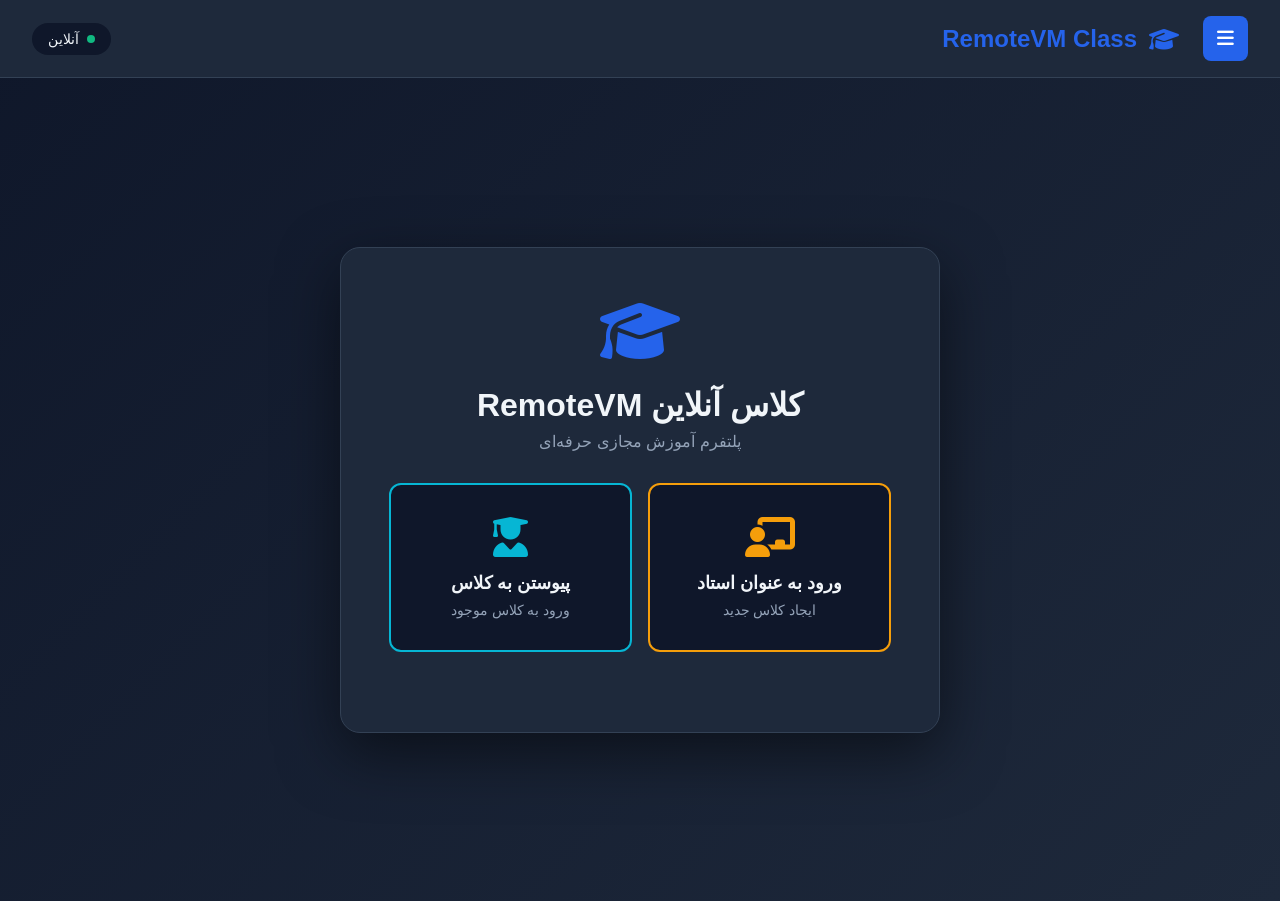
==== index.html @ 8e9173c2 "Update index.html" ====
<!DOCTYPE html>
<html lang="fa" dir="rtl">
<head>
    <meta charset="UTF-8">
    <meta name="viewport" content="width=device-width, initial-scale=1.0">
    <title>RemoteVM Class - پلتفرم کلاس آنلاین حرفه‌ای</title>
    
    <!-- Font Awesome -->
    <link rel="stylesheet" href="https://cdnjs.cloudflare.com/ajax/libs/font-awesome/6.4.0/css/all.min.css">
    
    <style>
        * {
            margin: 0;
            padding: 0;
            box-sizing: border-box;
        }

        :root {
            --primary-color: #2563eb;
            --secondary-color: #1e40af;
            --dark-bg: #0f172a;
            --card-bg: #1e293b;
            --text-primary: #f1f5f9;
            --text-secondary: #94a3b8;
            --border-color: #334155;
            --success: #10b981;
            --warning: #f59e0b;
            --danger: #ef4444;
            --info: #06b6d4;
            --purple: #8b5cf6;
            --teacher-color: #f59e0b;
            --student-color: #06b6d4;
        }

        body {
            font-family: 'Vazirmatn', 'Segoe UI', sans-serif;
            background: linear-gradient(135deg, var(--dark-bg) 0%, var(--card-bg) 100%);
            color: var(--text-primary);
            min-height: 100vh;
            overflow: hidden;
        }

        /* Header Styles */
        .main-header {
            background: var(--card-bg);
            border-bottom: 1px solid var(--border-color);
            padding: 1rem 2rem;
            display: flex;
            justify-content: space-between;
            align-items: center;
            position: relative;
            z-index: 100;
        }

        .main-header.hide-in-fullscreen {
            display: none;
        }

        .header-left {
            display: flex;
            align-items: center;
            gap: 1.5rem;
        }

        .menu-toggle {
            background: var(--primary-color);
            border: none;
            color: white;
            padding: 0.75rem;
            border-radius: 8px;
            cursor: pointer;
            font-size: 1.2rem;
            transition: all 0.3s;
            display: flex;
            align-items: center;
            justify-content: center;
            width: 45px;
            height: 45px;
        }

        .menu-toggle:hover {
            background: var(--secondary-color);
            transform: scale(1.05);
        }

        .logo-section {
            display: flex;
            align-items: center;
            gap: 0.75rem;
        }

        .logo-text {
            font-size: 1.5rem;
            font-weight: bold;
            color: var(--primary-color);
        }

        .header-right {
            display: flex;
            align-items: center;
            gap: 1rem;
        }

        .status-badge {
            background: var(--dark-bg);
            padding: 0.5rem 1rem;
            border-radius: 20px;
            font-size: 0.9rem;
            display: flex;
            align-items: center;
            gap: 0.5rem;
        }

        .status-dot {
            width: 8px;
            height: 8px;
            border-radius: 50%;
            background: var(--success);
            animation: pulse 2s infinite;
        }

        @keyframes pulse {
            0% { opacity: 1; }
            50% { opacity: 0.5; }
            100% { opacity: 1; }
        }

        /* Menu Panel */
        .menu-overlay {
            position: fixed;
            top: 0;
            left: 0;
            width: 100%;
            height: 100%;
            background: rgba(0, 0, 0, 0.5);
            z-index: 199;
            opacity: 0;
            visibility: hidden;
            transition: opacity 0.3s, visibility 0.3s;
        }

        .menu-overlay.active {
            opacity: 1;
            visibility: visible;
        }

        .menu-panel {
            position: fixed;
            top: 0;
            right: -320px;
            width: 300px;
            height: 100%;
            background: var(--card-bg);
            box-shadow: -2px 0 10px rgba(0,0,0,0.3);
            z-index: 200;
            transition: right 0.3s ease;
            overflow-y: auto;
        }

        .menu-panel.active {
            right: 0;
        }

        .menu-content {
            padding: 2rem 1.5rem;
        }

        .menu-content h2 {
            color: var(--primary-color);
            margin-bottom: 2rem;
            font-size: 1.5rem;
            padding-bottom: 1rem;
            border-bottom: 2px solid var(--border-color);
        }

        .menu-content ul {
            list-style: none;
        }

        .menu-content li {
            margin-bottom: 0.5rem;
        }

        .menu-content a {
            display: flex;
            align-items: center;
            gap: 1rem;
            padding: 0.75rem 1rem;
            color: var(--text-primary);
            text-decoration: none;
            border-radius: 8px;
            transition: all 0.3s;
            font-size: 0.95rem;
        }

        .menu-content a:hover {
            background: var(--primary-color);
            color: white;
            transform: translateX(-5px);
        }

        .menu-content a i {
            width: 20px;
            text-align: center;
            color: var(--primary-color);
        }

        .menu-content a:hover i {
            color: white;
        }

        /* Login Screen */
        .login-container {
            display: flex;
            align-items: center;
            justify-content: center;
            min-height: calc(100vh - 77px);
            padding: 2rem;
            overflow-y: auto;
        }

        .login-card {
            background: var(--card-bg);
            border-radius: 20px;
            padding: 3rem;
            width: 100%;
            max-width: 600px;
            box-shadow: 0 20px 60px rgba(0,0,0,0.5);
            border: 1px solid var(--border-color);
        }

        .login-header {
            text-align: center;
            margin-bottom: 2rem;
        }

        .login-logo {
            font-size: 4rem;
            color: var(--primary-color);
            margin-bottom: 1rem;
        }

        .login-title {
            font-size: 2rem;
            color: var(--text-primary);
            margin-bottom: 0.5rem;
        }

        .login-subtitle {
            color: var(--text-secondary);
        }

        .role-buttons {
            display: grid;
            grid-template-columns: 1fr 1fr;
            gap: 1rem;
            margin-bottom: 2rem;
        }

        .role-btn {
            padding: 2rem 1rem;
            background: var(--dark-bg);
            border: 2px solid var(--border-color);
            border-radius: 12px;
            cursor: pointer;
            transition: all 0.3s;
            text-align: center;
        }

        .role-btn:hover {
            border-color: var(--primary-color);
            transform: translateY(-5px);
        }

        .role-btn.teacher {
            border-color: var(--teacher-color);
        }

        .role-btn.student {
            border-color: var(--student-color);
        }

        .role-btn i {
            font-size: 2.5rem;
            margin-bottom: 1rem;
            display: block;
        }

        .role-btn.teacher i {
            color: var(--teacher-color);
        }

        .role-btn.student i {
            color: var(--student-color);
        }

        .role-btn h3 {
            font-size: 1.1rem;
            margin-bottom: 0.5rem;
            color: var(--text-primary);
        }

        .role-btn p {
            font-size: 0.85rem;
            color: var(--text-secondary);
        }

        /* Form Section */
        .form-section {
            display: none;
        }

        .form-section.active {
            display: block;
        }

        .form-group {
            margin-bottom: 1.5rem;
        }

        .form-label {
            display: block;
            margin-bottom: 0.5rem;
            color: var(--text-secondary);
            font-size: 0.9rem;
        }

        .form-input {
            width: 100%;
            padding: 0.75rem;
            background: var(--dark-bg);
            border: 1px solid var(--border-color);
            border-radius: 8px;
            color: var(--text-primary);
            font-size: 1rem;
        }

        .form-input:focus {
            outline: none;
            border-color: var(--primary-color);
        }

        .form-input.error {
            border-color: var(--danger);
        }

        .error-message {
            color: var(--danger);
            font-size: 0.8rem;
            margin-top: 0.25rem;
            display: none;
        }

        .error-message.show {
            display: block;
        }

        .help-text {
            color: var(--text-secondary);
            font-size: 0.8rem;
            margin-top: 0.25rem;
        }

        .btn {
            padding: 0.75rem 1.5rem;
            border: none;
            border-radius: 8px;
            cursor: pointer;
            font-weight: 500;
            transition: all 0.3s;
            display: inline-flex;
            align-items: center;
            justify-content: center;
            gap: 0.5rem;
            font-size: 1rem;
            width: 100%;
        }

        .btn-primary {
            background: var(--primary-color);
            color: white;
        }

        .btn-primary:hover {
            background: var(--secondary-color);
        }

        .btn-secondary {
            background: var(--border-color);
            color: var(--text-primary);
            margin-top: 0.5rem;
        }

        .btn-secondary:hover {
            background: #475569;
        }

        .btn-success {
            background: var(--success);
            color: white;
        }

        .btn-success:hover {
            background: #059669;
        }

        .btn-sm {
            padding: 0.5rem 1rem;
            font-size: 0.9rem;
            width: auto;
        }

        /* Success Message Section */
        .success-section {
            background: linear-gradient(135deg, var(--success), var(--primary-color));
            border-radius: 12px;
            padding: 2rem;
            margin-top: 2rem;
            animation: slideDown 0.5s ease;
        }

        @keyframes slideDown {
            from {
                opacity: 0;
                transform: translateY(-20px);
            }
            to {
                opacity: 1;
                transform: translateY(0);
            }
        }

        .success-icon {
            text-align: center;
            font-size: 3rem;
            color: white;
            margin-bottom: 1rem;
        }

        .success-title {
            color: white;
            text-align: center;
            margin-bottom: 1.5rem;
            font-size: 1.3rem;
        }

        .info-box {
            background: rgba(255, 255, 255, 0.1);
            backdrop-filter: blur(10px);
            padding: 1.5rem;
            border-radius: 10px;
            margin-bottom: 1.5rem;
            border: 1px solid rgba(255, 255, 255, 0.2);
        }

        .info-item {
            display: flex;
            justify-content: space-between;
            align-items: center;
            margin-bottom: 1rem;
            padding: 0.75rem;
            background: rgba(255, 255, 255, 0.05);
            border-radius: 8px;
        }

        .info-item:last-child {
            margin-bottom: 0;
        }

        .info-label {
            color: white;
            font-weight: 600;
        }

        .info-value {
            color: var(--warning);
            font-family: monospace;
            font-size: 1.1rem;
            font-weight: bold;
        }

        .copy-btn {
            padding: 0.5rem 1rem;
            background: white;
            color: var(--primary-color);
            border: none;
            border-radius: 6px;
            cursor: pointer;
            transition: all 0.3s;
            font-weight: bold;
            font-size: 0.85rem;
        }

        .copy-btn:hover {
            transform: scale(1.05);
        }

        /* Classroom Container */
        .classroom-container {
            display: none;
            height: calc(100vh - 77px);
            position: relative;
        }

        .classroom-container.active {
            display: flex;
            flex-direction: column;
        }

        .classroom-container.fullscreen-mode {
            height: 100vh;
        }

        /* Top Bar */
        .top-bar {
            height: 60px;
            background: var(--card-bg);
            border-bottom: 1px solid var(--border-color);
            display: flex;
            align-items: center;
            justify-content: space-between;
            padding: 0 2rem;
        }

        .top-bar.hide-in-fullscreen {
            display: none;
        }

        .class-info {
            display: flex;
            align-items: center;
            gap: 1rem;
        }

        .class-title {
            font-size: 1.2rem;
            font-weight: bold;
            color: var(--primary-color);
        }

        .user-role {
            background: var(--dark-bg);
            padding: 0.5rem 1rem;
            border-radius: 20px;
            font-size: 0.9rem;
        }

        .user-role.teacher {
            color: var(--teacher-color);
            border: 1px solid var(--teacher-color);
        }

        .user-role.student {
            color: var(--student-color);
            border: 1px solid var(--student-color);
        }

        .class-timer {
            display: flex;
            align-items: center;
            gap: 0.5rem;
            background: var(--dark-bg);
            padding: 0.5rem 1rem;
            border-radius: 20px;
            color: var(--success);
        }

        .top-controls {
            display: flex;
            gap: 1rem;
        }

        /* Main Content */
        .main-content {
            flex: 1;
            display: flex;
            overflow: hidden;
            position: relative;
        }

        /* Video Section */
        .video-section {
            flex: 1;
            display: flex;
            flex-direction: column;
            position: relative;
        }

        .video-container {
            flex: 1;
            background: var(--dark-bg);
            position: relative;
            display: flex;
            align-items: center;
            justify-content: center;
        }

        .video-iframe {
            width: 100%;
            height: 100%;
            border: none;
        }

        .video-label {
            position: absolute;
            top: 1rem;
            left: 1rem;
            background: var(--teacher-color);
            padding: 0.5rem 1rem;
            border-radius: 20px;
            font-weight: bold;
            z-index: 10;
            display: flex;
            align-items: center;
            gap: 0.5rem;
            color: white;
        }

        /* Fullscreen Button */
        .fullscreen-btn {
            position: absolute;
            top: 1rem;
            right: 1rem;
            width: 40px;
            height: 40px;
            border-radius: 8px;
            background: rgba(0, 0, 0, 0.7);
            border: 1px solid rgba(255, 255, 255, 0.2);
            color: white;
            cursor: pointer;
            display: flex;
            align-items: center;
            justify-content: center;
            transition: all 0.3s;
            z-index: 10;
        }

        .fullscreen-btn:hover {
            background: rgba(0, 0, 0, 0.9);
            transform: scale(1.1);
        }

        .fullscreen-btn.exit-fullscreen {
            background: var(--danger);
        }

        /* Control Bar */
        .control-bar {
            background: var(--card-bg);
            border-top: 1px solid var(--border-color);
            padding: 1rem;
            display: flex;
            justify-content: center;
            align-items: center;
            gap: 1rem;
        }

        .control-bar.hide-in-fullscreen {
            display: none;
        }

        .control-btn-group {
            display: flex;
            gap: 0.5rem;
        }

        .control-btn {
            width: 50px;
            height: 50px;
            border-radius: 50%;
            border: none;
            cursor: pointer;
            display: flex;
            align-items: center;
            justify-content: center;
            transition: all 0.3s;
            font-size: 1.2rem;
            background: var(--border-color);
            color: var(--text-primary);
        }

        .control-btn:hover {
            transform: scale(1.1);
        }

        .control-btn.active {
            background: var(--success);
            color: white;
        }

        .control-btn.danger {
            background: var(--danger);
            color: white;
        }

        .separator {
            width: 2px;
            height: 30px;
            background: var(--border-color);
            margin: 0 0.5rem;
        }

        /* Floating Controls for Fullscreen */
        .floating-controls {
            position: fixed;
            bottom: 20px;
            left: 50%;
            transform: translateX(-50%);
            background: rgba(0, 0, 0, 0.8);
            backdrop-filter: blur(10px);
            border-radius: 30px;
            padding: 0.75rem 1.5rem;
            display: none;
            align-items: center;
            gap: 1rem;
            z-index: 100;
        }

        .floating-controls.show {
            display: flex;
        }

        .floating-control-btn {
            width: 40px;
            height: 40px;
            border-radius: 50%;
            border: none;
            background: rgba(255, 255, 255, 0.1);
            color: white;
            cursor: pointer;
            display: flex;
            align-items: center;
            justify-content: center;
            transition: all 0.3s;
        }

        .floating-control-btn:hover {
            background: rgba(255, 255, 255, 0.2);
            transform: scale(1.1);
        }

        .floating-control-btn.active {
            background: var(--success);
        }

        .floating-control-btn.danger {
            background: var(--danger);
        }

        /* Sidebar */
        .sidebar {
            width: 350px;
            background: var(--card-bg);
            border-left: 1px solid var(--border-color);
            display: none;
            flex-direction: column;
            position: absolute;
            right: 0;
            top: 0;
            bottom: 0;
            z-index: 50;
        }

        .sidebar.active {
            display: flex;
        }

        .sidebar-tabs {
            display: flex;
            border-bottom: 1px solid var(--border-color);
        }

        .tab-btn {
            flex: 1;
            padding: 1rem;
            background: transparent;
            border: none;
            color: var(--text-secondary);
            cursor: pointer;
            transition: all 0.3s;
            position: relative;
        }

        .tab-btn.active {
            color: var(--primary-color);
        }

        .tab-btn.active::after {
            content: '';
            position: absolute;
            bottom: 0;
            left: 0;
            right: 0;
            height: 3px;
            background: var(--primary-color);
        }

        .tab-content {
            flex: 1;
            display: none;
            flex-direction: column;
            overflow: hidden;
        }

        .tab-content.active {
            display: flex;
        }

        /* Chat Tab */
        .chat-container {
            flex: 1;
            display: flex;
            flex-direction: column;
        }

        .chat-messages {
            flex: 1;
            overflow-y: auto;
            padding: 1rem;
            display: flex;
            flex-direction: column;
            gap: 0.5rem;
        }

        .message {
            padding: 0.75rem;
            background: var(--dark-bg);
            border-radius: 8px;
            animation: fadeIn 0.3s;
        }

        @keyframes fadeIn {
            from { opacity: 0; transform: translateY(10px); }
            to { opacity: 1; transform: translateY(0); }
        }

        .message.teacher {
            background: linear-gradient(135deg, rgba(245, 158, 11, 0.2), transparent);
            border: 1px solid var(--teacher-color);
        }

        .message-header {
            display: flex;
            justify-content: space-between;
            margin-bottom: 0.25rem;
        }

        .message-author {
            font-weight: bold;
            color: var(--primary-color);
        }

        .message-time {
            font-size: 0.75rem;
            color: var(--text-secondary);
        }

        .message-body {
            color: var(--text-primary);
            font-size: 0.9rem;
        }

        .chat-input-container {
            padding: 1rem;
            border-top: 1px solid var(--border-color);
            display: flex;
            gap: 0.5rem;
        }

        .chat-input {
            flex: 1;
            padding: 0.75rem;
            background: var(--dark-bg);
            border: 1px solid var(--border-color);
            border-radius: 8px;
            color: var(--text-primary);
        }

        .send-btn {
            padding: 0.75rem 1.5rem;
            background: var(--primary-color);
            color: white;
            border: none;
            border-radius: 8px;
            cursor: pointer;
        }

        /* Participants Tab */
        .participants-list {
            flex: 1;
            overflow-y: auto;
            padding: 1rem;
        }

        .participant-item {
            display: flex;
            align-items: center;
            justify-content: space-between;
            padding: 0.75rem;
            background: var(--dark-bg);
            border-radius: 8px;
            margin-bottom: 0.5rem;
        }

        .participant-info {
            display: flex;
            align-items: center;
            gap: 0.75rem;
        }

        .participant-avatar {
            width: 40px;
            height: 40px;
            border-radius: 50%;
            background: var(--primary-color);
            display: flex;
            align-items: center;
            justify-content: center;
            font-weight: bold;
            color: white;
        }

        .participant-controls {
            display: flex;
            gap: 0.5rem;
        }

        .participant-control-btn {
            width: 30px;
            height: 30px;
            border-radius: 50%;
            border: none;
            display: flex;
            align-items: center;
            justify-content: center;
            font-size: 0.85rem;
            cursor: pointer;
            background: var(--border-color);
            color: var(--text-secondary);
        }

        .participant-control-btn.active {
            background: var(--success);
            color: white;
        }

        .participant-control-btn.muted {
            background: var(--danger);
            color: white;
        }

        /* Settings Tab */
        .settings-container {
            padding: 1rem;
            overflow-y: auto;
        }

        .setting-group {
            margin-bottom: 1.5rem;
        }

        .setting-label {
            display: block;
            margin-bottom: 0.5rem;
            color: var(--text-secondary);
            font-size: 0.9rem;
        }

        .setting-select {
            width: 100%;
            padding: 0.75rem;
            background: var(--dark-bg);
            border: 1px solid var(--border-color);
            border-radius: 8px;
            color: var(--text-primary);
        }

        .toggle-switch {
            display: flex;
            align-items: center;
            justify-content: space-between;
            padding: 0.75rem;
            background: var(--dark-bg);
            border-radius: 8px;
        }

        .switch {
            position: relative;
            width: 50px;
            height: 26px;
        }

        .switch input {
            opacity: 0;
            width: 0;
            height: 0;
        }

        .slider {
            position: absolute;
            cursor: pointer;
            top: 0;
            left: 0;
            right: 0;
            bottom: 0;
            background-color: var(--border-color);
            transition: 0.4s;
            border-radius: 34px;
        }

        .slider:before {
            position: absolute;
            content: "";
            height: 18px;
            width: 18px;
            left: 4px;
            bottom: 4px;
            background-color: white;
            transition: 0.4s;
            border-radius: 50%;
        }

        input:checked + .slider {
            background-color: var(--success);
        }

        input:checked + .slider:before {
            transform: translateX(24px);
        }

        /* Loading Spinner */
        .loading-overlay {
            position: fixed;
            top: 0;
            left: 0;
            right: 0;
            bottom: 0;
            background: rgba(0, 0, 0, 0.8);
            display: none;
            flex-direction: column;
            align-items: center;
            justify-content: center;
            z-index: 9999;
        }

        .loading-overlay.active {
            display: flex;
        }

        .spinner {
            border: 3px solid var(--border-color);
            border-top: 3px solid var(--primary-color);
            border-radius: 50%;
            width: 50px;
            height: 50px;
            animation: spin 1s linear infinite;
            margin-bottom: 1rem;
        }

        .loading-text {
            color: var(--text-primary);
            font-size: 1.1rem;
        }

        @keyframes spin {
            0% { transform: rotate(0deg); }
            100% { transform: rotate(360deg); }
        }

        /* Toast */
        .toast {
            position: fixed;
            top: 80px;
            right: 20px;
            background: var(--success);
            color: white;
            padding: 1rem 1.5rem;
            border-radius: 8px;
            box-shadow: 0 4px 12px rgba(0,0,0,0.3);
            display: none;
            align-items: center;
            gap: 0.75rem;
            animation: slideInRight 0.3s ease;
            z-index: 10000;
        }

        .toast.show {
            display: flex;
        }

        @keyframes slideInRight {
            from {
                transform: translateX(100%);
                opacity: 0;
            }
            to {
                transform: translateX(0);
                opacity: 1;
            }
        }

        /* Modal */
        .modal {
            display: none;
            position: fixed;
            top: 0;
            left: 0;
            width: 100%;
            height: 100%;
            background: rgba(0,0,0,0.8);
            z-index: 1000;
            align-items: center;
            justify-content: center;
            padding: 1rem;
        }

        .modal.show {
            display: flex;
        }

        .modal-content {
            background: var(--card-bg);
            padding: 2rem;
            border-radius: 12px;
            width: 90%;
            max-width: 500px;
            max-height: 80vh;
            overflow-y: auto;
        }

        .modal-header {
            display: flex;
            justify-content: space-between;
            align-items: center;
            margin-bottom: 1.5rem;
        }

        .modal-title {
            font-size: 1.25rem;
            color: var(--text-primary);
        }

        .modal-close {
            background: none;
            border: none;
            color: var(--text-secondary);
            font-size: 1.5rem;
            cursor: pointer;
        }

        /* Responsive */
        @media (max-width: 768px) {
            .main-header {
                padding: 1rem;
            }

            .role-buttons {
                grid-template-columns: 1fr;
            }

            .login-card {
                padding: 2rem;
            }

            .top-bar {
                padding: 0 1rem;
            }

            .info-item {
                flex-direction: column;
                gap: 0.5rem;
                text-align: center;
            }

            .control-bar {
                padding: 0.75rem;
            }

            .control-btn {
                width: 40px;
                height: 40px;
                font-size: 1rem;
            }

            .sidebar {
                width: 100%;
            }

            .header-right .status-badge span {
                display: none;
            }
        }
    </style>
</head>
<body>
    <!-- Main Header -->
    <header class="main-header" id="mainHeader">
        <div class="header-left">
            <button class="menu-toggle" id="menuToggle" onclick="toggleMenu()">
                <i class="fas fa-bars"></i>
            </button>
            <div class="logo-section">
                <i class="fas fa-graduation-cap" style="font-size: 1.5rem; color: var(--primary-color);"></i>
                <span class="logo-text">RemoteVM Class</span>
            </div>
        </div>
        <div class="header-right">
            <div class="status-badge">
                <div class="status-dot"></div>
                <span>آنلاین</span>
            </div>
        </div>
    </header>

    <!-- Menu Overlay -->
    <div class="menu-overlay" id="menuOverlay" onclick="toggleMenu()"></div>

    <!-- Menu Panel -->
    <nav id="menu-panel" class="menu-panel">
        <div class="menu-content">
            <h2>منو</h2>
            <ul>
                <li><a href="https://remotevm.ir" target="_blank" rel="noopener noreferrer"><i class="fas fa-home"></i> خانه</a></li>
                <li><a href="https://remotevm.ir/remotevm-tut.html" target="_blank" rel="noopener noreferrer"><i class="fas fa-book"></i> راهنما</a></li>
                <li><a href="https://call.remotevm.ir" target="_blank" rel="noopener noreferrer"><i class="fas fa-video"></i> تماس تصویری</a></li>
                <li><a href="https://about.remotevm.ir" target="_blank" rel="noopener noreferrer"><i class="fas fa-info-circle"></i> درباره ما</a></li>
                <li><a href="https://room.remotevm.ir" target="_blank" rel="noopener noreferrer"><i class="fas fa-users-cog"></i> پنل حرفه‌ای</a></li>
                <li><a href="https://remotevm.ir/product" target="_blank" rel="noopener noreferrer"><i class="fas fa-box-open"></i> محصولات</a></li>
            </ul>
        </div>
    </nav>

    <!-- Loading Overlay -->
    <div class="loading-overlay" id="loadingOverlay">
        <div class="spinner"></div>
        <div class="loading-text">در حال آماده‌سازی کلاس...</div>
    </div>

    <!-- Login Screen -->
    <div class="login-container" id="loginScreen">
        <div class="login-card">
            <div class="login-header">
                <div class="login-logo">
                    <i class="fas fa-graduation-cap"></i>
                </div>
                <h1 class="login-title">کلاس آنلاین RemoteVM</h1>
                <p class="login-subtitle">پلتفرم آموزش مجازی حرفه‌ای</p>
            </div>

            <!-- Role Selection -->
            <div id="roleSelection">
                <div class="role-buttons">
                    <div class="role-btn teacher" onclick="selectRole('teacher')">
                        <i class="fas fa-chalkboard-teacher"></i>
                        <h3>ورود به عنوان استاد</h3>
                        <p>ایجاد کلاس جدید</p>
                    </div>
                    <div class="role-btn student" onclick="selectRole('student')">
                        <i class="fas fa-user-graduate"></i>
                        <h3>پیوستن به کلاس</h3>
                        <p>ورود به کلاس موجود</p>
                    </div>
                </div>
            </div>

            <!-- Teacher Form -->
            <div class="form-section" id="teacherForm">
                <h2 style="margin-bottom: 1.5rem; color: var(--teacher-color);">
                    <i class="fas fa-chalkboard-teacher"></i> ایجاد کلاس جدید
                </h2>
                
                <div class="form-group">
                    <label class="form-label">نام شما</label>
                    <input type="text" class="form-input" id="teacherName" placeholder="مثال: استاد محمدی">
                </div>

                <div class="form-group">
                    <label class="form-label">نام کلاس</label>
                    <input type="text" class="form-input" id="className" placeholder="مثال: ریاضی پایه دهم">
                </div>

                <div class="form-group">
                    <label class="form-label">شناسه اتاق (Room ID)</label>
                    <input type="text" class="form-input" id="roomId" placeholder="مثال: math101" 
                           oninput="validateRoomId(this)" maxlength="20">
                    <div class="help-text">
                        <i class="fas fa-info-circle"></i> فقط حروف انگلیسی (a-z, A-Z) و اعداد (0-9) مجاز است
                    </div>
                    <div class="error-message" id="roomIdError">
                        شناسه اتاق فقط می‌تواند شامل حروف انگلیسی و اعداد باشد
                    </div>
                </div>

                <div class="form-group">
                    <label class="form-label">رمز عبور اتاق</label>
                    <input type="password" class="form-input" id="roomPassword" placeholder="رمز عبور برای امنیت کلاس">
                    <div class="help-text">
                        <i class="fas fa-info-circle"></i> در صورت خالی گذاشتن، رمز پیش‌فرض استفاده می‌شود
                    </div>
                </div>

                <button class="btn btn-primary" onclick="createClassroom()">
                    <i class="fas fa-plus-circle"></i> ایجاد کلاس و ورود
                </button>
                <button class="btn btn-secondary" onclick="backToRoleSelection()">
                    <i class="fas fa-arrow-right"></i> بازگشت
                </button>

                <!-- Success Message -->
                <div id="successMessage" style="display: none;">
                    <div class="success-section">
                        <div class="success-icon">
                            <i class="fas fa-check-circle"></i>
                        </div>
                        <h3 class="success-title">کلاس با موفقیت ایجاد شد!</h3>
                        
                        <div class="info-box">
                            <div class="info-item">
                                <span class="info-label">شناسه اتاق:</span>
                                <div style="display: flex; gap: 0.5rem; align-items: center;">
                                    <span class="info-value" id="roomIdDisplay"></span>
                                    <button class="copy-btn" onclick="copyText('roomIdDisplay')">
                                        <i class="fas fa-copy"></i>
                                    </button>
                                </div>
                            </div>
                            <div class="info-item">
                                <span class="info-label">رمز عبور:</span>
                                <div style="display: flex; gap: 0.5rem; align-items: center;">
                                    <span class="info-value" id="roomPassDisplay"></span>
                                    <button class="copy-btn" onclick="copyText('roomPassDisplay')">
                                        <i class="fas fa-copy"></i>
                                    </button>
                                </div>
                            </div>
                        </div>
                        
                        <p style="text-align: center; color: white; margin-bottom: 1rem;">
                            این اطلاعات را برای دانش‌آموزان ارسال کنید
                        </p>
                        
                        <button class="btn btn-success" onclick="enterClassAsTeacher()">
                            <i class="fas fa-sign-in-alt"></i> ورود به کلاس
                        </button>
                    </div>
                </div>
            </div>

            <!-- Student Form -->
            <div class="form-section" id="studentForm">
                <h2 style="margin-bottom: 1.5rem; color: var(--student-color);">
                    <i class="fas fa-user-graduate"></i> پیوستن به کلاس
                </h2>
                
                <div class="form-group">
                    <label class="form-label">نام شما</label>
                    <input type="text" class="form-input" id="studentName" placeholder="نام و نام خانوادگی">
                </div>

                <div class="form-group">
                    <label class="form-label">شناسه اتاق (Room ID)</label>
                    <input type="text" class="form-input" id="studentRoomId" placeholder="شناسه‌ای که از استاد دریافت کرده‌اید">
                </div>

                <div class="form-group">
                    <label class="form-label">رمز عبور اتاق</label>
                    <input type="password" class="form-input" id="studentRoomPassword" placeholder="رمز عبور کلاس">
                </div>

                <button class="btn btn-primary" onclick="joinClassroom()">
                    <i class="fas fa-sign-in-alt"></i> ورود به کلاس
                </button>
                <button class="btn btn-secondary" onclick="backToRoleSelection()">
                    <i class="fas fa-arrow-right"></i> بازگشت
                </button>
            </div>
        </div>
    </div>

    <!-- Classroom Container -->
    <div class="classroom-container" id="classroomContainer">
        <!-- Top Bar -->
        <div class="top-bar" id="topBar">
            <div class="class-info">
                <div class="class-title">
                    <i class="fas fa-graduation-cap"></i>
                    <span id="classNameDisplay">کلاس آنلاین</span>
                </div>
                <div class="user-role" id="userRoleDisplay">
                    <i class="fas fa-user"></i>
                    <span id="userNameDisplay">کاربر</span>
                </div>
                <div class="class-timer">
                    <i class="fas fa-clock"></i>
                    <span id="classTimer">00:00:00</span>
                </div>
            </div>
            
            <div class="top-controls">
                <button class="btn btn-sm btn-secondary" onclick="toggleSidebar()">
                    <i class="fas fa-comments"></i> پنل کناری
                </button>
                <button class="btn btn-sm btn-danger" onclick="leaveClass()">
                    <i class="fas fa-sign-out-alt"></i> خروج
                </button>
            </div>
        </div>

        <!-- Main Content -->
        <div class="main-content">
            <!-- Video Section -->
            <div class="video-section">
                <div class="video-container">
                    <div class="video-label" id="videoLabel">
                        <i class="fas fa-video"></i>
                        <span id="videoLabelText">در حال اتصال...</span>
                    </div>
                    
                    <!-- Fullscreen Button -->
                    <button class="fullscreen-btn" id="fullscreenBtn" onclick="toggleFullscreen()" title="تمام صفحه">
                        <i class="fas fa-expand" id="fullscreenIcon"></i>
                    </button>
                    
                    <iframe class="video-iframe" id="mainVideoFrame" allow="camera; microphone; display-capture; fullscreen"></iframe>
                </div>

                <!-- Control Bar -->
                <div class="control-bar" id="controlBar">
                    <div class="control-btn-group">
                        <button class="control-btn" id="micBtn" onclick="toggleMic()" title="میکروفون">
                            <i class="fas fa-microphone-slash"></i>
                        </button>
                        <button class="control-btn" id="camBtn" onclick="toggleCamera()" title="دوربین">
                            <i class="fas fa-video-slash"></i>
                        </button>
                    </div>
                    
                    <div class="separator"></div>
                    
                    <div class="control-btn-group">
                        <button class="control-btn" onclick="shareScreen()" title="اشتراک صفحه">
                            <i class="fas fa-desktop"></i>
                        </button>
                        <button class="control-btn" id="recordBtn" onclick="toggleRecord()" title="ضبط">
                            <i class="fas fa-record-vinyl"></i>
                        </button>
                        <button class="control-btn" onclick="raiseHand()" title="دست بلند کردن">
                            <i class="fas fa-hand-paper"></i>
                        </button>
                        <button class="control-btn" onclick="toggleFullscreen()" title="تمام صفحه">
                            <i class="fas fa-expand"></i>
                        </button>
                    </div>
                    
                    <div class="separator"></div>
                    
                    <div class="control-btn-group">
                        <button class="control-btn" onclick="openSettings()" title="تنظیمات">
                            <i class="fas fa-cog"></i>
                        </button>
                        <button class="control-btn danger" onclick="leaveClass()" title="خروج">
                            <i class="fas fa-phone-slash"></i>
                        </button>
                    </div>
                </div>

                <!-- Floating Controls for Fullscreen -->
                <div class="floating-controls" id="floatingControls">
                    <button class="floating-control-btn" id="floatingMicBtn" onclick="toggleMic()" title="میکروفون">
                        <i class="fas fa-microphone-slash"></i>
                    </button>
                    <button class="floating-control-btn" id="floatingCamBtn" onclick="toggleCamera()" title="دوربین">
                        <i class="fas fa-video-slash"></i>
                    </button>
                    <button class="floating-control-btn" onclick="toggleRecord()" title="ضبط">
                        <i class="fas fa-record-vinyl"></i>
                    </button>
                    <button class="floating-control-btn" onclick="raiseHand()" title="دست بلند کردن">
                        <i class="fas fa-hand-paper"></i>
                    </button>
                    <button class="floating-control-btn danger" onclick="toggleFullscreen()" title="خروج از تمام صفحه">
                        <i class="fas fa-compress"></i>
                    </button>
                </div>
            </div>

            <!-- Sidebar -->
            <div class="sidebar" id="sidebar">
                <!-- Tabs -->
                <div class="sidebar-tabs">
                    <button class="tab-btn active" onclick="switchTab('chat')">
                        <i class="fas fa-comments"></i> چت
                    </button>
                    <button class="tab-btn" onclick="switchTab('participants')">
                        <i class="fas fa-users"></i> حاضرین
                    </button>
                    <button class="tab-btn" onclick="switchTab('settings')">
                        <i class="fas fa-cog"></i> تنظیمات
                    </button>
                </div>

                <!-- Chat Tab -->
                <div class="tab-content active" id="chat-tab">
                    <div class="chat-container">
                        <div class="chat-messages" id="chatMessages"></div>
                        <div class="chat-input-container">
                            <input type="text" class="chat-input" id="chatInput" 
                                   placeholder="پیام خود را بنویسید..." 
                                   onkeypress="handleChatKeyPress(event)">
                            <button class="send-btn" onclick="sendMessage()">
                                <i class="fas fa-paper-plane"></i>
                            </button>
                        </div>
                    </div>
                </div>

                <!-- Participants Tab -->
                <div class="tab-content" id="participants-tab">
                    <div class="participants-list" id="participantsList"></div>
                </div>

                <!-- Settings Tab -->
                <div class="tab-content" id="settings-tab">
                    <div class="settings-container">
                        <div class="setting-group">
                            <label class="setting-label">کیفیت ویدیو</label>
                            <select class="setting-select">
                                <option>خودکار</option>
                                <option>1080p</option>
                                <option>720p</option>
                                <option>480p</option>
                                <option>360p</option>
                            </select>
                        </div>

                        <div class="setting-group">
                            <label class="setting-label">حذف نویز</label>
                            <div class="toggle-switch">
                                <span>حذف نویز پس‌زمینه</span>
                                <label class="switch">
                                    <input type="checkbox" checked>
                                    <span class="slider"></span>
                                </label>
                            </div>
                        </div>

                        <div class="setting-group">
                            <label class="setting-label">اعلان‌ها</label>
                            <div class="toggle-switch">
                                <span>اعلان ورود و خروج</span>
                                <label class="switch">
                                    <input type="checkbox" checked>
                                    <span class="slider"></span>
                                </label>
                            </div>
                        </div>
                    </div>
                </div>
            </div>
        </div>
    </div>

    <!-- Settings Modal -->
    <div class="modal" id="settingsModal">
        <div class="modal-content">
            <div class="modal-header">
                <h2 class="modal-title">تنظیمات پیشرفته</h2>
                <button class="modal-close" onclick="closeSettings()">
                    <i class="fas fa-times"></i>
                </button>
            </div>
            
            <div class="setting-group">
                <label class="setting-label">دستگاه‌های صوتی و تصویری</label>
                <select class="setting-select" id="micSelect">
                    <option>میکروفون پیش‌فرض</option>
                </select>
            </div>
            
            <div class="setting-group">
                <select class="setting-select" id="camSelect">
                    <option>دوربین پیش‌فرض</option>
                </select>
            </div>
            
            <div class="setting-group">
                <select class="setting-select" id="speakerSelect">
                    <option>اسپیکر پیش‌فرض</option>
                </select>
            </div>
        </div>
    </div>

    <!-- Toast Notification -->
    <div class="toast" id="toast">
        <i class="fas fa-check-circle"></i>
        <span id="toastMessage">عملیات با موفقیت انجام شد</span>
    </div>

    <script>
        // Global Variables
        const SERVER_URL = 'https://server.remotevm.ir';
        let currentRole = null;
        let roomInfo = {};
        let userInfo = {};
        let classStartTime = null;
        let timerInterval = null;
        let micEnabled = false;
        let camEnabled = false;
        let isRecording = false;
        let sidebarOpen = false;
        let isFullscreen = false;

        // Initialize
        document.addEventListener('DOMContentLoaded', function() {
            console.log('RemoteVM Class Platform v3.1 initialized');
        });

        // Menu Toggle
        function toggleMenu() {
            const menuPanel = document.getElementById('menu-panel');
            const menuOverlay = document.getElementById('menuOverlay');
            
            menuPanel.classList.toggle('active');
            menuOverlay.classList.toggle('active');
        }

        // Fullscreen Toggle
        function toggleFullscreen() {
            const iframe = document.getElementById('mainVideoFrame');
            const fullscreenBtn = document.getElementById('fullscreenBtn');
            const fullscreenIcon = document.getElementById('fullscreenIcon');
            const floatingControls = document.getElementById('floatingControls');
            const mainHeader = document.getElementById('mainHeader');
            const topBar = document.getElementById('topBar');
            const controlBar = document.getElementById('controlBar');
            const classroomContainer = document.getElementById('classroomContainer');
            
            if (!isFullscreen) {
                // Enter fullscreen
                if (iframe.requestFullscreen) {
                    iframe.requestFullscreen();
                } else if (iframe.webkitRequestFullscreen) {
                    iframe.webkitRequestFullscreen();
                } else if (iframe.msRequestFullscreen) {
                    iframe.msRequestFullscreen();
                } else if (iframe.mozRequestFullScreen) {
                    iframe.mozRequestFullScreen();
                }
                
                // Update UI
                fullscreenBtn.classList.add('exit-fullscreen');
                fullscreenIcon.className = 'fas fa-compress';
                floatingControls.classList.add('show');
                mainHeader.classList.add('hide-in-fullscreen');
                topBar.classList.add('hide-in-fullscreen');
                controlBar.classList.add('hide-in-fullscreen');
                classroomContainer.classList.add('fullscreen-mode');
                
                isFullscreen = true;
                showToast('حالت تمام صفحه فعال شد');
            } else {
                // Exit fullscreen
                if (document.exitFullscreen) {
                    document.exitFullscreen();
                } else if (document.webkitExitFullscreen) {
                    document.webkitExitFullscreen();
                } else if (document.msExitFullscreen) {
                    document.msExitFullscreen();
                } else if (document.mozCancelFullScreen) {
                    document.mozCancelFullScreen();
                }
                
                // Update UI
                fullscreenBtn.classList.remove('exit-fullscreen');
                fullscreenIcon.className = 'fas fa-expand';
                floatingControls.classList.remove('show');
                mainHeader.classList.remove('hide-in-fullscreen');
                topBar.classList.remove('hide-in-fullscreen');
                controlBar.classList.remove('hide-in-fullscreen');
                classroomContainer.classList.remove('fullscreen-mode');
                
                isFullscreen = false;
                showToast('خروج از حالت تمام صفحه');
            }
        }

        // Listen for fullscreen changes
        document.addEventListener('fullscreenchange', handleFullscreenChange);
        document.addEventListener('webkitfullscreenchange', handleFullscreenChange);
        document.addEventListener('mozfullscreenchange', handleFullscreenChange);
        document.addEventListener('MSFullscreenChange', handleFullscreenChange);

        function handleFullscreenChange() {
            if (!document.fullscreenElement && !document.webkitFullscreenElement && 
                !document.mozFullScreenElement && !document.msFullscreenElement) {
                // Exited fullscreen
                if (isFullscreen) {
                    const fullscreenBtn = document.getElementById('fullscreenBtn');
                    const fullscreenIcon = document.getElementById('fullscreenIcon');
                    const floatingControls = document.getElementById('floatingControls');
                    const mainHeader = document.getElementById('mainHeader');
                    const topBar = document.getElementById('topBar');
                    const controlBar = document.getElementById('controlBar');
                    const classroomContainer = document.getElementById('classroomContainer');
                    
                    fullscreenBtn.classList.remove('exit-fullscreen');
                    fullscreenIcon.className = 'fas fa-expand';
                    floatingControls.classList.remove('show');
                    mainHeader.classList.remove('hide-in-fullscreen');
                    topBar.classList.remove('hide-in-fullscreen');
                    controlBar.classList.remove('hide-in-fullscreen');
                    classroomContainer.classList.remove('fullscreen-mode');
                    
                    isFullscreen = false;
                }
            }
        }

        // Role Selection
        function selectRole(role) {
            console.log('Role selected:', role);
            currentRole = role;
            document.getElementById('roleSelection').style.display = 'none';
            
            if (role === 'teacher') {
                document.getElementById('teacherForm').classList.add('active');
                generateRoomId();
            } else {
                document.getElementById('studentForm').classList.add('active');
            }
        }

        // Generate Random Room ID
        function generateRoomId() {
            const chars = 'abcdefghijklmnopqrstuvwxyz0123456789';
            let roomId = 'class';
            for (let i = 0; i < 6; i++) {
                roomId += chars.charAt(Math.floor(Math.random() * chars.length));
            }
            document.getElementById('roomId').value = roomId;
        }

        // Validate Room ID
        function validateRoomId(input) {
            const value = input.value;
            const regex = /^[a-zA-Z0-9]*$/;
            
            if (!regex.test(value)) {
                input.classList.add('error');
                document.getElementById('roomIdError').classList.add('show');
                input.value = value.replace(/[^a-zA-Z0-9]/g, '');
            } else {
                input.classList.remove('error');
                document.getElementById('roomIdError').classList.remove('show');
            }
        }

        // Back to Role Selection
        function backToRoleSelection() {
            document.querySelectorAll('.form-section').forEach(section => {
                section.classList.remove('active');
            });
            document.getElementById('successMessage').style.display = 'none';
            document.getElementById('roleSelection').style.display = 'block';
            currentRole = null;
        }

        // Create Classroom (Teacher)
        function createClassroom() {
            const teacherName = document.getElementById('teacherName').value.trim();
            const className = document.getElementById('className').value.trim();
            const roomId = document.getElementById('roomId').value.trim();
            let password = document.getElementById('roomPassword').value.trim();
            
            if (!teacherName || !className || !roomId) {
                showToast('لطفاً همه فیلدهای اجباری را پر کنید', 'error');
                return;
            }
            
            const regex = /^[a-zA-Z0-9]+$/;
            if (!regex.test(roomId)) {
                showToast('شناسه اتاق فقط می‌تواند شامل حروف انگلیسی و اعداد باشد', 'error');
                return;
            }
            
            if (!password) {
                password = 'demo123';
            }
            
            roomInfo = {
                roomId: roomId,
                password: password,
                className: className,
                teacherName: teacherName
            };
            
            userInfo = {
                name: teacherName,
                role: 'teacher'
            };
            
            document.getElementById('roomIdDisplay').textContent = roomId;
            document.getElementById('roomPassDisplay').textContent = password;
            document.getElementById('successMessage').style.display = 'block';
            
            setTimeout(() => {
                document.getElementById('successMessage').scrollIntoView({ behavior: 'smooth', block: 'nearest' });
            }, 100);
            
            showToast('کلاس با موفقیت ایجاد شد!', 'success');
        }

        // Enter Class as Teacher
        function enterClassAsTeacher() {
            showLoading(true);
            
            document.getElementById('loginScreen').style.display = 'none';
            document.getElementById('classroomContainer').classList.add('active');
            
            document.getElementById('classNameDisplay').textContent = roomInfo.className;
            document.getElementById('userNameDisplay').textContent = userInfo.name;
            document.getElementById('userRoleDisplay').className = 'user-role teacher';
            document.getElementById('userRoleDisplay').innerHTML = `
                <i class="fas fa-chalkboard-teacher"></i> ${userInfo.name} (استاد)
            `;
            
            document.getElementById('videoLabelText').textContent = `استاد: ${userInfo.name}`;
            document.getElementById('videoLabel').style.background = 'var(--teacher-color)';
            
            const teacherUrl = `${SERVER_URL}/?proxy&director=${roomInfo.roomId}&password=${roomInfo.password}&showdirector`;
            document.getElementById('mainVideoFrame').src = teacherUrl;
            
            startClassTimer();
            loadParticipants();
            initializeChat();
            
            showLoading(false);
            
            setTimeout(() => {
                showToast('به کلاس خوش آمدید!', 'success');
            }, 1000);
        }

        // Join Classroom (Student)
        function joinClassroom() {
            const studentName = document.getElementById('studentName').value.trim();
            const roomId = document.getElementById('studentRoomId').value.trim();
            const password = document.getElementById('studentRoomPassword').value.trim();
            
            if (!studentName || !roomId || !password) {
                showToast('لطفاً همه فیلدها را پر کنید', 'error');
                return;
            }
            
            roomInfo = {
                roomId: roomId,
                password: password
            };
            
            userInfo = {
                name: studentName,
                role: 'student'
            };
            
            showLoading(true);
            
            document.getElementById('loginScreen').style.display = 'none';
            document.getElementById('classroomContainer').classList.add('active');
            
            document.getElementById('classNameDisplay').textContent = `کلاس ${roomId}`;
            document.getElementById('userNameDisplay').textContent = userInfo.name;
            document.getElementById('userRoleDisplay').className = 'user-role student';
            document.getElementById('userRoleDisplay').innerHTML = `
                <i class="fas fa-user-graduate"></i> ${userInfo.name} (دانش‌آموز)
            `;
            
            document.getElementById('videoLabelText').textContent = `دانش‌آموز: ${userInfo.name}`;
            document.getElementById('videoLabel').style.background = 'var(--student-color)';
            
            const studentUrl = `${SERVER_URL}/?room=${roomInfo.roomId}&p=${roomInfo.password}&sl&broadcast`;
            document.getElementById('mainVideoFrame').src = studentUrl;
            
            startClassTimer();
            loadParticipants();
            initializeChat();
            
            showLoading(false);
            
            setTimeout(() => {
                showToast('به کلاس خوش آمدید!', 'success');
            }, 1000);
        }

        // Timer
        function startClassTimer() {
            classStartTime = Date.now();
            timerInterval = setInterval(() => {
                const elapsed = Math.floor((Date.now() - classStartTime) / 1000);
                const hours = Math.floor(elapsed / 3600);
                const minutes = Math.floor((elapsed % 3600) / 60);
                const seconds = elapsed % 60;
                
                document.getElementById('classTimer').textContent = 
                    `${String(hours).padStart(2, '0')}:${String(minutes).padStart(2, '0')}:${String(seconds).padStart(2, '0')}`;
            }, 1000);
        }

        // Control Functions
        function toggleMic() {
            micEnabled = !micEnabled;
            const btn = document.getElementById('micBtn');
            const floatingBtn = document.getElementById('floatingMicBtn');
            
            if (micEnabled) {
                btn.classList.add('active');
                btn.innerHTML = '<i class="fas fa-microphone"></i>';
                floatingBtn.classList.add('active');
                floatingBtn.innerHTML = '<i class="fas fa-microphone"></i>';
                showToast('میکروفون فعال شد');
            } else {
                btn.classList.remove('active');
                btn.innerHTML = '<i class="fas fa-microphone-slash"></i>';
                floatingBtn.classList.remove('active');
                floatingBtn.innerHTML = '<i class="fas fa-microphone-slash"></i>';
                showToast('میکروفون غیرفعال شد');
            }
        }

        function toggleCamera() {
            camEnabled = !camEnabled;
            const btn = document.getElementById('camBtn');
            const floatingBtn = document.getElementById('floatingCamBtn');
            
            if (camEnabled) {
                btn.classList.add('active');
                btn.innerHTML = '<i class="fas fa-video"></i>';
                floatingBtn.classList.add('active');
                floatingBtn.innerHTML = '<i class="fas fa-video"></i>';
                showToast('دوربین فعال شد');
            } else {
                btn.classList.remove('active');
                btn.innerHTML = '<i class="fas fa-video-slash"></i>';
                floatingBtn.classList.remove('active');
                floatingBtn.innerHTML = '<i class="fas fa-video-slash"></i>';
                showToast('دوربین غیرفعال شد');
            }
        }

        function toggleRecord() {
            isRecording = !isRecording;
            const btn = document.getElementById('recordBtn');
            
            if (isRecording) {
                btn.classList.add('active');
                btn.style.background = 'var(--danger)';
                showToast('ضبط جلسه شروع شد');
            } else {
                btn.classList.remove('active');
                btn.style.background = '';
                showToast('ضبط جلسه متوقف شد');
            }
        }

        function shareScreen() {
            showToast('در حال اشتراک‌گذاری صفحه...');
        }

        function raiseHand() {
            showToast('دست شما بلند شد');
            addSystemMessage(`${userInfo.name} دست خود را بلند کرد`);
        }

        // Sidebar
        function toggleSidebar() {
            const sidebar = document.getElementById('sidebar');
            sidebarOpen = !sidebarOpen;
            
            if (sidebarOpen) {
                sidebar.classList.add('active');
            } else {
                sidebar.classList.remove('active');
            }
        }

        function switchTab(tabName) {
            document.querySelectorAll('.tab-btn').forEach(btn => btn.classList.remove('active'));
            event.target.classList.add('active');
            
            document.querySelectorAll('.tab-content').forEach(content => content.classList.remove('active'));
            document.getElementById(`${tabName}-tab`).classList.add('active');
        }

        // Chat
        function initializeChat() {
            addSystemMessage('به کلاس خوش آمدید!');
        }

        function sendMessage() {
            const input = document.getElementById('chatInput');
            const message = input.value.trim();
            
            if (message) {
                addChatMessage(userInfo.name, message, userInfo.role === 'teacher');
                input.value = '';
            }
        }

        function handleChatKeyPress(e) {
            if (e.key === 'Enter' && !e.shiftKey) {
                e.preventDefault();
                sendMessage();
            }
        }

        function addChatMessage(author, message, isTeacher) {
            const messagesContainer = document.getElementById('chatMessages');
            const messageDiv = document.createElement('div');
            messageDiv.className = isTeacher ? 'message teacher' : 'message';
            
            const time = new Date().toLocaleTimeString('fa-IR', { hour: '2-digit', minute: '2-digit' });
            
            messageDiv.innerHTML = `
                <div class="message-header">
                    <span class="message-author">${author}</span>
                    <span class="message-time">${time}</span>
                </div>
                <div class="message-body">${message}</div>
            `;
            
            messagesContainer.appendChild(messageDiv);
            messagesContainer.scrollTop = messagesContainer.scrollHeight;
        }

        function addSystemMessage(message) {
            addChatMessage('سیستم', message, false);
        }

        // Participants
        function loadParticipants() {
            const participantsList = document.getElementById('participantsList');
            participantsList.innerHTML = '';
            
            if (userInfo.role === 'teacher' || roomInfo.teacherName) {
                const teacherItem = createParticipantItem(
                    roomInfo.teacherName || userInfo.name,
                    'teacher'
                );
                participantsList.appendChild(teacherItem);
            }
            
            if (userInfo.role === 'student') {
                const studentItem = createParticipantItem(
                    userInfo.name,
                    'student'
                );
                participantsList.appendChild(studentItem);
            }
        }

        function createParticipantItem(name, role) {
            const item = document.createElement('div');
            item.className = 'participant-item';
            
            const avatarColor = role === 'teacher' ? 'var(--teacher-color)' : 'var(--student-color)';
            
            item.innerHTML = `
                <div class="participant-info">
                    <div class="participant-avatar" style="background: ${avatarColor};">
                        ${role === 'teacher' ? '<i class="fas fa-chalkboard-teacher"></i>' : name.charAt(0)}
                    </div>
                    <div>
                        <div style="font-weight: 600;">${name}</div>
                        <div style="font-size: 0.75rem; color: var(--text-secondary);">
                            ${role === 'teacher' ? 'استاد' : 'دانش‌آموز'}
                        </div>
                    </div>
                </div>
                <div class="participant-controls">
                    <button class="participant-control-btn ${micEnabled ? 'active' : 'muted'}">
                        <i class="fas fa-microphone${micEnabled ? '' : '-slash'}"></i>
                    </button>
                    <button class="participant-control-btn ${camEnabled ? 'active' : 'muted'}">
                        <i class="fas fa-video${camEnabled ? '' : '-slash'}"></i>
                    </button>
                </div>
            `;
            
            return item;
        }

        // Settings
        function openSettings() {
            document.getElementById('settingsModal').classList.add('show');
        }

        function closeSettings() {
            document.getElementById('settingsModal').classList.remove('show');
        }

        // Utility Functions
        function copyText(elementId) {
            const text = document.getElementById(elementId).textContent;
            
            const tempInput = document.createElement('input');
            tempInput.value = text;
            document.body.appendChild(tempInput);
            tempInput.select();
            
            try {
                document.execCommand('copy');
                showToast('کپی شد!', 'success');
            } catch (err) {
                navigator.clipboard.writeText(text).then(() => {
                    showToast('کپی شد!', 'success');
                }).catch(() => {
                    showToast('خطا در کپی کردن', 'error');
                });
            }
            
            document.body.removeChild(tempInput);
        }

        function leaveClass() {
            if (confirm('آیا از خروج از کلاس اطمینان دارید؟')) {
                // Exit fullscreen if active
                if (isFullscreen) {
                    toggleFullscreen();
                }
                
                if (timerInterval) {
                    clearInterval(timerInterval);
                }
                
                document.getElementById('mainVideoFrame').src = '';
                
                showToast('در حال خروج از کلاس...');
                
                setTimeout(() => {
                    document.getElementById('classroomContainer').classList.remove('active');
                    document.getElementById('loginScreen').style.display = 'flex';
                    
                    document.getElementById('teacherForm').classList.remove('active');
                    document.getElementById('studentForm').classList.remove('active');
                    document.getElementById('successMessage').style.display = 'none';
                    document.getElementById('roleSelection').style.display = 'block';
                    
                    document.querySelectorAll('.form-input').forEach(input => input.value = '');
                    
                    currentRole = null;
                    roomInfo = {};
                    userInfo = {};
                }, 1500);
            }
        }

        function showLoading(show) {
            const overlay = document.getElementById('loadingOverlay');
            if (show) {
                overlay.classList.add('active');
            } else {
                overlay.classList.remove('active');
            }
        }

        function showToast(message, type = 'success') {
            const toast = document.getElementById('toast');
            const toastMessage = document.getElementById('toastMessage');
            
            toastMessage.textContent = message;
            
            if (type === 'error') {
                toast.style.background = 'var(--danger)';
            } else if (type === 'warning') {
                toast.style.background = 'var(--warning)';
            } else {
                toast.style.background = 'var(--success)';
            }
            
            toast.classList.add('show');
            
            setTimeout(() => {
                toast.classList.remove('show');
            }, 3000);
        }

        // Event Listeners
        window.addEventListener('beforeunload', (e) => {
            if (document.getElementById('classroomContainer').classList.contains('active')) {
                e.preventDefault();
                e.returnValue = 'آیا از خروج از کلاس اطمینان دارید؟';
            }
        });

        window.addEventListener('online', () => {
            showToast('اتصال اینترنت برقرار شد', 'success');
        });

        window.addEventListener('offline', () => {
            showToast('اتصال اینترنت قطع شد', 'error');
        });

        // Keyboard shortcuts
        document.addEventListener('keydown', function(e) {
            // F11 for fullscreen
            if (e.key === 'F11') {
                e.preventDefault();
                toggleFullscreen();
            }
            
            // ESC to exit fullscreen
            if (e.key === 'Escape' && isFullscreen) {
                toggleFullscreen();
            }
        });
    </script>
</body>
</html>
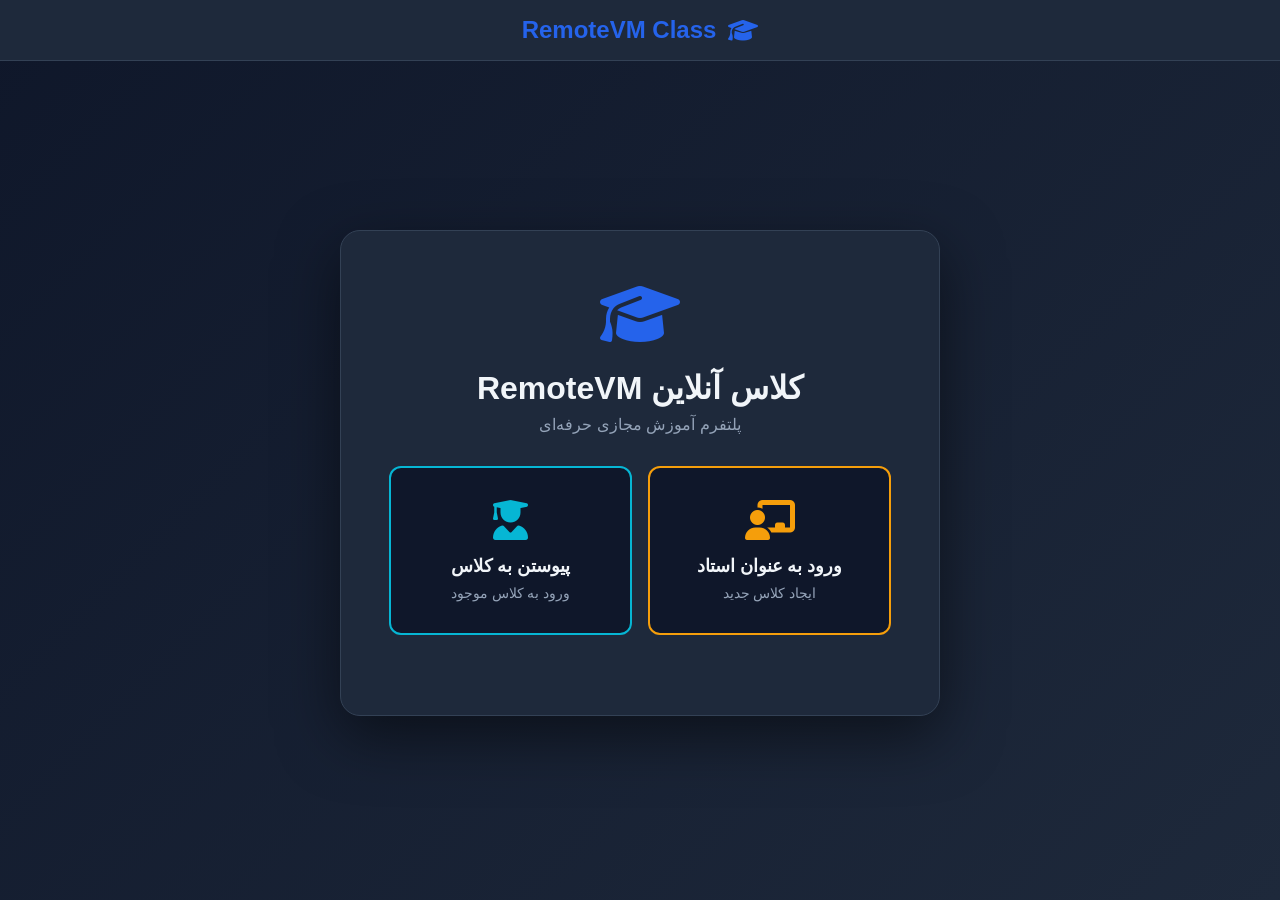
==== commit 3048824d: "Update index.html" ====
--- a/index.html
+++ b/index.html
@@ -2,13 +2,39 @@
 <html lang="fa" dir="rtl">
 <head>
     <meta charset="UTF-8">
-    <meta name="viewport" content="width=device-width, initial-scale=1.0">
-    <title>RemoteVM Class - پلتفرم کلاس آنلاین حرفه‌ای</title>
+    <meta name="viewport" content="width=device-width, initial-scale=1.0, maximum-scale=1.0, user-scalable=no">
+    <meta http-equiv="X-UA-Compatible" content="IE=edge">
+    
+    <!-- SEO Meta Tags -->
+    <title>RemoteVM Class - پلتفرم کلاس آنلاین حرفه‌ای | آموزش مجازی</title>
+    <meta name="description" content="پلتفرم کلاس آنلاین RemoteVM برای برگزاری جلسات آموزشی با کیفیت بالا. امکان ایجاد کلاس توسط اساتید و حضور دانش‌آموزان به صورت آنلاین.">
+    <meta name="keywords" content="کلاس آنلاین, آموزش مجازی, RemoteVM, تدریس آنلاین, وبینار, کنفرانس ویدیویی">
+    <meta name="author" content="RemoteVM">
+    <meta name="robots" content="index, follow">
+    
+    <!-- Open Graph / Social Media -->
+    <meta property="og:type" content="website">
+    <meta property="og:title" content="RemoteVM Class - پلتفرم کلاس آنلاین حرفه‌ای">
+    <meta property="og:description" content="پلتفرم کلاس آنلاین RemoteVM برای برگزاری جلسات آموزشی با کیفیت بالا">
+    <meta property="og:url" content="https://class.remotevm.ir">
+    <meta property="og:site_name" content="RemoteVM Class">
+    <meta property="og:locale" content="fa_IR">
+    
+    <!-- Favicon -->
+    <link rel="icon" type="image/png" href="/favicon.png">
+    <link rel="apple-touch-icon" href="/apple-touch-icon.png">
     
     <!-- Font Awesome -->
-    <link rel="stylesheet" href="https://cdnjs.cloudflare.com/ajax/libs/font-awesome/6.4.0/css/all.min.css">
+    <link rel="stylesheet" href="https://cdnjs.cloudflare.com/ajax/libs/font-awesome/6.4.0/css/all.min.css" integrity="sha512-iecdLmaskl7CVkqkXNQ/ZH/XLlvWZOJyj7Yy7tcenmpD1ypASozpmT/E0iPtmFIB46ZmdtAc9eNBvH0H/ZpiBw==" crossorigin="anonymous" referrerpolicy="no-referrer">
+    
+    <!-- Preconnect for Performance -->
+    <link rel="preconnect" href="https://server.remotevm.ir">
+    <link rel="dns-prefetch" href="https://server.remotevm.ir">
     
     <style>
+        /* ========================================
+           Root Variables & Reset - Dark Theme Only
+           ======================================== */
         * {
             margin: 0;
             padding: 0;
@@ -27,60 +53,58 @@
             --warning: #f59e0b;
             --danger: #ef4444;
             --info: #06b6d4;
-            --purple: #8b5cf6;
             --teacher-color: #f59e0b;
             --student-color: #06b6d4;
-        }
-
+            --transition: all 0.3s ease;
+        }
+
+        /* Base Styles */
         body {
-            font-family: 'Vazirmatn', 'Segoe UI', sans-serif;
+            font-family: 'Vazirmatn', -apple-system, BlinkMacSystemFont, 'Segoe UI', sans-serif;
             background: linear-gradient(135deg, var(--dark-bg) 0%, var(--card-bg) 100%);
             color: var(--text-primary);
             min-height: 100vh;
-            overflow: hidden;
-        }
-
-        /* Header Styles */
+            overflow-y: auto;
+            -webkit-font-smoothing: antialiased;
+            -moz-osx-font-smoothing: grayscale;
+        }
+
+        /* Scrollbar Styles */
+        ::-webkit-scrollbar {
+            width: 8px;
+            height: 8px;
+        }
+
+        ::-webkit-scrollbar-track {
+            background: var(--dark-bg);
+        }
+
+        ::-webkit-scrollbar-thumb {
+            background: var(--border-color);
+            border-radius: 4px;
+        }
+
+        ::-webkit-scrollbar-thumb:hover {
+            background: var(--primary-color);
+        }
+
+        /* ========================================
+           Header Styles
+           ======================================== */
         .main-header {
             background: var(--card-bg);
             border-bottom: 1px solid var(--border-color);
             padding: 1rem 2rem;
             display: flex;
-            justify-content: space-between;
+            justify-content: center;
             align-items: center;
             position: relative;
             z-index: 100;
+            transition: var(--transition);
         }
 
         .main-header.hide-in-fullscreen {
             display: none;
-        }
-
-        .header-left {
-            display: flex;
-            align-items: center;
-            gap: 1.5rem;
-        }
-
-        .menu-toggle {
-            background: var(--primary-color);
-            border: none;
-            color: white;
-            padding: 0.75rem;
-            border-radius: 8px;
-            cursor: pointer;
-            font-size: 1.2rem;
-            transition: all 0.3s;
-            display: flex;
-            align-items: center;
-            justify-content: center;
-            width: 45px;
-            height: 45px;
-        }
-
-        .menu-toggle:hover {
-            background: var(--secondary-color);
-            transform: scale(1.05);
         }
 
         .logo-section {
@@ -95,121 +119,9 @@
             color: var(--primary-color);
         }
 
-        .header-right {
-            display: flex;
-            align-items: center;
-            gap: 1rem;
-        }
-
-        .status-badge {
-            background: var(--dark-bg);
-            padding: 0.5rem 1rem;
-            border-radius: 20px;
-            font-size: 0.9rem;
-            display: flex;
-            align-items: center;
-            gap: 0.5rem;
-        }
-
-        .status-dot {
-            width: 8px;
-            height: 8px;
-            border-radius: 50%;
-            background: var(--success);
-            animation: pulse 2s infinite;
-        }
-
-        @keyframes pulse {
-            0% { opacity: 1; }
-            50% { opacity: 0.5; }
-            100% { opacity: 1; }
-        }
-
-        /* Menu Panel */
-        .menu-overlay {
-            position: fixed;
-            top: 0;
-            left: 0;
-            width: 100%;
-            height: 100%;
-            background: rgba(0, 0, 0, 0.5);
-            z-index: 199;
-            opacity: 0;
-            visibility: hidden;
-            transition: opacity 0.3s, visibility 0.3s;
-        }
-
-        .menu-overlay.active {
-            opacity: 1;
-            visibility: visible;
-        }
-
-        .menu-panel {
-            position: fixed;
-            top: 0;
-            right: -320px;
-            width: 300px;
-            height: 100%;
-            background: var(--card-bg);
-            box-shadow: -2px 0 10px rgba(0,0,0,0.3);
-            z-index: 200;
-            transition: right 0.3s ease;
-            overflow-y: auto;
-        }
-
-        .menu-panel.active {
-            right: 0;
-        }
-
-        .menu-content {
-            padding: 2rem 1.5rem;
-        }
-
-        .menu-content h2 {
-            color: var(--primary-color);
-            margin-bottom: 2rem;
-            font-size: 1.5rem;
-            padding-bottom: 1rem;
-            border-bottom: 2px solid var(--border-color);
-        }
-
-        .menu-content ul {
-            list-style: none;
-        }
-
-        .menu-content li {
-            margin-bottom: 0.5rem;
-        }
-
-        .menu-content a {
-            display: flex;
-            align-items: center;
-            gap: 1rem;
-            padding: 0.75rem 1rem;
-            color: var(--text-primary);
-            text-decoration: none;
-            border-radius: 8px;
-            transition: all 0.3s;
-            font-size: 0.95rem;
-        }
-
-        .menu-content a:hover {
-            background: var(--primary-color);
-            color: white;
-            transform: translateX(-5px);
-        }
-
-        .menu-content a i {
-            width: 20px;
-            text-align: center;
-            color: var(--primary-color);
-        }
-
-        .menu-content a:hover i {
-            color: white;
-        }
-
-        /* Login Screen */
+        /* ========================================
+           Login Screen
+           ======================================== */
         .login-container {
             display: flex;
             align-items: center;
@@ -227,6 +139,14 @@
             max-width: 600px;
             box-shadow: 0 20px 60px rgba(0,0,0,0.5);
             border: 1px solid var(--border-color);
+            animation: slideUp 0.5s ease;
+            overflow-y: auto;
+            max-height: calc(100vh - 120px);
+        }
+
+        @keyframes slideUp {
+            from { transform: translateY(20px); opacity: 0; }
+            to { transform: translateY(0); opacity: 1; }
         }
 
         .login-header {
@@ -238,6 +158,12 @@
             font-size: 4rem;
             color: var(--primary-color);
             margin-bottom: 1rem;
+            animation: bounce 1s ease;
+        }
+
+        @keyframes bounce {
+            0%, 100% { transform: translateY(0); }
+            50% { transform: translateY(-10px); }
         }
 
         .login-title {
@@ -263,13 +189,14 @@
             border: 2px solid var(--border-color);
             border-radius: 12px;
             cursor: pointer;
-            transition: all 0.3s;
+            transition: var(--transition);
             text-align: center;
         }
 
         .role-btn:hover {
             border-color: var(--primary-color);
             transform: translateY(-5px);
+            box-shadow: 0 10px 20px rgba(0,0,0,0.2);
         }
 
         .role-btn.teacher {
@@ -305,13 +232,21 @@
             color: var(--text-secondary);
         }
 
-        /* Form Section */
+        /* ========================================
+           Form Styles
+           ======================================== */
         .form-section {
             display: none;
         }
 
         .form-section.active {
             display: block;
+            animation: fadeIn 0.5s ease;
+        }
+
+        @keyframes fadeIn {
+            from { opacity: 0; }
+            to { opacity: 1; }
         }
 
         .form-group {
@@ -333,11 +268,13 @@
             border-radius: 8px;
             color: var(--text-primary);
             font-size: 1rem;
+            transition: var(--transition);
         }
 
         .form-input:focus {
             outline: none;
             border-color: var(--primary-color);
+            box-shadow: 0 0 0 3px rgba(37, 99, 235, 0.1);
         }
 
         .form-input.error {
@@ -353,6 +290,13 @@
 
         .error-message.show {
             display: block;
+            animation: shake 0.3s ease;
+        }
+
+        @keyframes shake {
+            0%, 100% { transform: translateX(0); }
+            25% { transform: translateX(-5px); }
+            75% { transform: translateX(5px); }
         }
 
         .help-text {
@@ -361,19 +305,32 @@
             margin-top: 0.25rem;
         }
 
+        /* ========================================
+           Button Styles
+           ======================================== */
         .btn {
             padding: 0.75rem 1.5rem;
             border: none;
             border-radius: 8px;
             cursor: pointer;
             font-weight: 500;
-            transition: all 0.3s;
+            transition: var(--transition);
             display: inline-flex;
             align-items: center;
             justify-content: center;
             gap: 0.5rem;
             font-size: 1rem;
             width: 100%;
+            margin-bottom: 0.5rem;
+        }
+
+        .btn:hover {
+            transform: translateY(-2px);
+            box-shadow: 0 5px 15px rgba(0,0,0,0.2);
+        }
+
+        .btn:active {
+            transform: translateY(0);
         }
 
         .btn-primary {
@@ -388,7 +345,6 @@
         .btn-secondary {
             background: var(--border-color);
             color: var(--text-primary);
-            margin-top: 0.5rem;
         }
 
         .btn-secondary:hover {
@@ -404,13 +360,9 @@
             background: #059669;
         }
 
-        .btn-sm {
-            padding: 0.5rem 1rem;
-            font-size: 0.9rem;
-            width: auto;
-        }
-
-        /* Success Message Section */
+        /* ========================================
+           Success Message Section
+           ======================================== */
         .success-section {
             background: linear-gradient(135deg, var(--success), var(--primary-color));
             border-radius: 12px;
@@ -435,6 +387,7 @@
             font-size: 3rem;
             color: white;
             margin-bottom: 1rem;
+            animation: bounce 1s ease;
         }
 
         .success-title {
@@ -474,7 +427,7 @@
 
         .info-value {
             color: var(--warning);
-            font-family: monospace;
+            font-family: 'Courier New', monospace;
             font-size: 1.1rem;
             font-weight: bold;
         }
@@ -486,16 +439,19 @@
             border: none;
             border-radius: 6px;
             cursor: pointer;
-            transition: all 0.3s;
+            transition: var(--transition);
             font-weight: bold;
             font-size: 0.85rem;
         }
 
         .copy-btn:hover {
             transform: scale(1.05);
-        }
-
-        /* Classroom Container */
+            box-shadow: 0 5px 15px rgba(255,255,255,0.3);
+        }
+
+        /* ========================================
+           Classroom Container
+           ======================================== */
         .classroom-container {
             display: none;
             height: calc(100vh - 77px);
@@ -505,13 +461,16 @@
         .classroom-container.active {
             display: flex;
             flex-direction: column;
+            animation: fadeIn 0.5s ease;
         }
 
         .classroom-container.fullscreen-mode {
             height: 100vh;
         }
 
-        /* Top Bar */
+        /* ========================================
+           Top Bar
+           ======================================== */
         .top-bar {
             height: 60px;
             background: var(--card-bg);
@@ -520,6 +479,7 @@
             align-items: center;
             justify-content: space-between;
             padding: 0 2rem;
+            transition: var(--transition);
         }
 
         .top-bar.hide-in-fullscreen {
@@ -570,7 +530,9 @@
             gap: 1rem;
         }
 
-        /* Main Content */
+        /* ========================================
+           Main Content Area
+           ======================================== */
         .main-content {
             flex: 1;
             display: flex;
@@ -578,7 +540,9 @@
             position: relative;
         }
 
-        /* Video Section */
+        /* ========================================
+           Video Section
+           ======================================== */
         .video-section {
             flex: 1;
             display: flex;
@@ -614,6 +578,7 @@
             align-items: center;
             gap: 0.5rem;
             color: white;
+            box-shadow: 0 2px 10px rgba(0,0,0,0.3);
         }
 
         /* Fullscreen Button */
@@ -631,7 +596,7 @@
             display: flex;
             align-items: center;
             justify-content: center;
-            transition: all 0.3s;
+            transition: var(--transition);
             z-index: 10;
         }
 
@@ -644,7 +609,9 @@
             background: var(--danger);
         }
 
-        /* Control Bar */
+        /* ========================================
+           Control Bar
+           ======================================== */
         .control-bar {
             background: var(--card-bg);
             border-top: 1px solid var(--border-color);
@@ -653,6 +620,7 @@
             justify-content: center;
             align-items: center;
             gap: 1rem;
+            transition: var(--transition);
         }
 
         .control-bar.hide-in-fullscreen {
@@ -673,7 +641,7 @@
             display: flex;
             align-items: center;
             justify-content: center;
-            transition: all 0.3s;
+            transition: var(--transition);
             font-size: 1.2rem;
             background: var(--border-color);
             color: var(--text-primary);
@@ -700,7 +668,9 @@
             margin: 0 0.5rem;
         }
 
-        /* Floating Controls for Fullscreen */
+        /* ========================================
+           Floating Controls for Fullscreen
+           ======================================== */
         .floating-controls {
             position: fixed;
             bottom: 20px;
@@ -714,10 +684,17 @@
             align-items: center;
             gap: 1rem;
             z-index: 100;
+            box-shadow: 0 5px 20px rgba(0,0,0,0.5);
         }
 
         .floating-controls.show {
             display: flex;
+            animation: slideUp 0.3s ease;
+        }
+
+        @keyframes slideUp {
+            from { transform: translateY(20px); }
+            to { transform: translateY(0); }
         }
 
         .floating-control-btn {
@@ -731,7 +708,7 @@
             display: flex;
             align-items: center;
             justify-content: center;
-            transition: all 0.3s;
+            transition: var(--transition);
         }
 
         .floating-control-btn:hover {
@@ -747,288 +724,9 @@
             background: var(--danger);
         }
 
-        /* Sidebar */
-        .sidebar {
-            width: 350px;
-            background: var(--card-bg);
-            border-left: 1px solid var(--border-color);
-            display: none;
-            flex-direction: column;
-            position: absolute;
-            right: 0;
-            top: 0;
-            bottom: 0;
-            z-index: 50;
-        }
-
-        .sidebar.active {
-            display: flex;
-        }
-
-        .sidebar-tabs {
-            display: flex;
-            border-bottom: 1px solid var(--border-color);
-        }
-
-        .tab-btn {
-            flex: 1;
-            padding: 1rem;
-            background: transparent;
-            border: none;
-            color: var(--text-secondary);
-            cursor: pointer;
-            transition: all 0.3s;
-            position: relative;
-        }
-
-        .tab-btn.active {
-            color: var(--primary-color);
-        }
-
-        .tab-btn.active::after {
-            content: '';
-            position: absolute;
-            bottom: 0;
-            left: 0;
-            right: 0;
-            height: 3px;
-            background: var(--primary-color);
-        }
-
-        .tab-content {
-            flex: 1;
-            display: none;
-            flex-direction: column;
-            overflow: hidden;
-        }
-
-        .tab-content.active {
-            display: flex;
-        }
-
-        /* Chat Tab */
-        .chat-container {
-            flex: 1;
-            display: flex;
-            flex-direction: column;
-        }
-
-        .chat-messages {
-            flex: 1;
-            overflow-y: auto;
-            padding: 1rem;
-            display: flex;
-            flex-direction: column;
-            gap: 0.5rem;
-        }
-
-        .message {
-            padding: 0.75rem;
-            background: var(--dark-bg);
-            border-radius: 8px;
-            animation: fadeIn 0.3s;
-        }
-
-        @keyframes fadeIn {
-            from { opacity: 0; transform: translateY(10px); }
-            to { opacity: 1; transform: translateY(0); }
-        }
-
-        .message.teacher {
-            background: linear-gradient(135deg, rgba(245, 158, 11, 0.2), transparent);
-            border: 1px solid var(--teacher-color);
-        }
-
-        .message-header {
-            display: flex;
-            justify-content: space-between;
-            margin-bottom: 0.25rem;
-        }
-
-        .message-author {
-            font-weight: bold;
-            color: var(--primary-color);
-        }
-
-        .message-time {
-            font-size: 0.75rem;
-            color: var(--text-secondary);
-        }
-
-        .message-body {
-            color: var(--text-primary);
-            font-size: 0.9rem;
-        }
-
-        .chat-input-container {
-            padding: 1rem;
-            border-top: 1px solid var(--border-color);
-            display: flex;
-            gap: 0.5rem;
-        }
-
-        .chat-input {
-            flex: 1;
-            padding: 0.75rem;
-            background: var(--dark-bg);
-            border: 1px solid var(--border-color);
-            border-radius: 8px;
-            color: var(--text-primary);
-        }
-
-        .send-btn {
-            padding: 0.75rem 1.5rem;
-            background: var(--primary-color);
-            color: white;
-            border: none;
-            border-radius: 8px;
-            cursor: pointer;
-        }
-
-        /* Participants Tab */
-        .participants-list {
-            flex: 1;
-            overflow-y: auto;
-            padding: 1rem;
-        }
-
-        .participant-item {
-            display: flex;
-            align-items: center;
-            justify-content: space-between;
-            padding: 0.75rem;
-            background: var(--dark-bg);
-            border-radius: 8px;
-            margin-bottom: 0.5rem;
-        }
-
-        .participant-info {
-            display: flex;
-            align-items: center;
-            gap: 0.75rem;
-        }
-
-        .participant-avatar {
-            width: 40px;
-            height: 40px;
-            border-radius: 50%;
-            background: var(--primary-color);
-            display: flex;
-            align-items: center;
-            justify-content: center;
-            font-weight: bold;
-            color: white;
-        }
-
-        .participant-controls {
-            display: flex;
-            gap: 0.5rem;
-        }
-
-        .participant-control-btn {
-            width: 30px;
-            height: 30px;
-            border-radius: 50%;
-            border: none;
-            display: flex;
-            align-items: center;
-            justify-content: center;
-            font-size: 0.85rem;
-            cursor: pointer;
-            background: var(--border-color);
-            color: var(--text-secondary);
-        }
-
-        .participant-control-btn.active {
-            background: var(--success);
-            color: white;
-        }
-
-        .participant-control-btn.muted {
-            background: var(--danger);
-            color: white;
-        }
-
-        /* Settings Tab */
-        .settings-container {
-            padding: 1rem;
-            overflow-y: auto;
-        }
-
-        .setting-group {
-            margin-bottom: 1.5rem;
-        }
-
-        .setting-label {
-            display: block;
-            margin-bottom: 0.5rem;
-            color: var(--text-secondary);
-            font-size: 0.9rem;
-        }
-
-        .setting-select {
-            width: 100%;
-            padding: 0.75rem;
-            background: var(--dark-bg);
-            border: 1px solid var(--border-color);
-            border-radius: 8px;
-            color: var(--text-primary);
-        }
-
-        .toggle-switch {
-            display: flex;
-            align-items: center;
-            justify-content: space-between;
-            padding: 0.75rem;
-            background: var(--dark-bg);
-            border-radius: 8px;
-        }
-
-        .switch {
-            position: relative;
-            width: 50px;
-            height: 26px;
-        }
-
-        .switch input {
-            opacity: 0;
-            width: 0;
-            height: 0;
-        }
-
-        .slider {
-            position: absolute;
-            cursor: pointer;
-            top: 0;
-            left: 0;
-            right: 0;
-            bottom: 0;
-            background-color: var(--border-color);
-            transition: 0.4s;
-            border-radius: 34px;
-        }
-
-        .slider:before {
-            position: absolute;
-            content: "";
-            height: 18px;
-            width: 18px;
-            left: 4px;
-            bottom: 4px;
-            background-color: white;
-            transition: 0.4s;
-            border-radius: 50%;
-        }
-
-        input:checked + .slider {
-            background-color: var(--success);
-        }
-
-        input:checked + .slider:before {
-            transform: translateX(24px);
-        }
-
-        /* Loading Spinner */
+        /* ========================================
+           Loading & Toast
+           ======================================== */
         .loading-overlay {
             position: fixed;
             top: 0;
@@ -1036,6 +734,7 @@
             right: 0;
             bottom: 0;
             background: rgba(0, 0, 0, 0.8);
+            backdrop-filter: blur(5px);
             display: none;
             flex-direction: column;
             align-items: center;
@@ -1067,7 +766,6 @@
             100% { transform: rotate(360deg); }
         }
 
-        /* Toast */
         .toast {
             position: fixed;
             top: 80px;
@@ -1089,66 +787,13 @@
         }
 
         @keyframes slideInRight {
-            from {
-                transform: translateX(100%);
-                opacity: 0;
-            }
-            to {
-                transform: translateX(0);
-                opacity: 1;
-            }
-        }
-
-        /* Modal */
-        .modal {
-            display: none;
-            position: fixed;
-            top: 0;
-            left: 0;
-            width: 100%;
-            height: 100%;
-            background: rgba(0,0,0,0.8);
-            z-index: 1000;
-            align-items: center;
-            justify-content: center;
-            padding: 1rem;
-        }
-
-        .modal.show {
-            display: flex;
-        }
-
-        .modal-content {
-            background: var(--card-bg);
-            padding: 2rem;
-            border-radius: 12px;
-            width: 90%;
-            max-width: 500px;
-            max-height: 80vh;
-            overflow-y: auto;
-        }
-
-        .modal-header {
-            display: flex;
-            justify-content: space-between;
-            align-items: center;
-            margin-bottom: 1.5rem;
-        }
-
-        .modal-title {
-            font-size: 1.25rem;
-            color: var(--text-primary);
-        }
-
-        .modal-close {
-            background: none;
-            border: none;
-            color: var(--text-secondary);
-            font-size: 1.5rem;
-            cursor: pointer;
-        }
-
-        /* Responsive */
+            from { transform: translateX(100%); }
+            to { transform: translateX(0); }
+        }
+
+        /* ========================================
+           Responsive Design
+           ======================================== */
         @media (max-width: 768px) {
             .main-header {
                 padding: 1rem;
@@ -1181,13 +826,19 @@
                 height: 40px;
                 font-size: 1rem;
             }
-
-            .sidebar {
-                width: 100%;
-            }
-
-            .header-right .status-badge span {
-                display: none;
+        }
+
+        @media (max-width: 480px) {
+            .login-card {
+                padding: 1.5rem;
+            }
+
+            .top-controls {
+                flex-direction: column;
+            }
+
+            .control-btn-group {
+                flex-wrap: wrap;
             }
         }
     </style>
@@ -1195,40 +846,11 @@
 <body>
     <!-- Main Header -->
     <header class="main-header" id="mainHeader">
-        <div class="header-left">
-            <button class="menu-toggle" id="menuToggle" onclick="toggleMenu()">
-                <i class="fas fa-bars"></i>
-            </button>
-            <div class="logo-section">
-                <i class="fas fa-graduation-cap" style="font-size: 1.5rem; color: var(--primary-color);"></i>
-                <span class="logo-text">RemoteVM Class</span>
-            </div>
-        </div>
-        <div class="header-right">
-            <div class="status-badge">
-                <div class="status-dot"></div>
-                <span>آنلاین</span>
-            </div>
+        <div class="logo-section">
+            <i class="fas fa-graduation-cap" style="font-size: 1.5rem; color: var(--primary-color);"></i>
+            <span class="logo-text">RemoteVM Class</span>
         </div>
     </header>
-
-    <!-- Menu Overlay -->
-    <div class="menu-overlay" id="menuOverlay" onclick="toggleMenu()"></div>
-
-    <!-- Menu Panel -->
-    <nav id="menu-panel" class="menu-panel">
-        <div class="menu-content">
-            <h2>منو</h2>
-            <ul>
-                <li><a href="https://remotevm.ir" target="_blank" rel="noopener noreferrer"><i class="fas fa-home"></i> خانه</a></li>
-                <li><a href="https://remotevm.ir/remotevm-tut.html" target="_blank" rel="noopener noreferrer"><i class="fas fa-book"></i> راهنما</a></li>
-                <li><a href="https://call.remotevm.ir" target="_blank" rel="noopener noreferrer"><i class="fas fa-video"></i> تماس تصویری</a></li>
-                <li><a href="https://about.remotevm.ir" target="_blank" rel="noopener noreferrer"><i class="fas fa-info-circle"></i> درباره ما</a></li>
-                <li><a href="https://room.remotevm.ir" target="_blank" rel="noopener noreferrer"><i class="fas fa-users-cog"></i> پنل حرفه‌ای</a></li>
-                <li><a href="https://remotevm.ir/product" target="_blank" rel="noopener noreferrer"><i class="fas fa-box-open"></i> محصولات</a></li>
-            </ul>
-        </div>
-    </nav>
 
     <!-- Loading Overlay -->
     <div class="loading-overlay" id="loadingOverlay">
@@ -1237,7 +859,7 @@
     </div>
 
     <!-- Login Screen -->
-    <div class="login-container" id="loginScreen">
+    <main class="login-container" id="loginScreen">
         <div class="login-card">
             <div class="login-header">
                 <div class="login-logo">
@@ -1248,63 +870,65 @@
             </div>
 
             <!-- Role Selection -->
-            <div id="roleSelection">
+            <section id="roleSelection">
                 <div class="role-buttons">
-                    <div class="role-btn teacher" onclick="selectRole('teacher')">
+                    <div class="role-btn teacher" onclick="selectRole('teacher')" tabindex="0" role="button" aria-label="ورود به عنوان استاد">
                         <i class="fas fa-chalkboard-teacher"></i>
                         <h3>ورود به عنوان استاد</h3>
                         <p>ایجاد کلاس جدید</p>
                     </div>
-                    <div class="role-btn student" onclick="selectRole('student')">
+                    <div class="role-btn student" onclick="selectRole('student')" tabindex="0" role="button" aria-label="پیوستن به کلاس">
                         <i class="fas fa-user-graduate"></i>
                         <h3>پیوستن به کلاس</h3>
                         <p>ورود به کلاس موجود</p>
                     </div>
                 </div>
-            </div>
+            </section>
 
             <!-- Teacher Form -->
-            <div class="form-section" id="teacherForm">
+            <section class="form-section" id="teacherForm">
                 <h2 style="margin-bottom: 1.5rem; color: var(--teacher-color);">
                     <i class="fas fa-chalkboard-teacher"></i> ایجاد کلاس جدید
                 </h2>
                 
-                <div class="form-group">
-                    <label class="form-label">نام شما</label>
-                    <input type="text" class="form-input" id="teacherName" placeholder="مثال: استاد محمدی">
-                </div>
-
-                <div class="form-group">
-                    <label class="form-label">نام کلاس</label>
-                    <input type="text" class="form-input" id="className" placeholder="مثال: ریاضی پایه دهم">
-                </div>
-
-                <div class="form-group">
-                    <label class="form-label">شناسه اتاق (Room ID)</label>
-                    <input type="text" class="form-input" id="roomId" placeholder="مثال: math101" 
-                           oninput="validateRoomId(this)" maxlength="20">
-                    <div class="help-text">
-                        <i class="fas fa-info-circle"></i> فقط حروف انگلیسی (a-z, A-Z) و اعداد (0-9) مجاز است
+                <form onsubmit="return false;">
+                    <div class="form-group">
+                        <label class="form-label" for="teacherName">نام شما</label>
+                        <input type="text" class="form-input" id="teacherName" placeholder="مثال: استاد محمدی" required>
                     </div>
-                    <div class="error-message" id="roomIdError">
-                        شناسه اتاق فقط می‌تواند شامل حروف انگلیسی و اعداد باشد
+
+                    <div class="form-group">
+                        <label class="form-label" for="className">نام کلاس</label>
+                        <input type="text" class="form-input" id="className" placeholder="مثال: ریاضی پایه دهم" required>
                     </div>
-                </div>
-
-                <div class="form-group">
-                    <label class="form-label">رمز عبور اتاق</label>
-                    <input type="password" class="form-input" id="roomPassword" placeholder="رمز عبور برای امنیت کلاس">
-                    <div class="help-text">
-                        <i class="fas fa-info-circle"></i> در صورت خالی گذاشتن، رمز پیش‌فرض استفاده می‌شود
+
+                    <div class="form-group">
+                        <label class="form-label" for="roomId">شناسه اتاق (Room ID)</label>
+                        <input type="text" class="form-input" id="roomId" placeholder="مثال: math101" 
+                               oninput="validateRoomId(this)" maxlength="20" pattern="[a-zA-Z0-9]+" required>
+                        <div class="help-text">
+                            <i class="fas fa-info-circle"></i> فقط حروف انگلیسی (a-z, A-Z) و اعداد (0-9) مجاز است
+                        </div>
+                        <div class="error-message" id="roomIdError">
+                            شناسه اتاق فقط می‌تواند شامل حروف انگلیسی و اعداد باشد
+                        </div>
                     </div>
-                </div>
-
-                <button class="btn btn-primary" onclick="createClassroom()">
-                    <i class="fas fa-plus-circle"></i> ایجاد کلاس و ورود
-                </button>
-                <button class="btn btn-secondary" onclick="backToRoleSelection()">
-                    <i class="fas fa-arrow-right"></i> بازگشت
-                </button>
+
+                    <div class="form-group">
+                        <label class="form-label" for="roomPassword">رمز عبور اتاق</label>
+                        <input type="password" class="form-input" id="roomPassword" placeholder="رمز عبور برای امنیت کلاس">
+                        <div class="help-text">
+                            <i class="fas fa-info-circle"></i> در صورت خالی گذاشتن، رمز پیش‌فرض استفاده می‌شود
+                        </div>
+                    </div>
+
+                    <button type="button" class="btn btn-primary" onclick="createClassroom()">
+                        <i class="fas fa-plus-circle"></i> ایجاد کلاس و ورود
+                    </button>
+                    <button type="button" class="btn btn-secondary" onclick="backToRoleSelection()">
+                        <i class="fas fa-arrow-right"></i> بازگشت
+                    </button>
+                </form>
 
                 <!-- Success Message -->
                 <div id="successMessage" style="display: none;">
@@ -1319,7 +943,7 @@
                                 <span class="info-label">شناسه اتاق:</span>
                                 <div style="display: flex; gap: 0.5rem; align-items: center;">
                                     <span class="info-value" id="roomIdDisplay"></span>
-                                    <button class="copy-btn" onclick="copyText('roomIdDisplay')">
+                                    <button class="copy-btn" onclick="copyText('roomIdDisplay')" aria-label="کپی شناسه">
                                         <i class="fas fa-copy"></i>
                                     </button>
                                 </div>
@@ -1328,7 +952,7 @@
                                 <span class="info-label">رمز عبور:</span>
                                 <div style="display: flex; gap: 0.5rem; align-items: center;">
                                     <span class="info-value" id="roomPassDisplay"></span>
-                                    <button class="copy-btn" onclick="copyText('roomPassDisplay')">
+                                    <button class="copy-btn" onclick="copyText('roomPassDisplay')" aria-label="کپی رمز">
                                         <i class="fas fa-copy"></i>
                                     </button>
                                 </div>
@@ -1344,38 +968,40 @@
                         </button>
                     </div>
                 </div>
-            </div>
+            </section>
 
             <!-- Student Form -->
-            <div class="form-section" id="studentForm">
+            <section class="form-section" id="studentForm">
                 <h2 style="margin-bottom: 1.5rem; color: var(--student-color);">
                     <i class="fas fa-user-graduate"></i> پیوستن به کلاس
                 </h2>
                 
-                <div class="form-group">
-                    <label class="form-label">نام شما</label>
-                    <input type="text" class="form-input" id="studentName" placeholder="نام و نام خانوادگی">
-                </div>
-
-                <div class="form-group">
-                    <label class="form-label">شناسه اتاق (Room ID)</label>
-                    <input type="text" class="form-input" id="studentRoomId" placeholder="شناسه‌ای که از استاد دریافت کرده‌اید">
-                </div>
-
-                <div class="form-group">
-                    <label class="form-label">رمز عبور اتاق</label>
-                    <input type="password" class="form-input" id="studentRoomPassword" placeholder="رمز عبور کلاس">
-                </div>
-
-                <button class="btn btn-primary" onclick="joinClassroom()">
-                    <i class="fas fa-sign-in-alt"></i> ورود به کلاس
-                </button>
-                <button class="btn btn-secondary" onclick="backToRoleSelection()">
-                    <i class="fas fa-arrow-right"></i> بازگشت
-                </button>
-            </div>
+                <form onsubmit="return false;">
+                    <div class="form-group">
+                        <label class="form-label" for="studentName">نام شما</label>
+                        <input type="text" class="form-input" id="studentName" placeholder="نام و نام خانوادگی" required>
+                    </div>
+
+                    <div class="form-group">
+                        <label class="form-label" for="studentRoomId">شناسه اتاق (Room ID)</label>
+                        <input type="text" class="form-input" id="studentRoomId" placeholder="شناسه‌ای که از استاد دریافت کرده‌اید" required>
+                    </div>
+
+                    <div class="form-group">
+                        <label class="form-label" for="studentRoomPassword">رمز عبور اتاق</label>
+                        <input type="password" class="form-input" id="studentRoomPassword" placeholder="رمز عبور کلاس" required>
+                    </div>
+
+                    <button type="button" class="btn btn-primary" onclick="joinClassroom()">
+                        <i class="fas fa-sign-in-alt"></i> ورود به کلاس
+                    </button>
+                    <button type="button" class="btn btn-secondary" onclick="backToRoleSelection()">
+                        <i class="fas fa-arrow-right"></i> بازگشت
+                    </button>
+                </form>
+            </section>
         </div>
-    </div>
+    </main>
 
     <!-- Classroom Container -->
     <div class="classroom-container" id="classroomContainer">
@@ -1397,9 +1023,6 @@
             </div>
             
             <div class="top-controls">
-                <button class="btn btn-sm btn-secondary" onclick="toggleSidebar()">
-                    <i class="fas fa-comments"></i> پنل کناری
-                </button>
                 <button class="btn btn-sm btn-danger" onclick="leaveClass()">
                     <i class="fas fa-sign-out-alt"></i> خروج
                 </button>
@@ -1417,20 +1040,22 @@
                     </div>
                     
                     <!-- Fullscreen Button -->
-                    <button class="fullscreen-btn" id="fullscreenBtn" onclick="toggleFullscreen()" title="تمام صفحه">
+                    <button class="fullscreen-btn" id="fullscreenBtn" onclick="toggleFullscreen()" title="تمام صفحه" aria-label="تمام صفحه">
                         <i class="fas fa-expand" id="fullscreenIcon"></i>
                     </button>
                     
-                    <iframe class="video-iframe" id="mainVideoFrame" allow="camera; microphone; display-capture; fullscreen"></iframe>
+                    <iframe class="video-iframe" id="mainVideoFrame" 
+                            allow="camera; microphone; display-capture; fullscreen" 
+                            allowfullscreen></iframe>
                 </div>
 
                 <!-- Control Bar -->
                 <div class="control-bar" id="controlBar">
                     <div class="control-btn-group">
-                        <button class="control-btn" id="micBtn" onclick="toggleMic()" title="میکروفون">
+                        <button class="control-btn" id="micBtn" onclick="toggleMic()" title="میکروفون" aria-label="میکروفون">
                             <i class="fas fa-microphone-slash"></i>
                         </button>
-                        <button class="control-btn" id="camBtn" onclick="toggleCamera()" title="دوربین">
+                        <button class="control-btn" id="camBtn" onclick="toggleCamera()" title="دوربین" aria-label="دوربین">
                             <i class="fas fa-video-slash"></i>
                         </button>
                     </div>
@@ -1438,16 +1063,16 @@
                     <div class="separator"></div>
                     
                     <div class="control-btn-group">
-                        <button class="control-btn" onclick="shareScreen()" title="اشتراک صفحه">
+                        <button class="control-btn" onclick="shareScreen()" title="اشتراک صفحه" aria-label="اشتراک صفحه">
                             <i class="fas fa-desktop"></i>
                         </button>
-                        <button class="control-btn" id="recordBtn" onclick="toggleRecord()" title="ضبط">
+                        <button class="control-btn" id="recordBtn" onclick="toggleRecord()" title="ضبط" aria-label="ضبط">
                             <i class="fas fa-record-vinyl"></i>
                         </button>
-                        <button class="control-btn" onclick="raiseHand()" title="دست بلند کردن">
+                        <button class="control-btn" onclick="raiseHand()" title="دست بلند کردن" aria-label="دست بلند کردن">
                             <i class="fas fa-hand-paper"></i>
                         </button>
-                        <button class="control-btn" onclick="toggleFullscreen()" title="تمام صفحه">
+                        <button class="control-btn" onclick="toggleFullscreen()" title="تمام صفحه" aria-label="تمام صفحه">
                             <i class="fas fa-expand"></i>
                         </button>
                     </div>
@@ -1455,10 +1080,7 @@
                     <div class="separator"></div>
                     
                     <div class="control-btn-group">
-                        <button class="control-btn" onclick="openSettings()" title="تنظیمات">
-                            <i class="fas fa-cog"></i>
-                        </button>
-                        <button class="control-btn danger" onclick="leaveClass()" title="خروج">
+                        <button class="control-btn danger" onclick="leaveClass()" title="خروج" aria-label="خروج">
                             <i class="fas fa-phone-slash"></i>
                         </button>
                     </div>
@@ -1483,122 +1105,21 @@
                     </button>
                 </div>
             </div>
-
-            <!-- Sidebar -->
-            <div class="sidebar" id="sidebar">
-                <!-- Tabs -->
-                <div class="sidebar-tabs">
-                    <button class="tab-btn active" onclick="switchTab('chat')">
-                        <i class="fas fa-comments"></i> چت
-                    </button>
-                    <button class="tab-btn" onclick="switchTab('participants')">
-                        <i class="fas fa-users"></i> حاضرین
-                    </button>
-                    <button class="tab-btn" onclick="switchTab('settings')">
-                        <i class="fas fa-cog"></i> تنظیمات
-                    </button>
-                </div>
-
-                <!-- Chat Tab -->
-                <div class="tab-content active" id="chat-tab">
-                    <div class="chat-container">
-                        <div class="chat-messages" id="chatMessages"></div>
-                        <div class="chat-input-container">
-                            <input type="text" class="chat-input" id="chatInput" 
-                                   placeholder="پیام خود را بنویسید..." 
-                                   onkeypress="handleChatKeyPress(event)">
-                            <button class="send-btn" onclick="sendMessage()">
-                                <i class="fas fa-paper-plane"></i>
-                            </button>
-                        </div>
-                    </div>
-                </div>
-
-                <!-- Participants Tab -->
-                <div class="tab-content" id="participants-tab">
-                    <div class="participants-list" id="participantsList"></div>
-                </div>
-
-                <!-- Settings Tab -->
-                <div class="tab-content" id="settings-tab">
-                    <div class="settings-container">
-                        <div class="setting-group">
-                            <label class="setting-label">کیفیت ویدیو</label>
-                            <select class="setting-select">
-                                <option>خودکار</option>
-                                <option>1080p</option>
-                                <option>720p</option>
-                                <option>480p</option>
-                                <option>360p</option>
-                            </select>
-                        </div>
-
-                        <div class="setting-group">
-                            <label class="setting-label">حذف نویز</label>
-                            <div class="toggle-switch">
-                                <span>حذف نویز پس‌زمینه</span>
-                                <label class="switch">
-                                    <input type="checkbox" checked>
-                                    <span class="slider"></span>
-                                </label>
-                            </div>
-                        </div>
-
-                        <div class="setting-group">
-                            <label class="setting-label">اعلان‌ها</label>
-                            <div class="toggle-switch">
-                                <span>اعلان ورود و خروج</span>
-                                <label class="switch">
-                                    <input type="checkbox" checked>
-                                    <span class="slider"></span>
-                                </label>
-                            </div>
-                        </div>
-                    </div>
-                </div>
-            </div>
         </div>
     </div>
 
-    <!-- Settings Modal -->
-    <div class="modal" id="settingsModal">
-        <div class="modal-content">
-            <div class="modal-header">
-                <h2 class="modal-title">تنظیمات پیشرفته</h2>
-                <button class="modal-close" onclick="closeSettings()">
-                    <i class="fas fa-times"></i>
-                </button>
-            </div>
-            
-            <div class="setting-group">
-                <label class="setting-label">دستگاه‌های صوتی و تصویری</label>
-                <select class="setting-select" id="micSelect">
-                    <option>میکروفون پیش‌فرض</option>
-                </select>
-            </div>
-            
-            <div class="setting-group">
-                <select class="setting-select" id="camSelect">
-                    <option>دوربین پیش‌فرض</option>
-                </select>
-            </div>
-            
-            <div class="setting-group">
-                <select class="setting-select" id="speakerSelect">
-                    <option>اسپیکر پیش‌فرض</option>
-                </select>
-            </div>
-        </div>
-    </div>
-
     <!-- Toast Notification -->
-    <div class="toast" id="toast">
+    <div class="toast" id="toast" role="alert">
         <i class="fas fa-check-circle"></i>
         <span id="toastMessage">عملیات با موفقیت انجام شد</span>
     </div>
 
     <script>
-        // Global Variables
+        'use strict';
+
+        /* ========================================
+           Global Variables
+           ======================================== */
         const SERVER_URL = 'https://server.remotevm.ir';
         let currentRole = null;
         let roomInfo = {};
@@ -1608,24 +1129,248 @@
         let micEnabled = false;
         let camEnabled = false;
         let isRecording = false;
-        let sidebarOpen = false;
         let isFullscreen = false;
 
-        // Initialize
+        /* ========================================
+           Initialization
+           ======================================== */
         document.addEventListener('DOMContentLoaded', function() {
-            console.log('RemoteVM Class Platform v3.1 initialized');
+            console.log('RemoteVM Class Platform v4.1 - Dark Theme');
+            checkBrowserCompatibility();
+            initializeEventListeners();
         });
 
-        // Menu Toggle
-        function toggleMenu() {
-            const menuPanel = document.getElementById('menu-panel');
-            const menuOverlay = document.getElementById('menuOverlay');
-            
-            menuPanel.classList.toggle('active');
-            menuOverlay.classList.toggle('active');
-        }
-
-        // Fullscreen Toggle
+        /* ========================================
+           Browser Compatibility Check
+           ======================================== */
+        function checkBrowserCompatibility() {
+            const isChrome = /Chrome/.test(navigator.userAgent) && /Google Inc/.test(navigator.vendor);
+            const isFirefox = /Firefox/.test(navigator.userAgent);
+            const isSafari = /Safari/.test(navigator.userAgent) && /Apple Computer/.test(navigator.vendor);
+            const isEdge = /Edg/.test(navigator.userAgent);
+            
+            if (!isChrome && !isFirefox && !isSafari && !isEdge) {
+                showToast('برای تجربه بهتر، از مرورگرهای Chrome، Firefox، Safari یا Edge استفاده کنید', 'warning');
+            }
+        }
+
+        /* ========================================
+           Event Listeners
+           ======================================== */
+        function initializeEventListeners() {
+            // Fullscreen change events
+            document.addEventListener('fullscreenchange', handleFullscreenChange);
+            document.addEventListener('webkitfullscreenchange', handleFullscreenChange);
+            document.addEventListener('mozfullscreenchange', handleFullscreenChange);
+            document.addEventListener('MSFullscreenChange', handleFullscreenChange);
+
+            // Keyboard shortcuts
+            document.addEventListener('keydown', handleKeyboardShortcuts);
+
+            // Page visibility
+            document.addEventListener('visibilitychange', handleVisibilityChange);
+
+            // Network status
+            window.addEventListener('online', () => showToast('اتصال اینترنت برقرار شد', 'success'));
+            window.addEventListener('offline', () => showToast('اتصال اینترنت قطع شد', 'error'));
+
+            // Before unload
+            window.addEventListener('beforeunload', handleBeforeUnload);
+        }
+
+        /* ========================================
+           Role Selection
+           ======================================== */
+        function selectRole(role) {
+            currentRole = role;
+            document.getElementById('roleSelection').style.display = 'none';
+            
+            if (role === 'teacher') {
+                document.getElementById('teacherForm').classList.add('active');
+                generateRoomId();
+            } else {
+                document.getElementById('studentForm').classList.add('active');
+            }
+        }
+
+        /* ========================================
+           Room Management
+           ======================================== */
+        function generateRoomId() {
+            const chars = 'abcdefghijklmnopqrstuvwxyz0123456789';
+            let roomId = 'class';
+            for (let i = 0; i < 6; i++) {
+                roomId += chars.charAt(Math.floor(Math.random() * chars.length));
+            }
+            document.getElementById('roomId').value = roomId;
+        }
+
+        function validateRoomId(input) {
+            const value = input.value;
+            const regex = /^[a-zA-Z0-9]*$/;
+            
+            if (!regex.test(value)) {
+                input.classList.add('error');
+                document.getElementById('roomIdError').classList.add('show');
+                input.value = value.replace(/[^a-zA-Z0-9]/g, '');
+            } else {
+                input.classList.remove('error');
+                document.getElementById('roomIdError').classList.remove('show');
+            }
+        }
+
+        function backToRoleSelection() {
+            document.querySelectorAll('.form-section').forEach(section => {
+                section.classList.remove('active');
+            });
+            document.getElementById('successMessage').style.display = 'none';
+            document.getElementById('roleSelection').style.display = 'block';
+            currentRole = null;
+        }
+
+        /* ========================================
+           Classroom Creation & Joining
+           ======================================== */
+        function createClassroom() {
+            const teacherName = document.getElementById('teacherName').value.trim();
+            const className = document.getElementById('className').value.trim();
+            const roomId = document.getElementById('roomId').value.trim();
+            let password = document.getElementById('roomPassword').value.trim();
+            
+            // Validation
+            if (!teacherName || !className || !roomId) {
+                showToast('لطفاً همه فیلدهای اجباری را پر کنید', 'error');
+                return;
+            }
+            
+            const regex = /^[a-zA-Z0-9]+$/;
+            if (!regex.test(roomId)) {
+                showToast('شناسه اتاق فقط می‌تواند شامل حروف انگلیسی و اعداد باشد', 'error');
+                return;
+            }
+            
+            // Set default password if empty
+            if (!password) {
+                password = 'demo123';
+            }
+            
+            // Store room info
+            roomInfo = {
+                roomId: roomId,
+                password: password,
+                className: className,
+                teacherName: teacherName
+            };
+            
+            userInfo = {
+                name: teacherName,
+                role: 'teacher'
+            };
+            
+            // Display room info
+            document.getElementById('roomIdDisplay').textContent = roomId;
+            document.getElementById('roomPassDisplay').textContent = password;
+            document.getElementById('successMessage').style.display = 'block';
+            
+            // Smooth scroll to success message
+            setTimeout(() => {
+                document.getElementById('successMessage').scrollIntoView({ behavior: 'smooth', block: 'nearest' });
+            }, 100);
+            
+            showToast('کلاس با موفقیت ایجاد شد!', 'success');
+        }
+
+        function enterClassAsTeacher() {
+            showLoading(true);
+            
+            // Hide login screen
+            document.getElementById('loginScreen').style.display = 'none';
+            
+            // Show classroom
+            document.getElementById('classroomContainer').classList.add('active');
+            
+            // Update UI
+            document.getElementById('classNameDisplay').textContent = roomInfo.className;
+            document.getElementById('userNameDisplay').textContent = userInfo.name;
+            document.getElementById('userRoleDisplay').className = 'user-role teacher';
+            document.getElementById('userRoleDisplay').innerHTML = `
+                <i class="fas fa-chalkboard-teacher"></i> ${userInfo.name} (استاد)
+            `;
+            
+            document.getElementById('videoLabelText').textContent = `استاد: ${userInfo.name}`;
+            document.getElementById('videoLabel').style.background = 'var(--teacher-color)';
+            
+            // Build teacher URL
+            const teacherUrl = `${SERVER_URL}/?proxy&director=${roomInfo.roomId}&password=${roomInfo.password}&showdirector`;
+            document.getElementById('mainVideoFrame').src = teacherUrl;
+            
+            // Initialize classroom components
+            startClassTimer();
+            
+            showLoading(false);
+            
+            setTimeout(() => {
+                showToast('به کلاس خوش آمدید!', 'success');
+            }, 1000);
+        }
+
+        function joinClassroom() {
+            const studentName = document.getElementById('studentName').value.trim();
+            const roomId = document.getElementById('studentRoomId').value.trim();
+            const password = document.getElementById('studentRoomPassword').value.trim();
+            
+            // Validation
+            if (!studentName || !roomId || !password) {
+                showToast('لطفاً همه فیلدها را پر کنید', 'error');
+                return;
+            }
+            
+            roomInfo = {
+                roomId: roomId,
+                password: password
+            };
+            
+            userInfo = {
+                name: studentName,
+                role: 'student'
+            };
+            
+            showLoading(true);
+            
+            // Hide login screen
+            document.getElementById('loginScreen').style.display = 'none';
+            
+            // Show classroom
+            document.getElementById('classroomContainer').classList.add('active');
+            
+            // Update UI
+            document.getElementById('classNameDisplay').textContent = `کلاس ${roomId}`;
+            document.getElementById('userNameDisplay').textContent = userInfo.name;
+            document.getElementById('userRoleDisplay').className = 'user-role student';
+            document.getElementById('userRoleDisplay').innerHTML = `
+                <i class="fas fa-user-graduate"></i> ${userInfo.name} (دانش‌آموز)
+            `;
+            
+            document.getElementById('videoLabelText').textContent = `دانش‌آموز: ${userInfo.name}`;
+            document.getElementById('videoLabel').style.background = 'var(--student-color)';
+            
+            // Build student URL
+            const studentUrl = `${SERVER_URL}/?room=${roomInfo.roomId}&p=${roomInfo.password}&sl&broadcast`;
+            document.getElementById('mainVideoFrame').src = studentUrl;
+            
+            // Initialize classroom components
+            startClassTimer();
+            
+            showLoading(false);
+            
+            setTimeout(() => {
+                showToast('به کلاس خوش آمدید!', 'success');
+            }, 1000);
+        }
+
+        /* ========================================
+           Fullscreen Management
+           ======================================== */
         function toggleFullscreen() {
             const iframe = document.getElementById('mainVideoFrame');
             const fullscreenBtn = document.getElementById('fullscreenBtn');
@@ -1685,12 +1430,6 @@
             }
         }
 
-        // Listen for fullscreen changes
-        document.addEventListener('fullscreenchange', handleFullscreenChange);
-        document.addEventListener('webkitfullscreenchange', handleFullscreenChange);
-        document.addEventListener('mozfullscreenchange', handleFullscreenChange);
-        document.addEventListener('MSFullscreenChange', handleFullscreenChange);
-
         function handleFullscreenChange() {
             if (!document.fullscreenElement && !document.webkitFullscreenElement && 
                 !document.mozFullScreenElement && !document.msFullscreenElement) {
@@ -1717,182 +1456,9 @@
             }
         }
 
-        // Role Selection
-        function selectRole(role) {
-            console.log('Role selected:', role);
-            currentRole = role;
-            document.getElementById('roleSelection').style.display = 'none';
-            
-            if (role === 'teacher') {
-                document.getElementById('teacherForm').classList.add('active');
-                generateRoomId();
-            } else {
-                document.getElementById('studentForm').classList.add('active');
-            }
-        }
-
-        // Generate Random Room ID
-        function generateRoomId() {
-            const chars = 'abcdefghijklmnopqrstuvwxyz0123456789';
-            let roomId = 'class';
-            for (let i = 0; i < 6; i++) {
-                roomId += chars.charAt(Math.floor(Math.random() * chars.length));
-            }
-            document.getElementById('roomId').value = roomId;
-        }
-
-        // Validate Room ID
-        function validateRoomId(input) {
-            const value = input.value;
-            const regex = /^[a-zA-Z0-9]*$/;
-            
-            if (!regex.test(value)) {
-                input.classList.add('error');
-                document.getElementById('roomIdError').classList.add('show');
-                input.value = value.replace(/[^a-zA-Z0-9]/g, '');
-            } else {
-                input.classList.remove('error');
-                document.getElementById('roomIdError').classList.remove('show');
-            }
-        }
-
-        // Back to Role Selection
-        function backToRoleSelection() {
-            document.querySelectorAll('.form-section').forEach(section => {
-                section.classList.remove('active');
-            });
-            document.getElementById('successMessage').style.display = 'none';
-            document.getElementById('roleSelection').style.display = 'block';
-            currentRole = null;
-        }
-
-        // Create Classroom (Teacher)
-        function createClassroom() {
-            const teacherName = document.getElementById('teacherName').value.trim();
-            const className = document.getElementById('className').value.trim();
-            const roomId = document.getElementById('roomId').value.trim();
-            let password = document.getElementById('roomPassword').value.trim();
-            
-            if (!teacherName || !className || !roomId) {
-                showToast('لطفاً همه فیلدهای اجباری را پر کنید', 'error');
-                return;
-            }
-            
-            const regex = /^[a-zA-Z0-9]+$/;
-            if (!regex.test(roomId)) {
-                showToast('شناسه اتاق فقط می‌تواند شامل حروف انگلیسی و اعداد باشد', 'error');
-                return;
-            }
-            
-            if (!password) {
-                password = 'demo123';
-            }
-            
-            roomInfo = {
-                roomId: roomId,
-                password: password,
-                className: className,
-                teacherName: teacherName
-            };
-            
-            userInfo = {
-                name: teacherName,
-                role: 'teacher'
-            };
-            
-            document.getElementById('roomIdDisplay').textContent = roomId;
-            document.getElementById('roomPassDisplay').textContent = password;
-            document.getElementById('successMessage').style.display = 'block';
-            
-            setTimeout(() => {
-                document.getElementById('successMessage').scrollIntoView({ behavior: 'smooth', block: 'nearest' });
-            }, 100);
-            
-            showToast('کلاس با موفقیت ایجاد شد!', 'success');
-        }
-
-        // Enter Class as Teacher
-        function enterClassAsTeacher() {
-            showLoading(true);
-            
-            document.getElementById('loginScreen').style.display = 'none';
-            document.getElementById('classroomContainer').classList.add('active');
-            
-            document.getElementById('classNameDisplay').textContent = roomInfo.className;
-            document.getElementById('userNameDisplay').textContent = userInfo.name;
-            document.getElementById('userRoleDisplay').className = 'user-role teacher';
-            document.getElementById('userRoleDisplay').innerHTML = `
-                <i class="fas fa-chalkboard-teacher"></i> ${userInfo.name} (استاد)
-            `;
-            
-            document.getElementById('videoLabelText').textContent = `استاد: ${userInfo.name}`;
-            document.getElementById('videoLabel').style.background = 'var(--teacher-color)';
-            
-            const teacherUrl = `${SERVER_URL}/?proxy&director=${roomInfo.roomId}&password=${roomInfo.password}&showdirector`;
-            document.getElementById('mainVideoFrame').src = teacherUrl;
-            
-            startClassTimer();
-            loadParticipants();
-            initializeChat();
-            
-            showLoading(false);
-            
-            setTimeout(() => {
-                showToast('به کلاس خوش آمدید!', 'success');
-            }, 1000);
-        }
-
-        // Join Classroom (Student)
-        function joinClassroom() {
-            const studentName = document.getElementById('studentName').value.trim();
-            const roomId = document.getElementById('studentRoomId').value.trim();
-            const password = document.getElementById('studentRoomPassword').value.trim();
-            
-            if (!studentName || !roomId || !password) {
-                showToast('لطفاً همه فیلدها را پر کنید', 'error');
-                return;
-            }
-            
-            roomInfo = {
-                roomId: roomId,
-                password: password
-            };
-            
-            userInfo = {
-                name: studentName,
-                role: 'student'
-            };
-            
-            showLoading(true);
-            
-            document.getElementById('loginScreen').style.display = 'none';
-            document.getElementById('classroomContainer').classList.add('active');
-            
-            document.getElementById('classNameDisplay').textContent = `کلاس ${roomId}`;
-            document.getElementById('userNameDisplay').textContent = userInfo.name;
-            document.getElementById('userRoleDisplay').className = 'user-role student';
-            document.getElementById('userRoleDisplay').innerHTML = `
-                <i class="fas fa-user-graduate"></i> ${userInfo.name} (دانش‌آموز)
-            `;
-            
-            document.getElementById('videoLabelText').textContent = `دانش‌آموز: ${userInfo.name}`;
-            document.getElementById('videoLabel').style.background = 'var(--student-color)';
-            
-            const studentUrl = `${SERVER_URL}/?room=${roomInfo.roomId}&p=${roomInfo.password}&sl&broadcast`;
-            document.getElementById('mainVideoFrame').src = studentUrl;
-            
-            startClassTimer();
-            loadParticipants();
-            initializeChat();
-            
-            showLoading(false);
-            
-            setTimeout(() => {
-                showToast('به کلاس خوش آمدید!', 'success');
-            }, 1000);
-        }
-
-        // Timer
+        /* ========================================
+           Timer Management
+           ======================================== */
         function startClassTimer() {
             classStartTime = Date.now();
             timerInterval = setInterval(() => {
@@ -1906,7 +1472,9 @@
             }, 1000);
         }
 
-        // Control Functions
+        /* ========================================
+           Control Functions
+           ======================================== */
         function toggleMic() {
             micEnabled = !micEnabled;
             const btn = document.getElementById('micBtn');
@@ -1915,14 +1483,18 @@
             if (micEnabled) {
                 btn.classList.add('active');
                 btn.innerHTML = '<i class="fas fa-microphone"></i>';
-                floatingBtn.classList.add('active');
-                floatingBtn.innerHTML = '<i class="fas fa-microphone"></i>';
+                if (floatingBtn) {
+                    floatingBtn.classList.add('active');
+                    floatingBtn.innerHTML = '<i class="fas fa-microphone"></i>';
+                }
                 showToast('میکروفون فعال شد');
             } else {
                 btn.classList.remove('active');
                 btn.innerHTML = '<i class="fas fa-microphone-slash"></i>';
-                floatingBtn.classList.remove('active');
-                floatingBtn.innerHTML = '<i class="fas fa-microphone-slash"></i>';
+                if (floatingBtn) {
+                    floatingBtn.classList.remove('active');
+                    floatingBtn.innerHTML = '<i class="fas fa-microphone-slash"></i>';
+                }
                 showToast('میکروفون غیرفعال شد');
             }
         }
@@ -1935,14 +1507,18 @@
             if (camEnabled) {
                 btn.classList.add('active');
                 btn.innerHTML = '<i class="fas fa-video"></i>';
-                floatingBtn.classList.add('active');
-                floatingBtn.innerHTML = '<i class="fas fa-video"></i>';
+                if (floatingBtn) {
+                    floatingBtn.classList.add('active');
+                    floatingBtn.innerHTML = '<i class="fas fa-video"></i>';
+                }
                 showToast('دوربین فعال شد');
             } else {
                 btn.classList.remove('active');
                 btn.innerHTML = '<i class="fas fa-video-slash"></i>';
-                floatingBtn.classList.remove('active');
-                floatingBtn.innerHTML = '<i class="fas fa-video-slash"></i>';
+                if (floatingBtn) {
+                    floatingBtn.classList.remove('active');
+                    floatingBtn.innerHTML = '<i class="fas fa-video-slash"></i>';
+                }
                 showToast('دوربین غیرفعال شد');
             }
         }
@@ -1968,140 +1544,26 @@
 
         function raiseHand() {
             showToast('دست شما بلند شد');
-            addSystemMessage(`${userInfo.name} دست خود را بلند کرد`);
-        }
-
-        // Sidebar
-        function toggleSidebar() {
-            const sidebar = document.getElementById('sidebar');
-            sidebarOpen = !sidebarOpen;
-            
-            if (sidebarOpen) {
-                sidebar.classList.add('active');
-            } else {
-                sidebar.classList.remove('active');
-            }
-        }
-
-        function switchTab(tabName) {
-            document.querySelectorAll('.tab-btn').forEach(btn => btn.classList.remove('active'));
-            event.target.classList.add('active');
-            
-            document.querySelectorAll('.tab-content').forEach(content => content.classList.remove('active'));
-            document.getElementById(`${tabName}-tab`).classList.add('active');
-        }
-
-        // Chat
-        function initializeChat() {
-            addSystemMessage('به کلاس خوش آمدید!');
-        }
-
-        function sendMessage() {
-            const input = document.getElementById('chatInput');
-            const message = input.value.trim();
-            
-            if (message) {
-                addChatMessage(userInfo.name, message, userInfo.role === 'teacher');
-                input.value = '';
-            }
-        }
-
-        function handleChatKeyPress(e) {
-            if (e.key === 'Enter' && !e.shiftKey) {
-                e.preventDefault();
-                sendMessage();
-            }
-        }
-
-        function addChatMessage(author, message, isTeacher) {
-            const messagesContainer = document.getElementById('chatMessages');
-            const messageDiv = document.createElement('div');
-            messageDiv.className = isTeacher ? 'message teacher' : 'message';
-            
-            const time = new Date().toLocaleTimeString('fa-IR', { hour: '2-digit', minute: '2-digit' });
-            
-            messageDiv.innerHTML = `
-                <div class="message-header">
-                    <span class="message-author">${author}</span>
-                    <span class="message-time">${time}</span>
-                </div>
-                <div class="message-body">${message}</div>
-            `;
-            
-            messagesContainer.appendChild(messageDiv);
-            messagesContainer.scrollTop = messagesContainer.scrollHeight;
-        }
-
-        function addSystemMessage(message) {
-            addChatMessage('سیستم', message, false);
-        }
-
-        // Participants
-        function loadParticipants() {
-            const participantsList = document.getElementById('participantsList');
-            participantsList.innerHTML = '';
-            
-            if (userInfo.role === 'teacher' || roomInfo.teacherName) {
-                const teacherItem = createParticipantItem(
-                    roomInfo.teacherName || userInfo.name,
-                    'teacher'
-                );
-                participantsList.appendChild(teacherItem);
-            }
-            
-            if (userInfo.role === 'student') {
-                const studentItem = createParticipantItem(
-                    userInfo.name,
-                    'student'
-                );
-                participantsList.appendChild(studentItem);
-            }
-        }
-
-        function createParticipantItem(name, role) {
-            const item = document.createElement('div');
-            item.className = 'participant-item';
-            
-            const avatarColor = role === 'teacher' ? 'var(--teacher-color)' : 'var(--student-color)';
-            
-            item.innerHTML = `
-                <div class="participant-info">
-                    <div class="participant-avatar" style="background: ${avatarColor};">
-                        ${role === 'teacher' ? '<i class="fas fa-chalkboard-teacher"></i>' : name.charAt(0)}
-                    </div>
-                    <div>
-                        <div style="font-weight: 600;">${name}</div>
-                        <div style="font-size: 0.75rem; color: var(--text-secondary);">
-                            ${role === 'teacher' ? 'استاد' : 'دانش‌آموز'}
-                        </div>
-                    </div>
-                </div>
-                <div class="participant-controls">
-                    <button class="participant-control-btn ${micEnabled ? 'active' : 'muted'}">
-                        <i class="fas fa-microphone${micEnabled ? '' : '-slash'}"></i>
-                    </button>
-                    <button class="participant-control-btn ${camEnabled ? 'active' : 'muted'}">
-                        <i class="fas fa-video${camEnabled ? '' : '-slash'}"></i>
-                    </button>
-                </div>
-            `;
-            
-            return item;
-        }
-
-        // Settings
-        function openSettings() {
-            document.getElementById('settingsModal').classList.add('show');
-        }
-
-        function closeSettings() {
-            document.getElementById('settingsModal').classList.remove('show');
-        }
-
-        // Utility Functions
+        }
+
+        /* ========================================
+           Utility Functions
+           ======================================== */
         function copyText(elementId) {
             const text = document.getElementById(elementId).textContent;
             
+            if (navigator.clipboard && navigator.clipboard.writeText) {
+                navigator.clipboard.writeText(text).then(() => {
+                    showToast('کپی شد!', 'success');
+                }).catch(() => {
+                    fallbackCopyText(text);
+                });
+            } else {
+                fallbackCopyText(text);
+            }
+        }
+
+        function fallbackCopyText(text) {
             const tempInput = document.createElement('input');
             tempInput.value = text;
             document.body.appendChild(tempInput);
@@ -2111,11 +1573,7 @@
                 document.execCommand('copy');
                 showToast('کپی شد!', 'success');
             } catch (err) {
-                navigator.clipboard.writeText(text).then(() => {
-                    showToast('کپی شد!', 'success');
-                }).catch(() => {
-                    showToast('خطا در کپی کردن', 'error');
-                });
+                showToast('خطا در کپی کردن', 'error');
             }
             
             document.body.removeChild(tempInput);
@@ -2128,28 +1586,40 @@
                     toggleFullscreen();
                 }
                 
+                // Clear timer
                 if (timerInterval) {
                     clearInterval(timerInterval);
                 }
                 
+                // Clear iframe
                 document.getElementById('mainVideoFrame').src = '';
                 
                 showToast('در حال خروج از کلاس...');
                 
                 setTimeout(() => {
+                    // Reset UI
                     document.getElementById('classroomContainer').classList.remove('active');
                     document.getElementById('loginScreen').style.display = 'flex';
                     
+                    // Reset forms
                     document.getElementById('teacherForm').classList.remove('active');
                     document.getElementById('studentForm').classList.remove('active');
                     document.getElementById('successMessage').style.display = 'none';
                     document.getElementById('roleSelection').style.display = 'block';
                     
+                    // Clear inputs
                     document.querySelectorAll('.form-input').forEach(input => input.value = '');
                     
+                    // Reset variables
                     currentRole = null;
                     roomInfo = {};
                     userInfo = {};
+                    classStartTime = null;
+                    micEnabled = false;
+                    camEnabled = false;
+                    isRecording = false;
+                    
+                    showToast('شما از کلاس خارج شدید', 'success');
                 }, 1500);
             }
         }
@@ -2169,6 +1639,7 @@
             
             toastMessage.textContent = message;
             
+            // Update toast color based on type
             if (type === 'error') {
                 toast.style.background = 'var(--danger)';
             } else if (type === 'warning') {
@@ -2184,24 +1655,10 @@
             }, 3000);
         }
 
-        // Event Listeners
-        window.addEventListener('beforeunload', (e) => {
-            if (document.getElementById('classroomContainer').classList.contains('active')) {
-                e.preventDefault();
-                e.returnValue = 'آیا از خروج از کلاس اطمینان دارید؟';
-            }
-        });
-
-        window.addEventListener('online', () => {
-            showToast('اتصال اینترنت برقرار شد', 'success');
-        });
-
-        window.addEventListener('offline', () => {
-            showToast('اتصال اینترنت قطع شد', 'error');
-        });
-
-        // Keyboard shortcuts
-        document.addEventListener('keydown', function(e) {
+        /* ========================================
+           Event Handlers
+           ======================================== */
+        function handleKeyboardShortcuts(e) {
             // F11 for fullscreen
             if (e.key === 'F11') {
                 e.preventDefault();
@@ -2212,7 +1669,34 @@
             if (e.key === 'Escape' && isFullscreen) {
                 toggleFullscreen();
             }
-        });
+            
+            // Ctrl/Cmd + M: Toggle Mic
+            if ((e.ctrlKey || e.metaKey) && e.key === 'm') {
+                e.preventDefault();
+                toggleMic();
+            }
+            
+            // Ctrl/Cmd + D: Toggle Camera
+            if ((e.ctrlKey || e.metaKey) && e.key === 'd') {
+                e.preventDefault();
+                toggleCamera();
+            }
+        }
+
+        function handleVisibilityChange() {
+            if (document.hidden) {
+                console.log('User switched tabs');
+            } else {
+                console.log('User returned to class');
+            }
+        }
+
+        function handleBeforeUnload(e) {
+            if (document.getElementById('classroomContainer').classList.contains('active')) {
+                e.preventDefault();
+                e.returnValue = 'آیا از خروج از کلاس اطمینان دارید؟';
+            }
+        }
     </script>
 </body>
 </html>
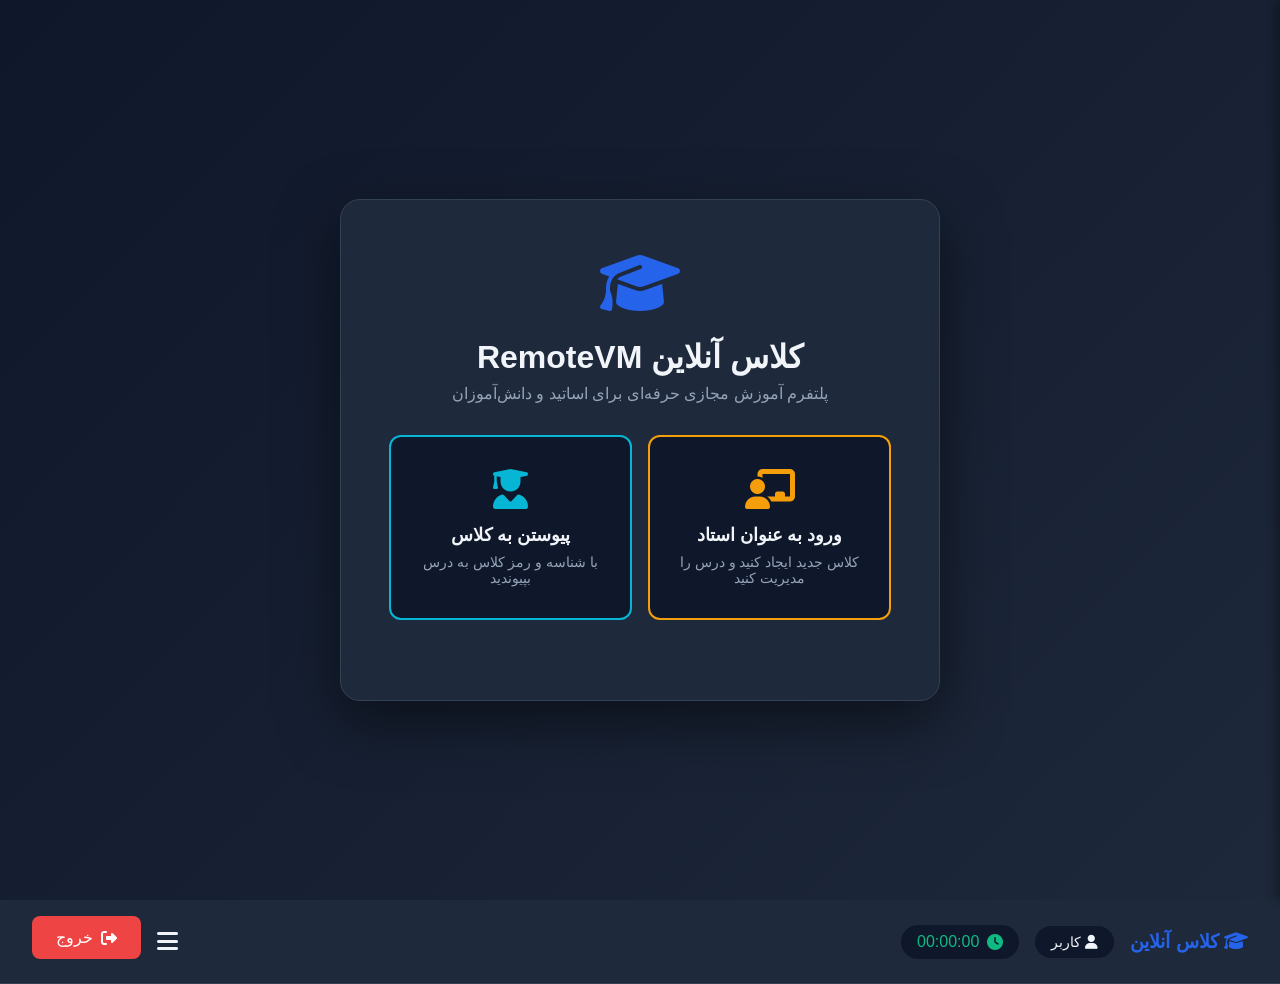
==== commit d93450f5: "Update index.html" ====
--- a/index.html
+++ b/index.html
@@ -6,19 +6,40 @@
     <meta http-equiv="X-UA-Compatible" content="IE=edge">
     
     <!-- SEO Meta Tags -->
-    <title>RemoteVM Class - پلتفرم کلاس آنلاین حرفه‌ای | آموزش مجازی</title>
-    <meta name="description" content="پلتفرم کلاس آنلاین RemoteVM برای برگزاری جلسات آموزشی با کیفیت بالا. امکان ایجاد کلاس توسط اساتید و حضور دانش‌آموزان به صورت آنلاین.">
-    <meta name="keywords" content="کلاس آنلاین, آموزش مجازی, RemoteVM, تدریس آنلاین, وبینار, کنفرانس ویدیویی">
+    <title>RemoteVM Class - پلتفرم آموزش آنلاین حرفه‌ای</title>
+    <meta name="description" content="پلتفرم RemoteVM Class برای برگزاری کلاس‌های آنلاین با کیفیت بالا، مناسب برای اساتید و دانش‌آموزان. کلاس خود را ایجاد کنید یا به کلاس‌های موجود بپیوندید.">
+    <meta name="keywords" content="کلاس آنلاین, آموزش مجازی, RemoteVM, تدریس آنلاین, وبینار آموزشی, پلتفرم یادگیری">
     <meta name="author" content="RemoteVM">
     <meta name="robots" content="index, follow">
     
     <!-- Open Graph / Social Media -->
     <meta property="og:type" content="website">
-    <meta property="og:title" content="RemoteVM Class - پلتفرم کلاس آنلاین حرفه‌ای">
-    <meta property="og:description" content="پلتفرم کلاس آنلاین RemoteVM برای برگزاری جلسات آموزشی با کیفیت بالا">
+    <meta property="og:title" content="RemoteVM Class - پلتفرم آموزش آنلاین حرفه‌ای">
+    <meta property="og:description" content="با RemoteVM Class کلاس‌های آنلاین خود را با کیفیت بالا برگزار کنید یا به کلاس‌های موجود بپیوندید.">
     <meta property="og:url" content="https://class.remotevm.ir">
     <meta property="og:site_name" content="RemoteVM Class">
+    <meta property="og:image" content="https://class.remotevm.ir/og-image.png">
     <meta property="og:locale" content="fa_IR">
+    
+    <!-- Schema Markup -->
+    <script type="application/ld+json">
+    {
+      "@context": "https://schema.org",
+      "@type": "WebApplication",
+      "name": "RemoteVM Class",
+      "description": "پلتفرم آموزش آنلاین برای برگزاری کلاس‌های مجازی با امکانات پیشرفته برای اساتید و دانش‌آموزان.",
+      "url": "https://class.remotevm.ir",
+      "applicationCategory": "Education",
+      "operatingSystem": "Web",
+      "inLanguage": "fa-IR",
+      "offers": {
+        "@type": "Offer",
+        "price": "0",
+        "priceCurrency": "IRR",
+        "availability": "https://schema.org/InStock"
+      }
+    }
+    </script>
     
     <!-- Favicon -->
     <link rel="icon" type="image/png" href="/favicon.png">
@@ -91,32 +112,175 @@
         /* ========================================
            Header Styles
            ======================================== */
-        .main-header {
+        header.classroom-header {
             background: var(--card-bg);
             border-bottom: 1px solid var(--border-color);
             padding: 1rem 2rem;
             display: flex;
-            justify-content: center;
             align-items: center;
-            position: relative;
+            justify-content: space-between;
+            position: sticky;
+            top: 0;
             z-index: 100;
             transition: var(--transition);
         }
 
-        .main-header.hide-in-fullscreen {
+        header.classroom-header.hide-in-fullscreen {
             display: none;
         }
 
-        .logo-section {
+        .class-info {
             display: flex;
             align-items: center;
-            gap: 0.75rem;
-        }
-
-        .logo-text {
-            font-size: 1.5rem;
+            gap: 1rem;
+        }
+
+        .class-title {
+            font-size: 1.2rem;
             font-weight: bold;
             color: var(--primary-color);
+        }
+
+        .user-role {
+            background: var(--dark-bg);
+            padding: 0.5rem 1rem;
+            border-radius: 20px;
+            font-size: 0.9rem;
+        }
+
+        .user-role.teacher {
+            color: var(--teacher-color);
+            border: 1px solid var(--teacher-color);
+        }
+
+        .user-role.student {
+            color: var(--student-color);
+            border: 1px solid var(--student-color);
+        }
+
+        .class-timer {
+            display: flex;
+            align-items: center;
+            gap: 0.5rem;
+            background: var(--dark-bg);
+            padding: 0.5rem 1rem;
+            border-radius: 20px;
+            color: var(--success);
+        }
+
+        .top-controls {
+            display: flex;
+            gap: 1rem;
+            align-items: center;
+        }
+
+        .hamburger-btn {
+            background: none;
+            border: none;
+            color: var(--text-primary);
+            font-size: 1.5rem;
+            cursor: pointer;
+            transition: var(--transition);
+        }
+
+        .hamburger-btn:hover {
+            color: var(--primary-color);
+        }
+
+        /* Hamburger Menu */
+        .hamburger-menu {
+            position: fixed;
+            top: 0;
+            right: -300px;
+            width: 300px;
+            height: 100%;
+            background: var(--card-bg);
+            box-shadow: -5px 0 10px rgba(0,0,0,0.3);
+            z-index: 1000;
+            transition: right 0.3s ease;
+        }
+
+        .hamburger-menu.active {
+            right: 0;
+        }
+
+        .hamburger-menu-content {
+            padding: 2rem;
+            height: 100%;
+            display: flex;
+            flex-direction: column;
+            justify-content: space-between;
+        }
+
+        .menu-items {
+            list-style: none;
+        }
+
+        .menu-items li {
+            margin-bottom: 1rem;
+        }
+
+        .menu-items a {
+            color: var(--text-primary);
+            text-decoration: none;
+            font-size: 1.1rem;
+            display: flex;
+            align-items: center;
+            gap: 0.5rem;
+            padding: 0.5rem;
+            border-radius: 8px;
+            transition: var(--transition);
+        }
+
+        .menu-items a:hover {
+            background: var(--primary-color);
+            color: white;
+        }
+
+        .teacher-info-box {
+            background: rgba(255, 255, 255, 0.1);
+            padding: 1.5rem;
+            border-radius: 10px;
+            border: 1px solid var(--teacher-color);
+        }
+
+        .teacher-info-item {
+            margin-bottom: 1rem;
+            display: flex;
+            justify-content: space-between;
+            align-items: center;
+        }
+
+        .teacher-info-item:last-child {
+            margin-bottom: 0;
+        }
+
+        .teacher-info-label {
+            color: var(--text-primary);
+            font-weight: 600;
+        }
+
+        .teacher-info-value {
+            color: var(--warning);
+            font-family: 'Courier New', monospace;
+            font-size: 0.9rem;
+            word-break: break-all;
+        }
+
+        .copy-btn {
+            padding: 0.5rem 1rem;
+            background: var(--primary-color);
+            color: white;
+            border: none;
+            border-radius: 6px;
+            cursor: pointer;
+            transition: var(--transition);
+            font-size: 0.85rem;
+        }
+
+        .copy-btn:hover {
+            background: var(--secondary-color);
+            transform: scale(1.05);
         }
 
         /* ========================================
@@ -126,7 +290,7 @@
             display: flex;
             align-items: center;
             justify-content: center;
-            min-height: calc(100vh - 77px);
+            min-height: 100vh;
             padding: 2rem;
             overflow-y: auto;
         }
@@ -303,6 +467,49 @@
             color: var(--text-secondary);
             font-size: 0.8rem;
             margin-top: 0.25rem;
+        }
+
+        .toggle-switch {
+            display: flex;
+            align-items: center;
+            gap: 0.5rem;
+            margin-bottom: 1rem;
+        }
+
+        .toggle-switch input {
+            width: 40px;
+            height: 20px;
+            appearance: none;
+            background: var(--border-color);
+            border-radius: 10px;
+            position: relative;
+            cursor: pointer;
+            transition: var(--transition);
+        }
+
+        .toggle-switch input:checked {
+            background: var(--success);
+        }
+
+        .toggle-switch input::before {
+            content: '';
+            position: absolute;
+            width: 16px;
+            height: 16px;
+            background: white;
+            border-radius: 50%;
+            top: 2px;
+            left: 2px;
+            transition: var(--transition);
+        }
+
+        .toggle-switch input:checked::before {
+            left: 22px;
+        }
+
+        .toggle-switch label {
+            color: var(--text-primary);
+            font-size: 0.9rem;
         }
 
         /* ========================================
@@ -360,6 +567,15 @@
             background: #059669;
         }
 
+        .btn-danger {
+            background: var(--danger);
+            color: white;
+        }
+
+        .btn-danger:hover {
+            background: #dc2626;
+        }
+
         /* ========================================
            Success Message Section
            ======================================== */
@@ -432,29 +648,12 @@
             font-weight: bold;
         }
 
-        .copy-btn {
-            padding: 0.5rem 1rem;
-            background: white;
-            color: var(--primary-color);
-            border: none;
-            border-radius: 6px;
-            cursor: pointer;
-            transition: var(--transition);
-            font-weight: bold;
-            font-size: 0.85rem;
-        }
-
-        .copy-btn:hover {
-            transform: scale(1.05);
-            box-shadow: 0 5px 15px rgba(255,255,255,0.3);
-        }
-
         /* ========================================
            Classroom Container
            ======================================== */
         .classroom-container {
             display: none;
-            height: calc(100vh - 77px);
+            min-height: calc(100vh - 60px);
             position: relative;
         }
 
@@ -465,69 +664,7 @@
         }
 
         .classroom-container.fullscreen-mode {
-            height: 100vh;
-        }
-
-        /* ========================================
-           Top Bar
-           ======================================== */
-        .top-bar {
-            height: 60px;
-            background: var(--card-bg);
-            border-bottom: 1px solid var(--border-color);
-            display: flex;
-            align-items: center;
-            justify-content: space-between;
-            padding: 0 2rem;
-            transition: var(--transition);
-        }
-
-        .top-bar.hide-in-fullscreen {
-            display: none;
-        }
-
-        .class-info {
-            display: flex;
-            align-items: center;
-            gap: 1rem;
-        }
-
-        .class-title {
-            font-size: 1.2rem;
-            font-weight: bold;
-            color: var(--primary-color);
-        }
-
-        .user-role {
-            background: var(--dark-bg);
-            padding: 0.5rem 1rem;
-            border-radius: 20px;
-            font-size: 0.9rem;
-        }
-
-        .user-role.teacher {
-            color: var(--teacher-color);
-            border: 1px solid var(--teacher-color);
-        }
-
-        .user-role.student {
-            color: var(--student-color);
-            border: 1px solid var(--student-color);
-        }
-
-        .class-timer {
-            display: flex;
-            align-items: center;
-            gap: 0.5rem;
-            background: var(--dark-bg);
-            padding: 0.5rem 1rem;
-            border-radius: 20px;
-            color: var(--success);
-        }
-
-        .top-controls {
-            display: flex;
-            gap: 1rem;
+            min-height: 100vh;
         }
 
         /* ========================================
@@ -610,121 +747,6 @@
         }
 
         /* ========================================
-           Control Bar
-           ======================================== */
-        .control-bar {
-            background: var(--card-bg);
-            border-top: 1px solid var(--border-color);
-            padding: 1rem;
-            display: flex;
-            justify-content: center;
-            align-items: center;
-            gap: 1rem;
-            transition: var(--transition);
-        }
-
-        .control-bar.hide-in-fullscreen {
-            display: none;
-        }
-
-        .control-btn-group {
-            display: flex;
-            gap: 0.5rem;
-        }
-
-        .control-btn {
-            width: 50px;
-            height: 50px;
-            border-radius: 50%;
-            border: none;
-            cursor: pointer;
-            display: flex;
-            align-items: center;
-            justify-content: center;
-            transition: var(--transition);
-            font-size: 1.2rem;
-            background: var(--border-color);
-            color: var(--text-primary);
-        }
-
-        .control-btn:hover {
-            transform: scale(1.1);
-        }
-
-        .control-btn.active {
-            background: var(--success);
-            color: white;
-        }
-
-        .control-btn.danger {
-            background: var(--danger);
-            color: white;
-        }
-
-        .separator {
-            width: 2px;
-            height: 30px;
-            background: var(--border-color);
-            margin: 0 0.5rem;
-        }
-
-        /* ========================================
-           Floating Controls for Fullscreen
-           ======================================== */
-        .floating-controls {
-            position: fixed;
-            bottom: 20px;
-            left: 50%;
-            transform: translateX(-50%);
-            background: rgba(0, 0, 0, 0.8);
-            backdrop-filter: blur(10px);
-            border-radius: 30px;
-            padding: 0.75rem 1.5rem;
-            display: none;
-            align-items: center;
-            gap: 1rem;
-            z-index: 100;
-            box-shadow: 0 5px 20px rgba(0,0,0,0.5);
-        }
-
-        .floating-controls.show {
-            display: flex;
-            animation: slideUp 0.3s ease;
-        }
-
-        @keyframes slideUp {
-            from { transform: translateY(20px); }
-            to { transform: translateY(0); }
-        }
-
-        .floating-control-btn {
-            width: 40px;
-            height: 40px;
-            border-radius: 50%;
-            border: none;
-            background: rgba(255, 255, 255, 0.1);
-            color: white;
-            cursor: pointer;
-            display: flex;
-            align-items: center;
-            justify-content: center;
-            transition: var(--transition);
-        }
-
-        .floating-control-btn:hover {
-            background: rgba(255, 255, 255, 0.2);
-            transform: scale(1.1);
-        }
-
-        .floating-control-btn.active {
-            background: var(--success);
-        }
-
-        .floating-control-btn.danger {
-            background: var(--danger);
-        }
-
-        /* ========================================
            Loading & Toast
            ======================================== */
         .loading-overlay {
@@ -780,6 +802,7 @@
             gap: 0.75rem;
             animation: slideInRight 0.3s ease;
             z-index: 10000;
+            max-width: 300px;
         }
 
         .toast.show {
@@ -795,7 +818,7 @@
            Responsive Design
            ======================================== */
         @media (max-width: 768px) {
-            .main-header {
+            header.classroom-header {
                 padding: 1rem;
             }
 
@@ -807,24 +830,19 @@
                 padding: 2rem;
             }
 
-            .top-bar {
-                padding: 0 1rem;
-            }
-
-            .info-item {
+            .top-controls {
+                flex-direction: column;
+                gap: 0.5rem;
+            }
+
+            .info-item, .teacher-info-item {
                 flex-direction: column;
                 gap: 0.5rem;
                 text-align: center;
             }
 
-            .control-bar {
-                padding: 0.75rem;
-            }
-
-            .control-btn {
-                width: 40px;
-                height: 40px;
-                font-size: 1rem;
+            .hamburger-menu {
+                width: 250px;
             }
         }
 
@@ -833,25 +851,14 @@
                 padding: 1.5rem;
             }
 
-            .top-controls {
+            .class-info {
                 flex-direction: column;
-            }
-
-            .control-btn-group {
-                flex-wrap: wrap;
+                gap: 0.5rem;
             }
         }
     </style>
 </head>
 <body>
-    <!-- Main Header -->
-    <header class="main-header" id="mainHeader">
-        <div class="logo-section">
-            <i class="fas fa-graduation-cap" style="font-size: 1.5rem; color: var(--primary-color);"></i>
-            <span class="logo-text">RemoteVM Class</span>
-        </div>
-    </header>
-
     <!-- Loading Overlay -->
     <div class="loading-overlay" id="loadingOverlay">
         <div class="spinner"></div>
@@ -866,7 +873,7 @@
                     <i class="fas fa-graduation-cap"></i>
                 </div>
                 <h1 class="login-title">کلاس آنلاین RemoteVM</h1>
-                <p class="login-subtitle">پلتفرم آموزش مجازی حرفه‌ای</p>
+                <p class="login-subtitle">پلتفرم آموزش مجازی حرفه‌ای برای اساتید و دانش‌آموزان</p>
             </div>
 
             <!-- Role Selection -->
@@ -875,12 +882,12 @@
                     <div class="role-btn teacher" onclick="selectRole('teacher')" tabindex="0" role="button" aria-label="ورود به عنوان استاد">
                         <i class="fas fa-chalkboard-teacher"></i>
                         <h3>ورود به عنوان استاد</h3>
-                        <p>ایجاد کلاس جدید</p>
+                        <p>کلاس جدید ایجاد کنید و درس را مدیریت کنید</p>
                     </div>
                     <div class="role-btn student" onclick="selectRole('student')" tabindex="0" role="button" aria-label="پیوستن به کلاس">
                         <i class="fas fa-user-graduate"></i>
                         <h3>پیوستن به کلاس</h3>
-                        <p>ورود به کلاس موجود</p>
+                        <p>با شناسه و رمز کلاس به درس بپیوندید</p>
                     </div>
                 </div>
             </section>
@@ -893,32 +900,45 @@
                 
                 <form onsubmit="return false;">
                     <div class="form-group">
-                        <label class="form-label" for="teacherName">نام شما</label>
-                        <input type="text" class="form-input" id="teacherName" placeholder="مثال: استاد محمدی" required>
+                        <label class="form-label" for="teacherName">نام شما <span style="color: var(--danger);">*</span></label>
+                        <input type="text" class="form-input" id="teacherName" placeholder="مثال: دکتر احمدی" required aria-required="true" aria-describedby="teacherNameHelp">
+                        <div class="help-text" id="teacherNameHelp">
+                            <i class="fas fa-info-circle"></i> نام کامل خود را وارد کنید
+                        </div>
                     </div>
 
                     <div class="form-group">
-                        <label class="form-label" for="className">نام کلاس</label>
-                        <input type="text" class="form-input" id="className" placeholder="مثال: ریاضی پایه دهم" required>
+                        <label class="form-label" for="className">نام کلاس <span style="color: var(--danger);">*</span></label>
+                        <input type="text" class="form-input" id="className" placeholder="مثال: ریاضی پیشرفته ۱۴۰۴" required aria-required="true" aria-describedby="classNameHelp">
+                        <div class="help-text" id="classNameHelp">
+                            <i class="fas fa-info-circle"></i> نامی مرتبط با موضوع درس انتخاب کنید
+                        </div>
                     </div>
 
                     <div class="form-group">
-                        <label class="form-label" for="roomId">شناسه اتاق (Room ID)</label>
-                        <input type="text" class="form-input" id="roomId" placeholder="مثال: math101" 
-                               oninput="validateRoomId(this)" maxlength="20" pattern="[a-zA-Z0-9]+" required>
-                        <div class="help-text">
-                            <i class="fas fa-info-circle"></i> فقط حروف انگلیسی (a-z, A-Z) و اعداد (0-9) مجاز است
+                        <label class="form-label" for="roomId">شناسه اتاق (Room ID) <span style="color: var(--danger);">*</span></label>
+                        <input type="text" class="form-input" id="roomId" placeholder="مثال: math1404" 
+                               oninput="validateRoomId(this)" maxlength="20" pattern="[a-zA-Z0-9]+" required aria-required="true" aria-describedby="roomIdHelp roomIdError">
+                        <div class="help-text" id="roomIdHelp">
+                            <i class="fas fa-info-circle"></i> فقط حروف انگلیسی (a-z, A-Z) و اعداد (0-9) مجاز است، حداقل ۶ کاراکتر
                         </div>
                         <div class="error-message" id="roomIdError">
-                            شناسه اتاق فقط می‌تواند شامل حروف انگلیسی و اعداد باشد
+                            شناسه اتاق باید حداقل ۶ کاراکتر و فقط شامل حروف انگلیسی و اعداد باشد
                         </div>
                     </div>
 
                     <div class="form-group">
-                        <label class="form-label" for="roomPassword">رمز عبور اتاق</label>
-                        <input type="password" class="form-input" id="roomPassword" placeholder="رمز عبور برای امنیت کلاس">
-                        <div class="help-text">
-                            <i class="fas fa-info-circle"></i> در صورت خالی گذاشتن، رمز پیش‌فرض استفاده می‌شود
+                        <label class="form-label" for="roomPassword">رمز عبور اتاق <span style="color: var(--danger);">*</span></label>
+                        <input type="password" class="form-input" id="roomPassword" placeholder="رمز عبور امن وارد کنید" required aria-required="true" aria-describedby="roomPasswordHelp roomPasswordError" oninput="validatePassword(this)">
+                        <div class="help-text" id="roomPasswordHelp">
+                            <i class="fas fa-info-circle"></i> رمز عبور حداقل ۴ کاراکتر (یا ۸ کاراکتر با حروف و اعداد در حالت پیچیده)
+                        </div>
+                        <div class="error-message" id="roomPasswordError">
+                            رمز عبور نامعتبر است. حداقل ۴ کاراکتر یا در حالت پیچیده ۸ کاراکتر با حروف و اعداد
+                        </div>
+                        <div class="toggle-switch">
+                            <input type="checkbox" id="simplePassword" onchange="togglePasswordMode()" checked>
+                            <label for="simplePassword">استفاده از رمز عبور ساده</label>
                         </div>
                     </div>
 
@@ -931,7 +951,7 @@
                 </form>
 
                 <!-- Success Message -->
-                <div id="successMessage" style="display: none;">
+                <div id="successMessage" style="display: none;" aria-live="polite">
                     <div class="success-section">
                         <div class="success-icon">
                             <i class="fas fa-check-circle"></i>
@@ -943,7 +963,7 @@
                                 <span class="info-label">شناسه اتاق:</span>
                                 <div style="display: flex; gap: 0.5rem; align-items: center;">
                                     <span class="info-value" id="roomIdDisplay"></span>
-                                    <button class="copy-btn" onclick="copyText('roomIdDisplay')" aria-label="کپی شناسه">
+                                    <button class="copy-btn" onclick="copyText('roomIdDisplay')" aria-label="کپی شناسه اتاق">
                                         <i class="fas fa-copy"></i>
                                     </button>
                                 </div>
@@ -952,7 +972,7 @@
                                 <span class="info-label">رمز عبور:</span>
                                 <div style="display: flex; gap: 0.5rem; align-items: center;">
                                     <span class="info-value" id="roomPassDisplay"></span>
-                                    <button class="copy-btn" onclick="copyText('roomPassDisplay')" aria-label="کپی رمز">
+                                    <button class="copy-btn" onclick="copyText('roomPassDisplay')" aria-label="کپی رمز عبور">
                                         <i class="fas fa-copy"></i>
                                     </button>
                                 </div>
@@ -960,7 +980,7 @@
                         </div>
                         
                         <p style="text-align: center; color: white; margin-bottom: 1rem;">
-                            این اطلاعات را برای دانش‌آموزان ارسال کنید
+                            این اطلاعات را با دانش‌آموزان به اشتراک بگذارید
                         </p>
                         
                         <button class="btn btn-success" onclick="enterClassAsTeacher()">
@@ -978,18 +998,30 @@
                 
                 <form onsubmit="return false;">
                     <div class="form-group">
-                        <label class="form-label" for="studentName">نام شما</label>
-                        <input type="text" class="form-input" id="studentName" placeholder="نام و نام خانوادگی" required>
+                        <label class="form-label" for="studentName">نام شما <span style="color: var(--danger);">*</span></label>
+                        <input type="text" class="form-input" id="studentName" placeholder="مثال: علی حسینی" required aria-required="true" aria-describedby="studentNameHelp">
+                        <div class="help-text" id="studentNameHelp">
+                            <i class="fas fa-info-circle"></i> نام کامل خود را وارد کنید
+                        </div>
                     </div>
 
                     <div class="form-group">
-                        <label class="form-label" for="studentRoomId">شناسه اتاق (Room ID)</label>
-                        <input type="text" class="form-input" id="studentRoomId" placeholder="شناسه‌ای که از استاد دریافت کرده‌اید" required>
+                        <label class="form-label" for="studentRoomId">شناسه اتاق (Room ID) <span style="color: var(--danger);">*</span></label>
+                        <input type="text" class="form-input" id="studentRoomId" placeholder="شناسه دریافت‌شده از استاد" required aria-required="true" aria-describedby="studentRoomIdHelp">
+                        <div class="help-text" id="studentRoomIdHelp">
+                            <i class="fas fa-info-circle"></i> شناسه اتاق را دقیق وارد کنید
+                        </div>
                     </div>
 
                     <div class="form-group">
-                        <label class="form-label" for="studentRoomPassword">رمز عبور اتاق</label>
-                        <input type="password" class="form-input" id="studentRoomPassword" placeholder="رمز عبور کلاس" required>
+                        <label class="form-label" for="studentRoomPassword">رمز عبور اتاق <span style="color: var(--danger);">*</span></label>
+                        <input type="password" class="form-input" id="studentRoomPassword" placeholder="رمز عبور دریافت‌شده از استاد" required aria-required="true" aria-describedby="studentRoomPasswordHelp studentRoomPasswordError">
+                        <div class="help-text" id="studentRoomPasswordHelp">
+                            <i class="fas fa-info-circle"></i> رمز عبور دریافت‌شده از استاد را وارد کنید
+                        </div>
+                        <div class="error-message" id="studentRoomPasswordError">
+                            رمز عبور نمی‌تواند خالی باشد
+                        </div>
                     </div>
 
                     <button type="button" class="btn btn-primary" onclick="joinClassroom()">
@@ -1003,32 +1035,78 @@
         </div>
     </main>
 
+    <!-- Classroom Header -->
+    <header class="classroom-header" id="classroomHeader">
+        <div class="class-info">
+            <div class="class-title">
+                <i class="fas fa-graduation-cap"></i>
+                <span id="classNameDisplay">کلاس آنلاین</span>
+            </div>
+            <div class="user-role" id="userRoleDisplay">
+                <i class="fas fa-user"></i>
+                <span id="userNameDisplay">کاربر</span>
+            </div>
+            <div class="class-timer">
+                <i class="fas fa-clock"></i>
+                <span id="classTimer">00:00:00</span>
+            </div>
+        </div>
+        
+        <div class="top-controls">
+            <button class="hamburger-btn" onclick="toggleHamburgerMenu()" aria-label="باز کردن منو">
+                <i class="fas fa-bars"></i>
+            </button>
+            <button class="btn btn-danger" onclick="leaveClass()">
+                <i class="fas fa-sign-out-alt"></i> خروج
+            </button>
+        </div>
+    </header>
+
+    <!-- Hamburger Menu -->
+    <div class="hamburger-menu" id="hamburgerMenu">
+        <div class="hamburger-menu-content">
+            <ul class="menu-items">
+                <li><a href="/" aria-label="صفحه اصلی"><i class="fas fa-home"></i> خانه</a></li>
+                <li><a href="/help" aria-label="راهنما"><i class="fas fa-question-circle"></i> راهنما</a></li>
+                <li><a href="https://seccam.remotevm.ir" target="_blank" rel="noopener noreferrer"><i class="fas fa-eye"></i> Security Cam</a></li>
+                <li><a href="https://remotevm.ir/product" target="_blank" rel="noopener noreferrer"><i class="fas fa-box-open"></i> محصولات</a></li>
+                <li><a href="https://call.remotevm.ir" target="_blank" rel="noopener noreferrer"><i class="fas fa-video"></i> تماس تصویری</a></li>>
+            </ul>
+            <div class="teacher-info-box" id="teacherInfoBox" style="display: none;">
+                <h3 style="color: var(--teacher-color); margin-bottom: 1rem;">اطلاعات کلاس (استاد)</h3>
+                <div class="teacher-info-item">
+                    <span class="teacher-info-label">شناسه اتاق:</span>
+                    <div style="display: flex; gap: 0.5rem; align-items: center;">
+                        <span class="teacher-info-value" id="menuRoomId"></span>
+                        <button class="copy-btn" onclick="copyText('menuRoomId')" aria-label="کپی شناسه اتاق">
+                            <i class="fas fa-copy"></i>
+                        </button>
+                    </div>
+                </div>
+                <div class="teacher-info-item">
+                    <span class="teacher-info-label">رمز عبور:</span>
+                    <div style="display: flex; gap: 0.5rem; align-items: center;">
+                        <span class="teacher-info-value" id="menuRoomPassword"></span>
+                        <button class="copy-btn" onclick="copyText('menuRoomPassword')" aria-label="کپی رمز عبور">
+                            <i class="fas fa-copy"></i>
+                        </button>
+                    </div>
+                </div>
+                <div class="teacher-info-item">
+                    <span class="teacher-info-label">لینک ورود:</span>
+                    <div style="display: flex; gap: 0.5rem; align-items: center;">
+                        <span class="teacher-info-value">لینک ورود</span>
+                        <button class="copy-btn" onclick="copyText('menuDirectLink')" aria-label="کپی لینک ورود">
+                            <i class="fas fa-copy"></i>
+                        </button>
+                    </div>
+                </div>
+            </div>
+        </div>
+    </div>
+
     <!-- Classroom Container -->
     <div class="classroom-container" id="classroomContainer">
-        <!-- Top Bar -->
-        <div class="top-bar" id="topBar">
-            <div class="class-info">
-                <div class="class-title">
-                    <i class="fas fa-graduation-cap"></i>
-                    <span id="classNameDisplay">کلاس آنلاین</span>
-                </div>
-                <div class="user-role" id="userRoleDisplay">
-                    <i class="fas fa-user"></i>
-                    <span id="userNameDisplay">کاربر</span>
-                </div>
-                <div class="class-timer">
-                    <i class="fas fa-clock"></i>
-                    <span id="classTimer">00:00:00</span>
-                </div>
-            </div>
-            
-            <div class="top-controls">
-                <button class="btn btn-sm btn-danger" onclick="leaveClass()">
-                    <i class="fas fa-sign-out-alt"></i> خروج
-                </button>
-            </div>
-        </div>
-
         <!-- Main Content -->
         <div class="main-content">
             <!-- Video Section -->
@@ -1048,68 +1126,12 @@
                             allow="camera; microphone; display-capture; fullscreen" 
                             allowfullscreen></iframe>
                 </div>
-
-                <!-- Control Bar -->
-                <div class="control-bar" id="controlBar">
-                    <div class="control-btn-group">
-                        <button class="control-btn" id="micBtn" onclick="toggleMic()" title="میکروفون" aria-label="میکروفون">
-                            <i class="fas fa-microphone-slash"></i>
-                        </button>
-                        <button class="control-btn" id="camBtn" onclick="toggleCamera()" title="دوربین" aria-label="دوربین">
-                            <i class="fas fa-video-slash"></i>
-                        </button>
-                    </div>
-                    
-                    <div class="separator"></div>
-                    
-                    <div class="control-btn-group">
-                        <button class="control-btn" onclick="shareScreen()" title="اشتراک صفحه" aria-label="اشتراک صفحه">
-                            <i class="fas fa-desktop"></i>
-                        </button>
-                        <button class="control-btn" id="recordBtn" onclick="toggleRecord()" title="ضبط" aria-label="ضبط">
-                            <i class="fas fa-record-vinyl"></i>
-                        </button>
-                        <button class="control-btn" onclick="raiseHand()" title="دست بلند کردن" aria-label="دست بلند کردن">
-                            <i class="fas fa-hand-paper"></i>
-                        </button>
-                        <button class="control-btn" onclick="toggleFullscreen()" title="تمام صفحه" aria-label="تمام صفحه">
-                            <i class="fas fa-expand"></i>
-                        </button>
-                    </div>
-                    
-                    <div class="separator"></div>
-                    
-                    <div class="control-btn-group">
-                        <button class="control-btn danger" onclick="leaveClass()" title="خروج" aria-label="خروج">
-                            <i class="fas fa-phone-slash"></i>
-                        </button>
-                    </div>
-                </div>
-
-                <!-- Floating Controls for Fullscreen -->
-                <div class="floating-controls" id="floatingControls">
-                    <button class="floating-control-btn" id="floatingMicBtn" onclick="toggleMic()" title="میکروفون">
-                        <i class="fas fa-microphone-slash"></i>
-                    </button>
-                    <button class="floating-control-btn" id="floatingCamBtn" onclick="toggleCamera()" title="دوربین">
-                        <i class="fas fa-video-slash"></i>
-                    </button>
-                    <button class="floating-control-btn" onclick="toggleRecord()" title="ضبط">
-                        <i class="fas fa-record-vinyl"></i>
-                    </button>
-                    <button class="floating-control-btn" onclick="raiseHand()" title="دست بلند کردن">
-                        <i class="fas fa-hand-paper"></i>
-                    </button>
-                    <button class="floating-control-btn danger" onclick="toggleFullscreen()" title="خروج از تمام صفحه">
-                        <i class="fas fa-compress"></i>
-                    </button>
-                </div>
             </div>
         </div>
     </div>
 
     <!-- Toast Notification -->
-    <div class="toast" id="toast" role="alert">
+    <div class="toast" id="toast" role="alert" aria-live="assertive">
         <i class="fas fa-check-circle"></i>
         <span id="toastMessage">عملیات با موفقیت انجام شد</span>
     </div>
@@ -1126,18 +1148,18 @@
         let userInfo = {};
         let classStartTime = null;
         let timerInterval = null;
-        let micEnabled = false;
-        let camEnabled = false;
-        let isRecording = false;
         let isFullscreen = false;
+        let isSimplePassword = true; // Default to simple password mode
+        let directLink = ''; // Store direct link for copying
 
         /* ========================================
            Initialization
            ======================================== */
         document.addEventListener('DOMContentLoaded', function() {
-            console.log('RemoteVM Class Platform v4.1 - Dark Theme');
+            console.log('RemoteVM Class Platform v4.5 - Optimized with Updated Hamburger Menu');
             checkBrowserCompatibility();
             initializeEventListeners();
+            loadStoredData();
         });
 
         /* ========================================
@@ -1176,6 +1198,54 @@
 
             // Before unload
             window.addEventListener('beforeunload', handleBeforeUnload);
+
+            // Focus management for forms (only on initial activation)
+            document.querySelectorAll('.form-section').forEach(section => {
+                section.addEventListener('transitionend', (e) => {
+                    if (section.classList.contains('active') && e.propertyName === 'opacity') {
+                        const firstInput = section.querySelector('.form-input');
+                        if (firstInput && document.activeElement !== firstInput) {
+                            firstInput.focus();
+                        }
+                    }
+                });
+            });
+
+            // Close hamburger menu when clicking outside
+            document.addEventListener('click', (e) => {
+                const menu = document.getElementById('hamburgerMenu');
+                const hamburgerBtn = document.querySelector('.hamburger-btn');
+                if (menu.classList.contains('active') && !menu.contains(e.target) && !hamburgerBtn.contains(e.target)) {
+                    toggleHamburgerMenu();
+                }
+            });
+        }
+
+        /* ========================================
+           Local Storage Management
+           ======================================== */
+        function loadStoredData() {
+            const storedRoomInfo = localStorage.getItem('roomInfo');
+            const storedUserInfo = localStorage.getItem('userInfo');
+            if (storedRoomInfo && storedUserInfo) {
+                roomInfo = JSON.parse(storedRoomInfo);
+                userInfo = JSON.parse(storedUserInfo);
+                if (userInfo.role === 'teacher') {
+                    document.getElementById('teacherName').value = userInfo.name || '';
+                    document.getElementById('className').value = roomInfo.className || '';
+                    document.getElementById('roomId').value = roomInfo.roomId || '';
+                    document.getElementById('roomPassword').value = roomInfo.password || '';
+                } else if (userInfo.role === 'student') {
+                    document.getElementById('studentName').value = userInfo.name || '';
+                    document.getElementById('studentRoomId').value = roomInfo.roomId || '';
+                    document.getElementById('studentRoomPassword').value = roomInfo.password || '';
+                }
+            }
+        }
+
+        function saveToLocalStorage() {
+            localStorage.setItem('roomInfo', JSON.stringify(roomInfo));
+            localStorage.setItem('userInfo', JSON.stringify(userInfo));
         }
 
         /* ========================================
@@ -1199,7 +1269,7 @@
         function generateRoomId() {
             const chars = 'abcdefghijklmnopqrstuvwxyz0123456789';
             let roomId = 'class';
-            for (let i = 0; i < 6; i++) {
+            for (let i = 0; i < 8; i++) {
                 roomId += chars.charAt(Math.floor(Math.random() * chars.length));
             }
             document.getElementById('roomId').value = roomId;
@@ -1207,7 +1277,7 @@
 
         function validateRoomId(input) {
             const value = input.value;
-            const regex = /^[a-zA-Z0-9]*$/;
+            const regex = /^[a-zA-Z0-9]{6,}$/;
             
             if (!regex.test(value)) {
                 input.classList.add('error');
@@ -1219,6 +1289,37 @@
             }
         }
 
+        function validatePassword(input) {
+            const value = input.value;
+            const errorElement = document.getElementById('roomPasswordError');
+            let regex = isSimplePassword ? /^[a-zA-Z0-9]{4,}$/ : /^(?=.*[a-zA-Z])(?=.*\d)[a-zA-Z\d]{8,}$/;
+            
+            if (!regex.test(value)) {
+                input.classList.add('error');
+                errorElement.classList.add('show');
+            } else {
+                input.classList.remove('error');
+                errorElement.classList.remove('show');
+            }
+        }
+
+        function togglePasswordMode() {
+            isSimplePassword = document.getElementById('simplePassword').checked;
+            const passwordInput = document.getElementById('roomPassword');
+            const helpText = document.getElementById('roomPasswordHelp');
+            const errorElement = document.getElementById('roomPasswordError');
+            
+            if (isSimplePassword) {
+                helpText.textContent = 'رمز عبور حداقل ۴ کاراکتر، فقط حروف و اعداد';
+                errorElement.textContent = 'رمز عبور باید حداقل ۴ کاراکتر و فقط شامل حروف و اعداد باشد';
+            } else {
+                helpText.textContent = 'رمز عبور حداقل ۸ کاراکتر با ترکیبی از حروف و اعداد';
+                errorElement.textContent = 'رمز عبور باید حداقل ۸ کاراکتر و شامل حروف و اعداد باشد';
+            }
+            
+            validatePassword(passwordInput);
+        }
+
         function backToRoleSelection() {
             document.querySelectorAll('.form-section').forEach(section => {
                 section.classList.remove('active');
@@ -1226,6 +1327,26 @@
             document.getElementById('successMessage').style.display = 'none';
             document.getElementById('roleSelection').style.display = 'block';
             currentRole = null;
+            document.getElementById('roleSelection').querySelector('.role-btn').focus();
+        }
+
+        /* ========================================
+           Hamburger Menu Management
+           ======================================== */
+        function toggleHamburgerMenu() {
+            const menu = document.getElementById('hamburgerMenu');
+            menu.classList.toggle('active');
+        }
+
+        function updateHamburgerMenu() {
+            if (userInfo.role === 'teacher') {
+                document.getElementById('teacherInfoBox').style.display = 'block';
+                document.getElementById('menuRoomId').textContent = roomInfo.roomId || '';
+                document.getElementById('menuRoomPassword').textContent = roomInfo.password || '';
+                directLink = `${SERVER_URL}/?proxy&director=${roomInfo.roomId}&password=${roomInfo.password}&showdirector`;
+            } else {
+                document.getElementById('teacherInfoBox').style.display = 'none';
+            }
         }
 
         /* ========================================
@@ -1235,23 +1356,26 @@
             const teacherName = document.getElementById('teacherName').value.trim();
             const className = document.getElementById('className').value.trim();
             const roomId = document.getElementById('roomId').value.trim();
-            let password = document.getElementById('roomPassword').value.trim();
-            
-            // Validation
-            if (!teacherName || !className || !roomId) {
+            const password = document.getElementById('roomPassword').value.trim();
+            
+            // Enhanced Validation
+            if (!teacherName || !className || !roomId || !password) {
                 showToast('لطفاً همه فیلدهای اجباری را پر کنید', 'error');
                 return;
             }
             
-            const regex = /^[a-zA-Z0-9]+$/;
-            if (!regex.test(roomId)) {
-                showToast('شناسه اتاق فقط می‌تواند شامل حروف انگلیسی و اعداد باشد', 'error');
+            const roomIdRegex = /^[a-zA-Z0-9]{6,}$/;
+            if (!roomIdRegex.test(roomId)) {
+                showToast('شناسه اتاق باید حداقل ۶ کاراکتر و فقط شامل حروف انگلیسی و اعداد باشد', 'error');
                 return;
             }
-            
-            // Set default password if empty
-            if (!password) {
-                password = 'demo123';
+
+            const passwordRegex = isSimplePassword ? /^[a-zA-Z0-9]{4,}$/ : /^(?=.*[a-zA-Z])(?=.*\d)[a-zA-Z\d]{8,}$/;
+            if (!passwordRegex.test(password)) {
+                showToast(isSimplePassword 
+                    ? 'رمز عبور باید حداقل ۴ کاراکتر و فقط شامل حروف و اعداد باشد' 
+                    : 'رمز عبور باید حداقل ۸ کاراکتر و شامل حروف و اعداد باشد', 'error');
+                return;
             }
             
             // Store room info
@@ -1267,6 +1391,9 @@
                 role: 'teacher'
             };
             
+            // Save to localStorage
+            saveToLocalStorage();
+            
             // Display room info
             document.getElementById('roomIdDisplay').textContent = roomId;
             document.getElementById('roomPassDisplay').textContent = password;
@@ -1283,35 +1410,44 @@
         function enterClassAsTeacher() {
             showLoading(true);
             
-            // Hide login screen
-            document.getElementById('loginScreen').style.display = 'none';
-            
-            // Show classroom
-            document.getElementById('classroomContainer').classList.add('active');
-            
-            // Update UI
-            document.getElementById('classNameDisplay').textContent = roomInfo.className;
-            document.getElementById('userNameDisplay').textContent = userInfo.name;
-            document.getElementById('userRoleDisplay').className = 'user-role teacher';
-            document.getElementById('userRoleDisplay').innerHTML = `
-                <i class="fas fa-chalkboard-teacher"></i> ${userInfo.name} (استاد)
-            `;
-            
-            document.getElementById('videoLabelText').textContent = `استاد: ${userInfo.name}`;
-            document.getElementById('videoLabel').style.background = 'var(--teacher-color)';
-            
-            // Build teacher URL
-            const teacherUrl = `${SERVER_URL}/?proxy&director=${roomInfo.roomId}&password=${roomInfo.password}&showdirector`;
-            document.getElementById('mainVideoFrame').src = teacherUrl;
-            
-            // Initialize classroom components
-            startClassTimer();
-            
-            showLoading(false);
-            
-            setTimeout(() => {
-                showToast('به کلاس خوش آمدید!', 'success');
-            }, 1000);
+            // Check server availability
+            fetch(SERVER_URL, { method: 'HEAD', mode: 'no-cors' })
+                .then(() => {
+                    // Hide login screen
+                    document.getElementById('loginScreen').style.display = 'none';
+                    
+                    // Show classroom
+                    document.getElementById('classroomContainer').classList.add('active');
+                    document.getElementById('classroomHeader').style.display = 'flex';
+                    
+                    // Update UI
+                    document.getElementById('classNameDisplay').textContent = roomInfo.className;
+                    document.getElementById('userNameDisplay').textContent = userInfo.name;
+                    document.getElementById('userRoleDisplay').className = 'user-role teacher';
+                    document.getElementById('userRoleDisplay').innerHTML = `
+                        <i class="fas fa-chalkboard-teacher"></i> ${userInfo.name} (استاد)
+                    `;
+                    
+                    document.getElementById('videoLabelText').textContent = `استاد: ${userInfo.name}`;
+                    document.getElementById('videoLabel').style.background = 'var(--teacher-color)';
+                    
+                    // Build teacher URL
+                    const teacherUrl = `${SERVER_URL}/?proxy&director=${roomInfo.roomId}&password=${roomInfo.password}&showdirector`;
+                    document.getElementById('mainVideoFrame').src = teacherUrl;
+                    
+                    // Update hamburger menu
+                    updateHamburgerMenu();
+                    
+                    // Initialize classroom components
+                    startClassTimer();
+                    
+                    showLoading(false);
+                    showToast('به کلاس خوش آمدید!', 'success');
+                })
+                .catch(() => {
+                    showLoading(false);
+                    showToast('خطا در اتصال به سرور. لطفاً بعداً تلاش کنید.', 'error');
+                });
         }
 
         function joinClassroom() {
@@ -1319,10 +1455,13 @@
             const roomId = document.getElementById('studentRoomId').value.trim();
             const password = document.getElementById('studentRoomPassword').value.trim();
             
-            // Validation
+            // Basic Validation
             if (!studentName || !roomId || !password) {
                 showToast('لطفاً همه فیلدها را پر کنید', 'error');
+                document.getElementById('studentRoomPasswordError').classList.add('show');
                 return;
+            } else {
+                document.getElementById('studentRoomPasswordError').classList.remove('show');
             }
             
             roomInfo = {
@@ -1335,37 +1474,49 @@
                 role: 'student'
             };
             
+            // Save to localStorage
+            saveToLocalStorage();
+            
             showLoading(true);
             
-            // Hide login screen
-            document.getElementById('loginScreen').style.display = 'none';
-            
-            // Show classroom
-            document.getElementById('classroomContainer').classList.add('active');
-            
-            // Update UI
-            document.getElementById('classNameDisplay').textContent = `کلاس ${roomId}`;
-            document.getElementById('userNameDisplay').textContent = userInfo.name;
-            document.getElementById('userRoleDisplay').className = 'user-role student';
-            document.getElementById('userRoleDisplay').innerHTML = `
-                <i class="fas fa-user-graduate"></i> ${userInfo.name} (دانش‌آموز)
-            `;
-            
-            document.getElementById('videoLabelText').textContent = `دانش‌آموز: ${userInfo.name}`;
-            document.getElementById('videoLabel').style.background = 'var(--student-color)';
-            
-            // Build student URL
-            const studentUrl = `${SERVER_URL}/?room=${roomInfo.roomId}&p=${roomInfo.password}&sl&broadcast`;
-            document.getElementById('mainVideoFrame').src = studentUrl;
-            
-            // Initialize classroom components
-            startClassTimer();
-            
-            showLoading(false);
-            
-            setTimeout(() => {
-                showToast('به کلاس خوش آمدید!', 'success');
-            }, 1000);
+            // Check server availability
+            fetch(SERVER_URL, { method: 'HEAD', mode: 'no-cors' })
+                .then(() => {
+                    // Hide login screen
+                    document.getElementById('loginScreen').style.display = 'none';
+                    
+                    // Show classroom
+                    document.getElementById('classroomContainer').classList.add('active');
+                    document.getElementById('classroomHeader').style.display = 'flex';
+                    
+                    // Update UI
+                    document.getElementById('classNameDisplay').textContent = `کلاس ${roomId}`;
+                    document.getElementById('userNameDisplay').textContent = userInfo.name;
+                    document.getElementById('userRoleDisplay').className = 'user-role student';
+                    document.getElementById('userRoleDisplay').innerHTML = `
+                        <i class="fas fa-user-graduate"></i> ${userInfo.name} (دانش‌آموز)
+                    `;
+                    
+                    document.getElementById('videoLabelText').textContent = `دانش‌آموز: ${userInfo.name}`;
+                    document.getElementById('videoLabel').style.background = 'var(--student-color)';
+                    
+                    // Build student URL
+                    const studentUrl = `${SERVER_URL}/?room=${roomInfo.roomId}&p=${roomInfo.password}&sl&broadcast`;
+                    document.getElementById('mainVideoFrame').src = studentUrl;
+                    
+                    // Update hamburger menu
+                    updateHamburgerMenu();
+                    
+                    // Initialize classroom components
+                    startClassTimer();
+                    
+                    showLoading(false);
+                    showToast('به کلاس خوش آمدید!', 'success');
+                })
+                .catch(() => {
+                    showLoading(false);
+                    showToast('خطا در اتصال به سرور. لطفاً بعداً تلاش کنید.', 'error');
+                });
         }
 
         /* ========================================
@@ -1375,10 +1526,7 @@
             const iframe = document.getElementById('mainVideoFrame');
             const fullscreenBtn = document.getElementById('fullscreenBtn');
             const fullscreenIcon = document.getElementById('fullscreenIcon');
-            const floatingControls = document.getElementById('floatingControls');
-            const mainHeader = document.getElementById('mainHeader');
-            const topBar = document.getElementById('topBar');
-            const controlBar = document.getElementById('controlBar');
+            const classroomHeader = document.getElementById('classroomHeader');
             const classroomContainer = document.getElementById('classroomContainer');
             
             if (!isFullscreen) {
@@ -1396,14 +1544,10 @@
                 // Update UI
                 fullscreenBtn.classList.add('exit-fullscreen');
                 fullscreenIcon.className = 'fas fa-compress';
-                floatingControls.classList.add('show');
-                mainHeader.classList.add('hide-in-fullscreen');
-                topBar.classList.add('hide-in-fullscreen');
-                controlBar.classList.add('hide-in-fullscreen');
+                classroomHeader.classList.add('hide-in-fullscreen');
                 classroomContainer.classList.add('fullscreen-mode');
                 
                 isFullscreen = true;
-                showToast('حالت تمام صفحه فعال شد');
             } else {
                 // Exit fullscreen
                 if (document.exitFullscreen) {
@@ -1419,14 +1563,10 @@
                 // Update UI
                 fullscreenBtn.classList.remove('exit-fullscreen');
                 fullscreenIcon.className = 'fas fa-expand';
-                floatingControls.classList.remove('show');
-                mainHeader.classList.remove('hide-in-fullscreen');
-                topBar.classList.remove('hide-in-fullscreen');
-                controlBar.classList.remove('hide-in-fullscreen');
+                classroomHeader.classList.remove('hide-in-fullscreen');
                 classroomContainer.classList.remove('fullscreen-mode');
                 
                 isFullscreen = false;
-                showToast('خروج از حالت تمام صفحه');
             }
         }
 
@@ -1437,18 +1577,12 @@
                 if (isFullscreen) {
                     const fullscreenBtn = document.getElementById('fullscreenBtn');
                     const fullscreenIcon = document.getElementById('fullscreenIcon');
-                    const floatingControls = document.getElementById('floatingControls');
-                    const mainHeader = document.getElementById('mainHeader');
-                    const topBar = document.getElementById('topBar');
-                    const controlBar = document.getElementById('controlBar');
+                    const classroomHeader = document.getElementById('classroomHeader');
                     const classroomContainer = document.getElementById('classroomContainer');
                     
                     fullscreenBtn.classList.remove('exit-fullscreen');
                     fullscreenIcon.className = 'fas fa-expand';
-                    floatingControls.classList.remove('show');
-                    mainHeader.classList.remove('hide-in-fullscreen');
-                    topBar.classList.remove('hide-in-fullscreen');
-                    controlBar.classList.remove('hide-in-fullscreen');
+                    classroomHeader.classList.remove('hide-in-fullscreen');
                     classroomContainer.classList.remove('fullscreen-mode');
                     
                     isFullscreen = false;
@@ -1473,91 +1607,23 @@
         }
 
         /* ========================================
-           Control Functions
-           ======================================== */
-        function toggleMic() {
-            micEnabled = !micEnabled;
-            const btn = document.getElementById('micBtn');
-            const floatingBtn = document.getElementById('floatingMicBtn');
-            
-            if (micEnabled) {
-                btn.classList.add('active');
-                btn.innerHTML = '<i class="fas fa-microphone"></i>';
-                if (floatingBtn) {
-                    floatingBtn.classList.add('active');
-                    floatingBtn.innerHTML = '<i class="fas fa-microphone"></i>';
-                }
-                showToast('میکروفون فعال شد');
+           Utility Functions
+           ======================================== */
+        function copyText(elementId) {
+            let text;
+            if (elementId === 'menuDirectLink') {
+                text = directLink; // Use stored directLink for copying
             } else {
-                btn.classList.remove('active');
-                btn.innerHTML = '<i class="fas fa-microphone-slash"></i>';
-                if (floatingBtn) {
-                    floatingBtn.classList.remove('active');
-                    floatingBtn.innerHTML = '<i class="fas fa-microphone-slash"></i>';
-                }
-                showToast('میکروفون غیرفعال شد');
-            }
-        }
-
-        function toggleCamera() {
-            camEnabled = !camEnabled;
-            const btn = document.getElementById('camBtn');
-            const floatingBtn = document.getElementById('floatingCamBtn');
-            
-            if (camEnabled) {
-                btn.classList.add('active');
-                btn.innerHTML = '<i class="fas fa-video"></i>';
-                if (floatingBtn) {
-                    floatingBtn.classList.add('active');
-                    floatingBtn.innerHTML = '<i class="fas fa-video"></i>';
-                }
-                showToast('دوربین فعال شد');
-            } else {
-                btn.classList.remove('active');
-                btn.innerHTML = '<i class="fas fa-video-slash"></i>';
-                if (floatingBtn) {
-                    floatingBtn.classList.remove('active');
-                    floatingBtn.innerHTML = '<i class="fas fa-video-slash"></i>';
-                }
-                showToast('دوربین غیرفعال شد');
-            }
-        }
-
-        function toggleRecord() {
-            isRecording = !isRecording;
-            const btn = document.getElementById('recordBtn');
-            
-            if (isRecording) {
-                btn.classList.add('active');
-                btn.style.background = 'var(--danger)';
-                showToast('ضبط جلسه شروع شد');
-            } else {
-                btn.classList.remove('active');
-                btn.style.background = '';
-                showToast('ضبط جلسه متوقف شد');
-            }
-        }
-
-        function shareScreen() {
-            showToast('در حال اشتراک‌گذاری صفحه...');
-        }
-
-        function raiseHand() {
-            showToast('دست شما بلند شد');
-        }
-
-        /* ========================================
-           Utility Functions
-           ======================================== */
-        function copyText(elementId) {
-            const text = document.getElementById(elementId).textContent;
+                text = document.getElementById(elementId).textContent;
+            }
             
             if (navigator.clipboard && navigator.clipboard.writeText) {
-                navigator.clipboard.writeText(text).then(() => {
-                    showToast('کپی شد!', 'success');
-                }).catch(() => {
-                    fallbackCopyText(text);
-                });
+                navigator.clipboard.writeText(text)
+                    .then(() => showToast('متن کپی شد!', 'success'))
+                    .catch(() => {
+                        fallbackCopyText(text);
+                        showToast('خطا در کپی کردن متن', 'error');
+                    });
             } else {
                 fallbackCopyText(text);
             }
@@ -1571,9 +1637,9 @@
             
             try {
                 document.execCommand('copy');
-                showToast('کپی شد!', 'success');
+                showToast('متن کپی شد!', 'success');
             } catch (err) {
-                showToast('خطا در کپی کردن', 'error');
+                showToast('خطا در کپی کردن متن', 'error');
             }
             
             document.body.removeChild(tempInput);
@@ -1585,6 +1651,10 @@
                 if (isFullscreen) {
                     toggleFullscreen();
                 }
+                
+                // Close hamburger menu
+                const menu = document.getElementById('hamburgerMenu');
+                menu.classList.remove('active');
                 
                 // Clear timer
                 if (timerInterval) {
@@ -1594,33 +1664,30 @@
                 // Clear iframe
                 document.getElementById('mainVideoFrame').src = '';
                 
-                showToast('در حال خروج از کلاس...');
+                // Reset UI
+                document.getElementById('classroomContainer').classList.remove('active');
+                document.getElementById('classroomHeader').style.display = 'none';
+                document.getElementById('loginScreen').style.display = 'flex';
                 
-                setTimeout(() => {
-                    // Reset UI
-                    document.getElementById('classroomContainer').classList.remove('active');
-                    document.getElementById('loginScreen').style.display = 'flex';
-                    
-                    // Reset forms
-                    document.getElementById('teacherForm').classList.remove('active');
-                    document.getElementById('studentForm').classList.remove('active');
-                    document.getElementById('successMessage').style.display = 'none';
-                    document.getElementById('roleSelection').style.display = 'block';
-                    
-                    // Clear inputs
-                    document.querySelectorAll('.form-input').forEach(input => input.value = '');
-                    
-                    // Reset variables
-                    currentRole = null;
-                    roomInfo = {};
-                    userInfo = {};
-                    classStartTime = null;
-                    micEnabled = false;
-                    camEnabled = false;
-                    isRecording = false;
-                    
-                    showToast('شما از کلاس خارج شدید', 'success');
-                }, 1500);
+                // Reset forms
+                document.getElementById('teacherForm').classList.remove('active');
+                document.getElementById('studentForm').classList.remove('active');
+                document.getElementById('successMessage').style.display = 'none';
+                document.getElementById('roleSelection').style.display = 'block';
+                
+                // Clear inputs but keep localStorage
+                document.querySelectorAll('.form-input').forEach(input => input.value = '');
+                
+                // Reset variables
+                currentRole = null;
+                roomInfo = {};
+                userInfo = {};
+                classStartTime = null;
+                directLink = '';
+                
+                showToast('شما از کلاس خارج شدید', 'success');
+                localStorage.removeItem('roomInfo');
+                localStorage.removeItem('userInfo');
             }
         }
 
@@ -1665,21 +1732,15 @@
                 toggleFullscreen();
             }
             
-            // ESC to exit fullscreen
-            if (e.key === 'Escape' && isFullscreen) {
-                toggleFullscreen();
-            }
-            
-            // Ctrl/Cmd + M: Toggle Mic
-            if ((e.ctrlKey || e.metaKey) && e.key === 'm') {
-                e.preventDefault();
-                toggleMic();
-            }
-            
-            // Ctrl/Cmd + D: Toggle Camera
-            if ((e.ctrlKey || e.metaKey) && e.key === 'd') {
-                e.preventDefault();
-                toggleCamera();
+            // ESC to exit fullscreen or close menu
+            if (e.key === 'Escape') {
+                if (isFullscreen) {
+                    toggleFullscreen();
+                }
+                const menu = document.getElementById('hamburgerMenu');
+                if (menu.classList.contains('active')) {
+                    toggleHamburgerMenu();
+                }
             }
         }
 
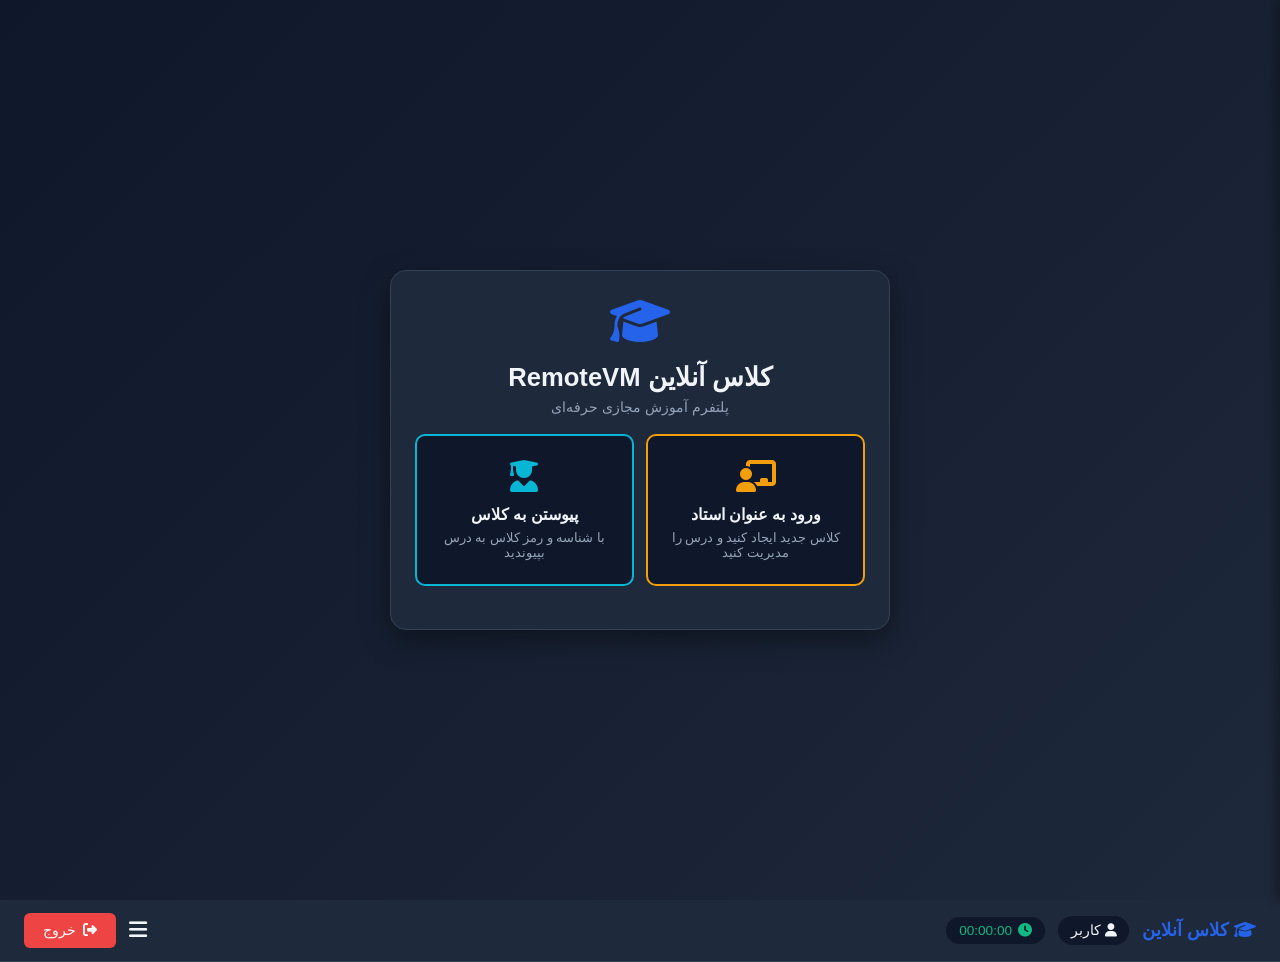
==== commit 8179d43d: "Update index.html" ====
--- a/index.html
+++ b/index.html
@@ -7,7 +7,7 @@
     
     <!-- SEO Meta Tags -->
     <title>RemoteVM Class - پلتفرم آموزش آنلاین حرفه‌ای</title>
-    <meta name="description" content="پلتفرم RemoteVM Class برای برگزاری کلاس‌های آنلاین با کیفیت بالا، مناسب برای اساتید و دانش‌آموزان. کلاس خود را ایجاد کنید یا به کلاس‌های موجود بپیوندید.">
+    <meta name="description" content="پلتفرم RemoteVM Class برای برگزاری کلاس‌های آنلاین با کیفیت بالا، مناسب برای اساتید و دانش‌آموزان.">
     <meta name="keywords" content="کلاس آنلاین, آموزش مجازی, RemoteVM, تدریس آنلاین, وبینار آموزشی, پلتفرم یادگیری">
     <meta name="author" content="RemoteVM">
     <meta name="robots" content="index, follow">
@@ -115,7 +115,7 @@
         header.classroom-header {
             background: var(--card-bg);
             border-bottom: 1px solid var(--border-color);
-            padding: 1rem 2rem;
+            padding: 0.8rem 1.5rem;
             display: flex;
             align-items: center;
             justify-content: space-between;
@@ -132,20 +132,20 @@
         .class-info {
             display: flex;
             align-items: center;
-            gap: 1rem;
+            gap: 0.8rem;
         }
 
         .class-title {
-            font-size: 1.2rem;
+            font-size: 1.1rem;
             font-weight: bold;
             color: var(--primary-color);
         }
 
         .user-role {
             background: var(--dark-bg);
-            padding: 0.5rem 1rem;
-            border-radius: 20px;
-            font-size: 0.9rem;
+            padding: 0.4rem 0.8rem;
+            border-radius: 16px;
+            font-size: 0.85rem;
         }
 
         .user-role.teacher {
@@ -161,16 +161,17 @@
         .class-timer {
             display: flex;
             align-items: center;
-            gap: 0.5rem;
+            gap: 0.4rem;
             background: var(--dark-bg);
-            padding: 0.5rem 1rem;
-            border-radius: 20px;
+            padding: 0.4rem 0.8rem;
+            border-radius: 16px;
             color: var(--success);
+            font-size: 0.85rem;
         }
 
         .top-controls {
             display: flex;
-            gap: 1rem;
+            gap: 0.8rem;
             align-items: center;
         }
 
@@ -178,7 +179,7 @@
             background: none;
             border: none;
             color: var(--text-primary);
-            font-size: 1.5rem;
+            font-size: 1.3rem;
             cursor: pointer;
             transition: var(--transition);
         }
@@ -205,7 +206,7 @@
         }
 
         .hamburger-menu-content {
-            padding: 2rem;
+            padding: 1.5rem;
             height: 100%;
             display: flex;
             flex-direction: column;
@@ -217,18 +218,18 @@
         }
 
         .menu-items li {
-            margin-bottom: 1rem;
+            margin-bottom: 0.8rem;
         }
 
         .menu-items a {
             color: var(--text-primary);
             text-decoration: none;
-            font-size: 1.1rem;
+            font-size: 1rem;
             display: flex;
             align-items: center;
-            gap: 0.5rem;
-            padding: 0.5rem;
-            border-radius: 8px;
+            gap: 0.4rem;
+            padding: 0.4rem;
+            border-radius: 6px;
             transition: var(--transition);
         }
 
@@ -239,13 +240,13 @@
 
         .teacher-info-box {
             background: rgba(255, 255, 255, 0.1);
-            padding: 1.5rem;
-            border-radius: 10px;
+            padding: 1.2rem;
+            border-radius: 8px;
             border: 1px solid var(--teacher-color);
         }
 
         .teacher-info-item {
-            margin-bottom: 1rem;
+            margin-bottom: 0.8rem;
             display: flex;
             justify-content: space-between;
             align-items: center;
@@ -258,24 +259,25 @@
         .teacher-info-label {
             color: var(--text-primary);
             font-weight: 600;
+            font-size: 0.9rem;
         }
 
         .teacher-info-value {
             color: var(--warning);
             font-family: 'Courier New', monospace;
-            font-size: 0.9rem;
+            font-size: 0.8rem;
             word-break: break-all;
         }
 
         .copy-btn {
-            padding: 0.5rem 1rem;
+            padding: 0.4rem 0.8rem;
             background: var(--primary-color);
             color: white;
             border: none;
-            border-radius: 6px;
+            border-radius: 5px;
             cursor: pointer;
             transition: var(--transition);
-            font-size: 0.85rem;
+            font-size: 0.8rem;
         }
 
         .copy-btn:hover {
@@ -291,21 +293,21 @@
             align-items: center;
             justify-content: center;
             min-height: 100vh;
-            padding: 2rem;
-            overflow-y: auto;
+            padding: 1rem;
+            overflow-y: hidden;
         }
 
         .login-card {
             background: var(--card-bg);
-            border-radius: 20px;
-            padding: 3rem;
+            border-radius: 16px;
+            padding: 1.5rem;
             width: 100%;
-            max-width: 600px;
-            box-shadow: 0 20px 60px rgba(0,0,0,0.5);
+            max-width: 500px;
+            box-shadow: 0 10px 30px rgba(0,0,0,0.4);
             border: 1px solid var(--border-color);
             animation: slideUp 0.5s ease;
+            max-height: 90vh;
             overflow-y: auto;
-            max-height: calc(100vh - 120px);
         }
 
         @keyframes slideUp {
@@ -315,43 +317,44 @@
 
         .login-header {
             text-align: center;
-            margin-bottom: 2rem;
+            margin-bottom: 1.2rem;
         }
 
         .login-logo {
-            font-size: 4rem;
+            font-size: 3rem;
             color: var(--primary-color);
-            margin-bottom: 1rem;
+            margin-bottom: 0.8rem;
             animation: bounce 1s ease;
         }
 
         @keyframes bounce {
             0%, 100% { transform: translateY(0); }
-            50% { transform: translateY(-10px); }
+            50% { transform: translateY(-8px); }
         }
 
         .login-title {
-            font-size: 2rem;
+            font-size: 1.6rem;
             color: var(--text-primary);
-            margin-bottom: 0.5rem;
+            margin-bottom: 0.4rem;
         }
 
         .login-subtitle {
             color: var(--text-secondary);
+            font-size: 0.9rem;
         }
 
         .role-buttons {
             display: grid;
             grid-template-columns: 1fr 1fr;
-            gap: 1rem;
-            margin-bottom: 2rem;
+            gap: 0.8rem;
+            margin-bottom: 1.2rem;
         }
 
         .role-btn {
-            padding: 2rem 1rem;
+            padding: 1.5rem 0.8rem;
             background: var(--dark-bg);
             border: 2px solid var(--border-color);
-            border-radius: 12px;
+            border-radius: 10px;
             cursor: pointer;
             transition: var(--transition);
             text-align: center;
@@ -359,8 +362,8 @@
 
         .role-btn:hover {
             border-color: var(--primary-color);
-            transform: translateY(-5px);
-            box-shadow: 0 10px 20px rgba(0,0,0,0.2);
+            transform: translateY(-4px);
+            box-shadow: 0 8px 16px rgba(0,0,0,0.2);
         }
 
         .role-btn.teacher {
@@ -372,8 +375,8 @@
         }
 
         .role-btn i {
-            font-size: 2.5rem;
-            margin-bottom: 1rem;
+            font-size: 2rem;
+            margin-bottom: 0.8rem;
             display: block;
         }
 
@@ -386,13 +389,13 @@
         }
 
         .role-btn h3 {
-            font-size: 1.1rem;
-            margin-bottom: 0.5rem;
+            font-size: 1rem;
+            margin-bottom: 0.4rem;
             color: var(--text-primary);
         }
 
         .role-btn p {
-            font-size: 0.85rem;
+            font-size: 0.8rem;
             color: var(--text-secondary);
         }
 
@@ -414,31 +417,31 @@
         }
 
         .form-group {
-            margin-bottom: 1.5rem;
+            margin-bottom: 1rem;
         }
 
         .form-label {
             display: block;
-            margin-bottom: 0.5rem;
+            margin-bottom: 0.4rem;
             color: var(--text-secondary);
-            font-size: 0.9rem;
-        }
-
-        .form-input {
+            font-size: 0.85rem;
+        }
+
+        .form-input, .form-select {
             width: 100%;
-            padding: 0.75rem;
+            padding: 0.6rem;
             background: var(--dark-bg);
             border: 1px solid var(--border-color);
-            border-radius: 8px;
+            border-radius: 6px;
             color: var(--text-primary);
-            font-size: 1rem;
+            font-size: 0.9rem;
             transition: var(--transition);
         }
 
-        .form-input:focus {
+        .form-input:focus, .form-select:focus {
             outline: none;
             border-color: var(--primary-color);
-            box-shadow: 0 0 0 3px rgba(37, 99, 235, 0.1);
+            box-shadow: 0 0 0 2px rgba(37, 99, 235, 0.1);
         }
 
         .form-input.error {
@@ -447,8 +450,8 @@
 
         .error-message {
             color: var(--danger);
-            font-size: 0.8rem;
-            margin-top: 0.25rem;
+            font-size: 0.75rem;
+            margin-top: 0.2rem;
             display: none;
         }
 
@@ -459,29 +462,29 @@
 
         @keyframes shake {
             0%, 100% { transform: translateX(0); }
-            25% { transform: translateX(-5px); }
-            75% { transform: translateX(5px); }
+            25% { transform: translateX(-4px); }
+            75% { transform: translateX(4px); }
         }
 
         .help-text {
             color: var(--text-secondary);
-            font-size: 0.8rem;
-            margin-top: 0.25rem;
+            font-size: 0.75rem;
+            margin-top: 0.2rem;
         }
 
         .toggle-switch {
             display: flex;
             align-items: center;
-            gap: 0.5rem;
-            margin-bottom: 1rem;
+            gap: 0.4rem;
+            margin-bottom: 0.8rem;
         }
 
         .toggle-switch input {
-            width: 40px;
-            height: 20px;
+            width: 36px;
+            height: 18px;
             appearance: none;
             background: var(--border-color);
-            border-radius: 10px;
+            border-radius: 9px;
             position: relative;
             cursor: pointer;
             transition: var(--transition);
@@ -494,8 +497,8 @@
         .toggle-switch input::before {
             content: '';
             position: absolute;
-            width: 16px;
-            height: 16px;
+            width: 14px;
+            height: 14px;
             background: white;
             border-radius: 50%;
             top: 2px;
@@ -504,36 +507,41 @@
         }
 
         .toggle-switch input:checked::before {
-            left: 22px;
+            left: 20px;
         }
 
         .toggle-switch label {
             color: var(--text-primary);
-            font-size: 0.9rem;
+            font-size: 0.85rem;
+        }
+
+        .button-group {
+            display: flex;
+            gap: 0.8rem;
+            margin-top: 0.8rem;
         }
 
         /* ========================================
            Button Styles
            ======================================== */
         .btn {
-            padding: 0.75rem 1.5rem;
+            padding: 0.6rem 1.2rem;
             border: none;
-            border-radius: 8px;
+            border-radius: 6px;
             cursor: pointer;
             font-weight: 500;
             transition: var(--transition);
             display: inline-flex;
             align-items: center;
             justify-content: center;
-            gap: 0.5rem;
-            font-size: 1rem;
-            width: 100%;
-            margin-bottom: 0.5rem;
+            gap: 0.4rem;
+            font-size: 0.9rem;
+            flex: 1;
         }
 
         .btn:hover {
             transform: translateY(-2px);
-            box-shadow: 0 5px 15px rgba(0,0,0,0.2);
+            box-shadow: 0 4px 12px rgba(0,0,0,0.2);
         }
 
         .btn:active {
@@ -581,16 +589,16 @@
            ======================================== */
         .success-section {
             background: linear-gradient(135deg, var(--success), var(--primary-color));
-            border-radius: 12px;
-            padding: 2rem;
-            margin-top: 2rem;
+            border-radius: 10px;
+            padding: 1.5rem;
+            margin-top: 1.2rem;
             animation: slideDown 0.5s ease;
         }
 
         @keyframes slideDown {
             from {
                 opacity: 0;
-                transform: translateY(-20px);
+                transform: translateY(-15px);
             }
             to {
                 opacity: 1;
@@ -600,25 +608,25 @@
 
         .success-icon {
             text-align: center;
-            font-size: 3rem;
+            font-size: 2.5rem;
             color: white;
-            margin-bottom: 1rem;
+            margin-bottom: 0.8rem;
             animation: bounce 1s ease;
         }
 
         .success-title {
             color: white;
             text-align: center;
-            margin-bottom: 1.5rem;
-            font-size: 1.3rem;
+            margin-bottom: 1rem;
+            font-size: 1.1rem;
         }
 
         .info-box {
             background: rgba(255, 255, 255, 0.1);
-            backdrop-filter: blur(10px);
-            padding: 1.5rem;
-            border-radius: 10px;
-            margin-bottom: 1.5rem;
+            backdrop-filter: blur(8px);
+            padding: 1rem;
+            border-radius: 8px;
+            margin-bottom: 1rem;
             border: 1px solid rgba(255, 255, 255, 0.2);
         }
 
@@ -626,10 +634,10 @@
             display: flex;
             justify-content: space-between;
             align-items: center;
-            margin-bottom: 1rem;
-            padding: 0.75rem;
+            margin-bottom: 0.8rem;
+            padding: 0.6rem;
             background: rgba(255, 255, 255, 0.05);
-            border-radius: 8px;
+            border-radius: 6px;
         }
 
         .info-item:last-child {
@@ -639,12 +647,13 @@
         .info-label {
             color: white;
             font-weight: 600;
+            font-size: 0.9rem;
         }
 
         .info-value {
             color: var(--warning);
             font-family: 'Courier New', monospace;
-            font-size: 1.1rem;
+            font-size: 0.9rem;
             font-weight: bold;
         }
 
@@ -704,28 +713,29 @@
 
         .video-label {
             position: absolute;
-            top: 1rem;
-            left: 1rem;
+            top: 0.8rem;
+            left: 0.8rem;
             background: var(--teacher-color);
-            padding: 0.5rem 1rem;
-            border-radius: 20px;
+            padding: 0.4rem 0.8rem;
+            border-radius: 16px;
             font-weight: bold;
             z-index: 10;
             display: flex;
             align-items: center;
-            gap: 0.5rem;
+            gap: 0.4rem;
             color: white;
-            box-shadow: 0 2px 10px rgba(0,0,0,0.3);
+            box-shadow: 0 2px 8px rgba(0,0,0,0.3);
+            font-size: 0.85rem;
         }
 
         /* Fullscreen Button */
         .fullscreen-btn {
             position: absolute;
-            top: 1rem;
-            right: 1rem;
-            width: 40px;
-            height: 40px;
-            border-radius: 8px;
+            top: 0.8rem;
+            right: 0.8rem;
+            width: 36px;
+            height: 36px;
+            border-radius: 6px;
             background: rgba(0, 0, 0, 0.7);
             border: 1px solid rgba(255, 255, 255, 0.2);
             color: white;
@@ -772,15 +782,15 @@
             border: 3px solid var(--border-color);
             border-top: 3px solid var(--primary-color);
             border-radius: 50%;
-            width: 50px;
-            height: 50px;
+            width: 40px;
+            height: 40px;
             animation: spin 1s linear infinite;
-            margin-bottom: 1rem;
+            margin-bottom: 0.8rem;
         }
 
         .loading-text {
             color: var(--text-primary);
-            font-size: 1.1rem;
+            font-size: 1rem;
         }
 
         @keyframes spin {
@@ -790,19 +800,20 @@
 
         .toast {
             position: fixed;
-            top: 80px;
-            right: 20px;
+            top: 60px;
+            right: 15px;
             background: var(--success);
             color: white;
-            padding: 1rem 1.5rem;
-            border-radius: 8px;
-            box-shadow: 0 4px 12px rgba(0,0,0,0.3);
+            padding: 0.8rem 1.2rem;
+            border-radius: 6px;
+            box-shadow: 0 3px 10px rgba(0,0,0,0.3);
             display: none;
             align-items: center;
-            gap: 0.75rem;
+            gap: 0.6rem;
             animation: slideInRight 0.3s ease;
             z-index: 10000;
-            max-width: 300px;
+            max-width: 280px;
+            font-size: 0.9rem;
         }
 
         .toast.show {
@@ -819,7 +830,7 @@
            ======================================== */
         @media (max-width: 768px) {
             header.classroom-header {
-                padding: 1rem;
+                padding: 0.6rem;
             }
 
             .role-buttons {
@@ -827,33 +838,50 @@
             }
 
             .login-card {
-                padding: 2rem;
+                padding: 1.2rem;
+                max-width: 90%;
             }
 
             .top-controls {
                 flex-direction: column;
-                gap: 0.5rem;
+                gap: 0.4rem;
             }
 
             .info-item, .teacher-info-item {
                 flex-direction: column;
-                gap: 0.5rem;
+                gap: 0.4rem;
                 text-align: center;
             }
 
             .hamburger-menu {
                 width: 250px;
             }
+
+            .button-group {
+                flex-direction: column;
+            }
         }
 
         @media (max-width: 480px) {
             .login-card {
-                padding: 1.5rem;
+                padding: 1rem;
             }
 
             .class-info {
                 flex-direction: column;
-                gap: 0.5rem;
+                gap: 0.4rem;
+            }
+
+            .login-logo {
+                font-size: 2.5rem;
+            }
+
+            .login-title {
+                font-size: 1.4rem;
+            }
+
+            .login-subtitle {
+                font-size: 0.8rem;
             }
         }
     </style>
@@ -873,7 +901,7 @@
                     <i class="fas fa-graduation-cap"></i>
                 </div>
                 <h1 class="login-title">کلاس آنلاین RemoteVM</h1>
-                <p class="login-subtitle">پلتفرم آموزش مجازی حرفه‌ای برای اساتید و دانش‌آموزان</p>
+                <p class="login-subtitle">پلتفرم آموزش مجازی حرفه‌ای</p>
             </div>
 
             <!-- Role Selection -->
@@ -894,11 +922,17 @@
 
             <!-- Teacher Form -->
             <section class="form-section" id="teacherForm">
-                <h2 style="margin-bottom: 1.5rem; color: var(--teacher-color);">
+                <h2 style="margin-bottom: 1rem; color: var(--teacher-color); font-size: 1.2rem;">
                     <i class="fas fa-chalkboard-teacher"></i> ایجاد کلاس جدید
                 </h2>
                 
                 <form onsubmit="return false;">
+                    <div class="form-group">
+                        <label class="form-label" for="teacherClassHistory">کلاس‌های قبلی</label>
+                        <select class="form-select" id="teacherClassHistory" onchange="loadTeacherClass()">
+                            <option value="">انتخاب کلاس قبلی (اختیاری)</option>
+                        </select>
+                    </div>
                     <div class="form-group">
                         <label class="form-label" for="teacherName">نام شما <span style="color: var(--danger);">*</span></label>
                         <input type="text" class="form-input" id="teacherName" placeholder="مثال: دکتر احمدی" required aria-required="true" aria-describedby="teacherNameHelp">
@@ -906,48 +940,52 @@
                             <i class="fas fa-info-circle"></i> نام کامل خود را وارد کنید
                         </div>
                     </div>
-
                     <div class="form-group">
                         <label class="form-label" for="className">نام کلاس <span style="color: var(--danger);">*</span></label>
-                        <input type="text" class="form-input" id="className" placeholder="مثال: ریاضی پیشرفته ۱۴۰۴" required aria-required="true" aria-describedby="classNameHelp">
+                        <input type="text" class="form-input" id="className" placeholder="مثال: Math1404" oninput="validateClassName(this)" required aria-required="true" aria-describedby="classNameHelp classNameError">
                         <div class="help-text" id="classNameHelp">
-                            <i class="fas fa-info-circle"></i> نامی مرتبط با موضوع درس انتخاب کنید
+                            <i class="fas fa-info-circle"></i> فقط حروف انگلیسی (a-z, A-Z) و اعداد (0-9) مجاز است
+                        </div>
+                        <div class="error-message" id="classNameError">
+                            نام کلاس باید فقط شامل حروف انگلیسی و اعداد باشد
                         </div>
                     </div>
-
                     <div class="form-group">
-                        <label class="form-label" for="roomId">شناسه اتاق (Room ID) <span style="color: var(--danger);">*</span></label>
-                        <input type="text" class="form-input" id="roomId" placeholder="مثال: math1404" 
-                               oninput="validateRoomId(this)" maxlength="20" pattern="[a-zA-Z0-9]+" required aria-required="true" aria-describedby="roomIdHelp roomIdError">
+                        <label class="form-label" for="roomId">شناسه اتاق <span style="color: var(--danger);">*</span></label>
+                        <input type="text" class="form-input" id="roomId" placeholder="مثال: math1404" oninput="validateRoomId(this)" maxlength="20" pattern="[a-zA-Z0-9]+" required aria-required="true" aria-describedby="roomIdHelp roomIdError">
                         <div class="help-text" id="roomIdHelp">
-                            <i class="fas fa-info-circle"></i> فقط حروف انگلیسی (a-z, A-Z) و اعداد (0-9) مجاز است، حداقل ۶ کاراکتر
+                            <i class="fas fa-info-circle"></i> فقط حروف انگلیسی و اعداد، حداقل ۶ کاراکتر
                         </div>
                         <div class="error-message" id="roomIdError">
                             شناسه اتاق باید حداقل ۶ کاراکتر و فقط شامل حروف انگلیسی و اعداد باشد
                         </div>
                     </div>
-
                     <div class="form-group">
                         <label class="form-label" for="roomPassword">رمز عبور اتاق <span style="color: var(--danger);">*</span></label>
                         <input type="password" class="form-input" id="roomPassword" placeholder="رمز عبور امن وارد کنید" required aria-required="true" aria-describedby="roomPasswordHelp roomPasswordError" oninput="validatePassword(this)">
                         <div class="help-text" id="roomPasswordHelp">
-                            <i class="fas fa-info-circle"></i> رمز عبور حداقل ۴ کاراکتر (یا ۸ کاراکتر با حروف و اعداد در حالت پیچیده)
+                            <i class="fas fa-info-circle"></i> حداقل ۴ کاراکتر (یا ۸ کاراکتر با حروف و اعداد در حالت پیچیده)
                         </div>
                         <div class="error-message" id="roomPasswordError">
-                            رمز عبور نامعتبر است. حداقل ۴ کاراکتر یا در حالت پیچیده ۸ کاراکتر با حروف و اعداد
+                            رمز عبور نامعتبر است. حداقل ۴ یا ۸ کاراکتر
                         </div>
                         <div class="toggle-switch">
                             <input type="checkbox" id="simplePassword" onchange="togglePasswordMode()" checked>
-                            <label for="simplePassword">استفاده از رمز عبور ساده</label>
+                            <label for="simplePassword">رمز عبور ساده</label>
+                        </div>
+                        <div class="toggle-switch">
+                            <input type="checkbox" id="minimalRoom" onchange="toggleRoomMode()" checked>
+                            <label for="minimalRoom">اتاق مینیمال (پیش‌فرض) / پیشرفته</label>
                         </div>
                     </div>
-
-                    <button type="button" class="btn btn-primary" onclick="createClassroom()">
-                        <i class="fas fa-plus-circle"></i> ایجاد کلاس و ورود
-                    </button>
-                    <button type="button" class="btn btn-secondary" onclick="backToRoleSelection()">
-                        <i class="fas fa-arrow-right"></i> بازگشت
-                    </button>
+                    <div class="button-group">
+                        <button type="button" class="btn btn-primary" onclick="createClassroom()">
+                            <i class="fas fa-plus-circle"></i> ایجاد و ورود
+                        </button>
+                        <button type="button" class="btn btn-secondary" onclick="backToRoleSelection()">
+                            <i class="fas fa-arrow-right"></i> بازگشت
+                        </button>
+                    </div>
                 </form>
 
                 <!-- Success Message -->
@@ -957,7 +995,6 @@
                             <i class="fas fa-check-circle"></i>
                         </div>
                         <h3 class="success-title">کلاس با موفقیت ایجاد شد!</h3>
-                        
                         <div class="info-box">
                             <div class="info-item">
                                 <span class="info-label">شناسه اتاق:</span>
@@ -978,11 +1015,9 @@
                                 </div>
                             </div>
                         </div>
-                        
-                        <p style="text-align: center; color: white; margin-bottom: 1rem;">
+                        <p style="text-align: center; color: white; margin-bottom: 0.8rem;">
                             این اطلاعات را با دانش‌آموزان به اشتراک بگذارید
                         </p>
-                        
                         <button class="btn btn-success" onclick="enterClassAsTeacher()">
                             <i class="fas fa-sign-in-alt"></i> ورود به کلاس
                         </button>
@@ -992,11 +1027,17 @@
 
             <!-- Student Form -->
             <section class="form-section" id="studentForm">
-                <h2 style="margin-bottom: 1.5rem; color: var(--student-color);">
+                <h2 style="margin-bottom: 1rem; color: var(--student-color); font-size: 1.2rem;">
                     <i class="fas fa-user-graduate"></i> پیوستن به کلاس
                 </h2>
                 
                 <form onsubmit="return false;">
+                    <div class="form-group">
+                        <label class="form-label" for="studentClassHistory">کلاس‌های قبلی</label>
+                        <select class="form-select" id="studentClassHistory" onchange="loadStudentClass()">
+                            <option value="">انتخاب کلاس قبلی (اختیاری)</option>
+                        </select>
+                    </div>
                     <div class="form-group">
                         <label class="form-label" for="studentName">نام شما <span style="color: var(--danger);">*</span></label>
                         <input type="text" class="form-input" id="studentName" placeholder="مثال: علی حسینی" required aria-required="true" aria-describedby="studentNameHelp">
@@ -1004,15 +1045,13 @@
                             <i class="fas fa-info-circle"></i> نام کامل خود را وارد کنید
                         </div>
                     </div>
-
                     <div class="form-group">
-                        <label class="form-label" for="studentRoomId">شناسه اتاق (Room ID) <span style="color: var(--danger);">*</span></label>
+                        <label class="form-label" for="studentRoomId">شناسه اتاق <span style="color: var(--danger);">*</span></label>
                         <input type="text" class="form-input" id="studentRoomId" placeholder="شناسه دریافت‌شده از استاد" required aria-required="true" aria-describedby="studentRoomIdHelp">
                         <div class="help-text" id="studentRoomIdHelp">
                             <i class="fas fa-info-circle"></i> شناسه اتاق را دقیق وارد کنید
                         </div>
                     </div>
-
                     <div class="form-group">
                         <label class="form-label" for="studentRoomPassword">رمز عبور اتاق <span style="color: var(--danger);">*</span></label>
                         <input type="password" class="form-input" id="studentRoomPassword" placeholder="رمز عبور دریافت‌شده از استاد" required aria-required="true" aria-describedby="studentRoomPasswordHelp studentRoomPasswordError">
@@ -1023,13 +1062,14 @@
                             رمز عبور نمی‌تواند خالی باشد
                         </div>
                     </div>
-
-                    <button type="button" class="btn btn-primary" onclick="joinClassroom()">
-                        <i class="fas fa-sign-in-alt"></i> ورود به کلاس
-                    </button>
-                    <button type="button" class="btn btn-secondary" onclick="backToRoleSelection()">
-                        <i class="fas fa-arrow-right"></i> بازگشت
-                    </button>
+                    <div class="button-group">
+                        <button type="button" class="btn btn-primary" onclick="joinClassroom()">
+                            <i class="fas fa-sign-in-alt"></i> ورود به کلاس
+                        </button>
+                        <button type="button" class="btn btn-secondary" onclick="backToRoleSelection()">
+                            <i class="fas fa-arrow-right"></i> بازگشت
+                        </button>
+                    </div>
                 </form>
             </section>
         </div>
@@ -1070,10 +1110,10 @@
                 <li><a href="/help" aria-label="راهنما"><i class="fas fa-question-circle"></i> راهنما</a></li>
                 <li><a href="https://seccam.remotevm.ir" target="_blank" rel="noopener noreferrer"><i class="fas fa-eye"></i> Security Cam</a></li>
                 <li><a href="https://remotevm.ir/product" target="_blank" rel="noopener noreferrer"><i class="fas fa-box-open"></i> محصولات</a></li>
-                <li><a href="https://call.remotevm.ir" target="_blank" rel="noopener noreferrer"><i class="fas fa-video"></i> تماس تصویری</a></li>>
+                <li><a href="https://call.remotevm.ir" target="_blank" rel="noopener noreferrer"><i class="fas fa-video"></i> تماس تصویری</a></li>
             </ul>
             <div class="teacher-info-box" id="teacherInfoBox" style="display: none;">
-                <h3 style="color: var(--teacher-color); margin-bottom: 1rem;">اطلاعات کلاس (استاد)</h3>
+                <h3 style="color: var(--teacher-color); margin-bottom: 0.8rem; font-size: 1rem;">اطلاعات کلاس (استاد)</h3>
                 <div class="teacher-info-item">
                     <span class="teacher-info-label">شناسه اتاق:</span>
                     <div style="display: flex; gap: 0.5rem; align-items: center;">
@@ -1150,16 +1190,18 @@
         let timerInterval = null;
         let isFullscreen = false;
         let isSimplePassword = true; // Default to simple password mode
+        let isMinimalRoom = true; // Default to minimal room mode
         let directLink = ''; // Store direct link for copying
 
         /* ========================================
            Initialization
            ======================================== */
         document.addEventListener('DOMContentLoaded', function() {
-            console.log('RemoteVM Class Platform v4.5 - Optimized with Updated Hamburger Menu');
+            console.log('RemoteVM Class Platform v4.8 - Added Class History and Optimized UI');
             checkBrowserCompatibility();
             initializeEventListeners();
             loadStoredData();
+            populateClassHistory();
         });
 
         /* ========================================
@@ -1180,26 +1222,16 @@
            Event Listeners
            ======================================== */
         function initializeEventListeners() {
-            // Fullscreen change events
             document.addEventListener('fullscreenchange', handleFullscreenChange);
             document.addEventListener('webkitfullscreenchange', handleFullscreenChange);
             document.addEventListener('mozfullscreenchange', handleFullscreenChange);
             document.addEventListener('MSFullscreenChange', handleFullscreenChange);
-
-            // Keyboard shortcuts
             document.addEventListener('keydown', handleKeyboardShortcuts);
-
-            // Page visibility
             document.addEventListener('visibilitychange', handleVisibilityChange);
-
-            // Network status
             window.addEventListener('online', () => showToast('اتصال اینترنت برقرار شد', 'success'));
             window.addEventListener('offline', () => showToast('اتصال اینترنت قطع شد', 'error'));
-
-            // Before unload
             window.addEventListener('beforeunload', handleBeforeUnload);
 
-            // Focus management for forms (only on initial activation)
             document.querySelectorAll('.form-section').forEach(section => {
                 section.addEventListener('transitionend', (e) => {
                     if (section.classList.contains('active') && e.propertyName === 'opacity') {
@@ -1211,7 +1243,6 @@
                 });
             });
 
-            // Close hamburger menu when clicking outside
             document.addEventListener('click', (e) => {
                 const menu = document.getElementById('hamburgerMenu');
                 const hamburgerBtn = document.querySelector('.hamburger-btn');
@@ -1248,6 +1279,90 @@
             localStorage.setItem('userInfo', JSON.stringify(userInfo));
         }
 
+        function saveClassHistory() {
+            if (currentRole === 'teacher') {
+                let teacherClasses = JSON.parse(localStorage.getItem('teacherClasses') || '[]');
+                teacherClasses = teacherClasses.filter(cls => cls.roomId !== roomInfo.roomId);
+                teacherClasses.unshift({
+                    className: roomInfo.className,
+                    roomId: roomInfo.roomId,
+                    password: roomInfo.password,
+                    teacherName: userInfo.name
+                });
+                if (teacherClasses.length > 10) teacherClasses = teacherClasses.slice(0, 10);
+                localStorage.setItem('teacherClasses', JSON.stringify(teacherClasses));
+            } else if (currentRole === 'student') {
+                let studentClasses = JSON.parse(localStorage.getItem('studentClasses') || '[]');
+                studentClasses = studentClasses.filter(cls => cls.roomId !== roomInfo.roomId);
+                studentClasses.unshift({
+                    roomId: roomInfo.roomId,
+                    password: roomInfo.password,
+                    studentName: userInfo.name
+                });
+                if (studentClasses.length > 10) studentClasses = studentClasses.slice(0, 10);
+                localStorage.setItem('studentClasses', JSON.stringify(studentClasses));
+            }
+        }
+
+        function populateClassHistory() {
+            const teacherSelect = document.getElementById('teacherClassHistory');
+            const studentSelect = document.getElementById('studentClassHistory');
+            
+            const teacherClasses = JSON.parse(localStorage.getItem('teacherClasses') || '[]');
+            teacherSelect.innerHTML = '<option value="">انتخاب کلاس قبلی (اختیاری)</option>';
+            teacherClasses.forEach(cls => {
+                const option = document.createElement('option');
+                option.value = cls.roomId;
+                option.textContent = `${cls.className} (${cls.teacherName})`;
+                teacherSelect.appendChild(option);
+            });
+
+            const studentClasses = JSON.parse(localStorage.getItem('studentClasses') || '[]');
+            studentSelect.innerHTML = '<option value="">انتخاب کلاس قبلی (اختیاری)</option>';
+            studentClasses.forEach(cls => {
+                const option = document.createElement('option');
+                option.value = cls.roomId;
+                option.textContent = `${cls.roomId} (${cls.studentName})`;
+                studentSelect.appendChild(option);
+            });
+        }
+
+        function loadTeacherClass() {
+            const selectedRoomId = document.getElementById('teacherClassHistory').value;
+            if (!selectedRoomId) {
+                document.getElementById('teacherName').value = '';
+                document.getElementById('className').value = '';
+                document.getElementById('roomId').value = '';
+                document.getElementById('roomPassword').value = '';
+                return;
+            }
+            const teacherClasses = JSON.parse(localStorage.getItem('teacherClasses') || '[]');
+            const selectedClass = teacherClasses.find(cls => cls.roomId === selectedRoomId);
+            if (selectedClass) {
+                document.getElementById('teacherName').value = selectedClass.teacherName || '';
+                document.getElementById('className').value = selectedClass.className || '';
+                document.getElementById('roomId').value = selectedClass.roomId || '';
+                document.getElementById('roomPassword').value = selectedClass.password || '';
+            }
+        }
+
+        function loadStudentClass() {
+            const selectedRoomId = document.getElementById('studentClassHistory').value;
+            if (!selectedRoomId) {
+                document.getElementById('studentName').value = '';
+                document.getElementById('studentRoomId').value = '';
+                document.getElementById('studentRoomPassword').value = '';
+                return;
+            }
+            const studentClasses = JSON.parse(localStorage.getItem('studentClasses') || '[]');
+            const selectedClass = studentClasses.find(cls => cls.roomId === selectedRoomId);
+            if (selectedClass) {
+                document.getElementById('studentName').value = selectedClass.studentName || '';
+                document.getElementById('studentRoomId').value = selectedClass.roomId || '';
+                document.getElementById('studentRoomPassword').value = selectedClass.password || '';
+            }
+        }
+
         /* ========================================
            Role Selection
            ======================================== */
@@ -1278,14 +1393,30 @@
         function validateRoomId(input) {
             const value = input.value;
             const regex = /^[a-zA-Z0-9]{6,}$/;
+            const errorElement = document.getElementById('roomIdError');
             
             if (!regex.test(value)) {
                 input.classList.add('error');
-                document.getElementById('roomIdError').classList.add('show');
+                errorElement.classList.add('show');
                 input.value = value.replace(/[^a-zA-Z0-9]/g, '');
             } else {
                 input.classList.remove('error');
-                document.getElementById('roomIdError').classList.remove('show');
+                errorElement.classList.remove('show');
+            }
+        }
+
+        function validateClassName(input) {
+            const value = input.value;
+            const regex = /^[a-zA-Z0-9]+$/;
+            const errorElement = document.getElementById('classNameError');
+            
+            if (!regex.test(value)) {
+                input.classList.add('error');
+                errorElement.classList.add('show');
+                input.value = value.replace(/[^a-zA-Z0-9]/g, '');
+            } else {
+                input.classList.remove('error');
+                errorElement.classList.remove('show');
             }
         }
 
@@ -1318,6 +1449,10 @@
             }
             
             validatePassword(passwordInput);
+        }
+
+        function toggleRoomMode() {
+            isMinimalRoom = document.getElementById('minimalRoom').checked;
         }
 
         function backToRoleSelection() {
@@ -1343,7 +1478,7 @@
                 document.getElementById('teacherInfoBox').style.display = 'block';
                 document.getElementById('menuRoomId').textContent = roomInfo.roomId || '';
                 document.getElementById('menuRoomPassword').textContent = roomInfo.password || '';
-                directLink = `${SERVER_URL}/?proxy&director=${roomInfo.roomId}&password=${roomInfo.password}&showdirector`;
+                directLink = `${SERVER_URL}/?room=${roomInfo.roomId}&p=${roomInfo.password}&sl&broadcast`;
             } else {
                 document.getElementById('teacherInfoBox').style.display = 'none';
             }
@@ -1367,6 +1502,12 @@
             const roomIdRegex = /^[a-zA-Z0-9]{6,}$/;
             if (!roomIdRegex.test(roomId)) {
                 showToast('شناسه اتاق باید حداقل ۶ کاراکتر و فقط شامل حروف انگلیسی و اعداد باشد', 'error');
+                return;
+            }
+
+            const classNameRegex = /^[a-zA-Z0-9]+$/;
+            if (!classNameRegex.test(className)) {
+                showToast('نام کلاس باید فقط شامل حروف انگلیسی و اعداد باشد', 'error');
                 return;
             }
 
@@ -1393,6 +1534,8 @@
             
             // Save to localStorage
             saveToLocalStorage();
+            saveClassHistory();
+            populateClassHistory();
             
             // Display room info
             document.getElementById('roomIdDisplay').textContent = roomId;
@@ -1410,17 +1553,12 @@
         function enterClassAsTeacher() {
             showLoading(true);
             
-            // Check server availability
             fetch(SERVER_URL, { method: 'HEAD', mode: 'no-cors' })
                 .then(() => {
-                    // Hide login screen
                     document.getElementById('loginScreen').style.display = 'none';
-                    
-                    // Show classroom
                     document.getElementById('classroomContainer').classList.add('active');
                     document.getElementById('classroomHeader').style.display = 'flex';
                     
-                    // Update UI
                     document.getElementById('classNameDisplay').textContent = roomInfo.className;
                     document.getElementById('userNameDisplay').textContent = userInfo.name;
                     document.getElementById('userRoleDisplay').className = 'user-role teacher';
@@ -1431,14 +1569,13 @@
                     document.getElementById('videoLabelText').textContent = `استاد: ${userInfo.name}`;
                     document.getElementById('videoLabel').style.background = 'var(--teacher-color)';
                     
-                    // Build teacher URL
-                    const teacherUrl = `${SERVER_URL}/?proxy&director=${roomInfo.roomId}&password=${roomInfo.password}&showdirector`;
+                    let teacherUrl = `${SERVER_URL}/?proxy&director=${roomInfo.roomId}&password=${roomInfo.password}&showdirector`;
+                    if (isMinimalRoom) {
+                        teacherUrl += '&minidirector';
+                    }
                     document.getElementById('mainVideoFrame').src = teacherUrl;
                     
-                    // Update hamburger menu
                     updateHamburgerMenu();
-                    
-                    // Initialize classroom components
                     startClassTimer();
                     
                     showLoading(false);
@@ -1455,7 +1592,6 @@
             const roomId = document.getElementById('studentRoomId').value.trim();
             const password = document.getElementById('studentRoomPassword').value.trim();
             
-            // Basic Validation
             if (!studentName || !roomId || !password) {
                 showToast('لطفاً همه فیلدها را پر کنید', 'error');
                 document.getElementById('studentRoomPasswordError').classList.add('show');
@@ -1474,23 +1610,19 @@
                 role: 'student'
             };
             
-            // Save to localStorage
             saveToLocalStorage();
+            saveClassHistory();
+            populateClassHistory();
             
             showLoading(true);
             
-            // Check server availability
             fetch(SERVER_URL, { method: 'HEAD', mode: 'no-cors' })
                 .then(() => {
-                    // Hide login screen
                     document.getElementById('loginScreen').style.display = 'none';
-                    
-                    // Show classroom
                     document.getElementById('classroomContainer').classList.add('active');
                     document.getElementById('classroomHeader').style.display = 'flex';
                     
-                    // Update UI
-                    document.getElementById('classNameDisplay').textContent = `کلاس ${roomId}`;
+                    document.getElementById('classNameDisplay').textContent = `کلاس ${roomInfo.roomId}`;
                     document.getElementById('userNameDisplay').textContent = userInfo.name;
                     document.getElementById('userRoleDisplay').className = 'user-role student';
                     document.getElementById('userRoleDisplay').innerHTML = `
@@ -1500,14 +1632,10 @@
                     document.getElementById('videoLabelText').textContent = `دانش‌آموز: ${userInfo.name}`;
                     document.getElementById('videoLabel').style.background = 'var(--student-color)';
                     
-                    // Build student URL
                     const studentUrl = `${SERVER_URL}/?room=${roomInfo.roomId}&p=${roomInfo.password}&sl&broadcast`;
                     document.getElementById('mainVideoFrame').src = studentUrl;
                     
-                    // Update hamburger menu
                     updateHamburgerMenu();
-                    
-                    // Initialize classroom components
                     startClassTimer();
                     
                     showLoading(false);
@@ -1530,7 +1658,6 @@
             const classroomContainer = document.getElementById('classroomContainer');
             
             if (!isFullscreen) {
-                // Enter fullscreen
                 if (iframe.requestFullscreen) {
                     iframe.requestFullscreen();
                 } else if (iframe.webkitRequestFullscreen) {
@@ -1541,7 +1668,6 @@
                     iframe.mozRequestFullScreen();
                 }
                 
-                // Update UI
                 fullscreenBtn.classList.add('exit-fullscreen');
                 fullscreenIcon.className = 'fas fa-compress';
                 classroomHeader.classList.add('hide-in-fullscreen');
@@ -1549,7 +1675,6 @@
                 
                 isFullscreen = true;
             } else {
-                // Exit fullscreen
                 if (document.exitFullscreen) {
                     document.exitFullscreen();
                 } else if (document.webkitExitFullscreen) {
@@ -1560,7 +1685,6 @@
                     document.mozCancelFullScreen();
                 }
                 
-                // Update UI
                 fullscreenBtn.classList.remove('exit-fullscreen');
                 fullscreenIcon.className = 'fas fa-expand';
                 classroomHeader.classList.remove('hide-in-fullscreen');
@@ -1573,7 +1697,6 @@
         function handleFullscreenChange() {
             if (!document.fullscreenElement && !document.webkitFullscreenElement && 
                 !document.mozFullScreenElement && !document.msFullscreenElement) {
-                // Exited fullscreen
                 if (isFullscreen) {
                     const fullscreenBtn = document.getElementById('fullscreenBtn');
                     const fullscreenIcon = document.getElementById('fullscreenIcon');
@@ -1612,7 +1735,7 @@
         function copyText(elementId) {
             let text;
             if (elementId === 'menuDirectLink') {
-                text = directLink; // Use stored directLink for copying
+                text = directLink;
             } else {
                 text = document.getElementById(elementId).textContent;
             }
@@ -1647,38 +1770,30 @@
 
         function leaveClass() {
             if (confirm('آیا از خروج از کلاس اطمینان دارید؟')) {
-                // Exit fullscreen if active
                 if (isFullscreen) {
                     toggleFullscreen();
                 }
                 
-                // Close hamburger menu
                 const menu = document.getElementById('hamburgerMenu');
                 menu.classList.remove('active');
                 
-                // Clear timer
                 if (timerInterval) {
                     clearInterval(timerInterval);
                 }
                 
-                // Clear iframe
                 document.getElementById('mainVideoFrame').src = '';
                 
-                // Reset UI
                 document.getElementById('classroomContainer').classList.remove('active');
                 document.getElementById('classroomHeader').style.display = 'none';
                 document.getElementById('loginScreen').style.display = 'flex';
                 
-                // Reset forms
                 document.getElementById('teacherForm').classList.remove('active');
                 document.getElementById('studentForm').classList.remove('active');
                 document.getElementById('successMessage').style.display = 'none';
                 document.getElementById('roleSelection').style.display = 'block';
                 
-                // Clear inputs but keep localStorage
                 document.querySelectorAll('.form-input').forEach(input => input.value = '');
                 
-                // Reset variables
                 currentRole = null;
                 roomInfo = {};
                 userInfo = {};
@@ -1706,7 +1821,6 @@
             
             toastMessage.textContent = message;
             
-            // Update toast color based on type
             if (type === 'error') {
                 toast.style.background = 'var(--danger)';
             } else if (type === 'warning') {
@@ -1726,13 +1840,11 @@
            Event Handlers
            ======================================== */
         function handleKeyboardShortcuts(e) {
-            // F11 for fullscreen
             if (e.key === 'F11') {
                 e.preventDefault();
                 toggleFullscreen();
             }
             
-            // ESC to exit fullscreen or close menu
             if (e.key === 'Escape') {
                 if (isFullscreen) {
                     toggleFullscreen();
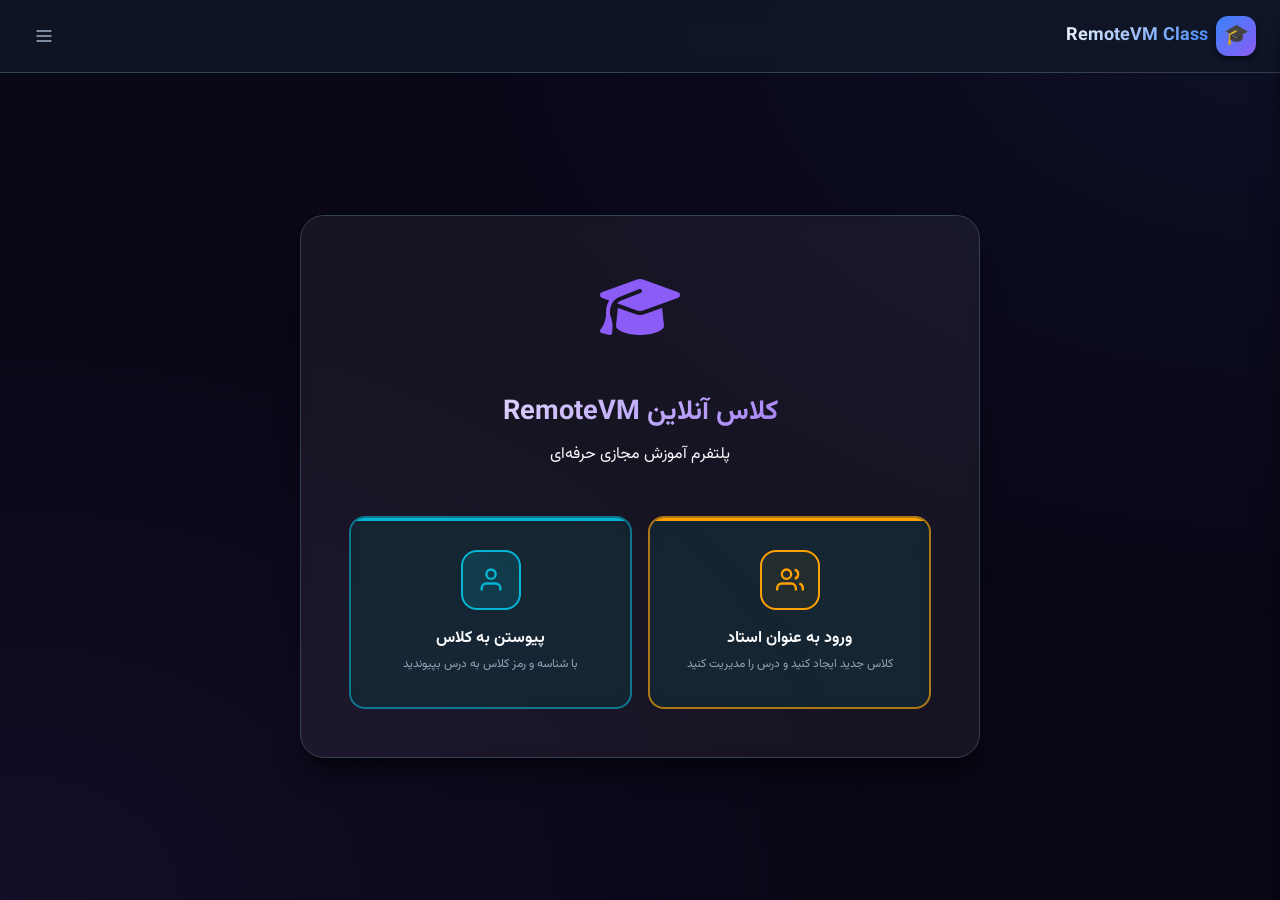
==== commit b2acfa99: "Add files via upload" ====
--- a/index.html
+++ b/index.html
@@ -1,1875 +1,617 @@
-<!DOCTYPE html>
-<html lang="fa" dir="rtl">
-<head>
-    <meta charset="UTF-8">
-    <meta name="viewport" content="width=device-width, initial-scale=1.0, maximum-scale=1.0, user-scalable=no">
-    <meta http-equiv="X-UA-Compatible" content="IE=edge">
-    
-    <!-- SEO Meta Tags -->
-    <title>RemoteVM Class - پلتفرم آموزش آنلاین حرفه‌ای</title>
-    <meta name="description" content="پلتفرم RemoteVM Class برای برگزاری کلاس‌های آنلاین با کیفیت بالا، مناسب برای اساتید و دانش‌آموزان.">
-    <meta name="keywords" content="کلاس آنلاین, آموزش مجازی, RemoteVM, تدریس آنلاین, وبینار آموزشی, پلتفرم یادگیری">
-    <meta name="author" content="RemoteVM">
-    <meta name="robots" content="index, follow">
-    
-    <!-- Open Graph / Social Media -->
-    <meta property="og:type" content="website">
-    <meta property="og:title" content="RemoteVM Class - پلتفرم آموزش آنلاین حرفه‌ای">
-    <meta property="og:description" content="با RemoteVM Class کلاس‌های آنلاین خود را با کیفیت بالا برگزار کنید یا به کلاس‌های موجود بپیوندید.">
-    <meta property="og:url" content="https://class.remotevm.ir">
-    <meta property="og:site_name" content="RemoteVM Class">
-    <meta property="og:image" content="https://class.remotevm.ir/og-image.png">
-    <meta property="og:locale" content="fa_IR">
-    
-    <!-- Schema Markup -->
-    <script type="application/ld+json">
-    {
-      "@context": "https://schema.org",
-      "@type": "WebApplication",
-      "name": "RemoteVM Class",
-      "description": "پلتفرم آموزش آنلاین برای برگزاری کلاس‌های مجازی با امکانات پیشرفته برای اساتید و دانش‌آموزان.",
-      "url": "https://class.remotevm.ir",
-      "applicationCategory": "Education",
-      "operatingSystem": "Web",
-      "inLanguage": "fa-IR",
-      "offers": {
-        "@type": "Offer",
-        "price": "0",
-        "priceCurrency": "IRR",
-        "availability": "https://schema.org/InStock"
-      }
-    }
-    </script>
-    
-    <!-- Favicon -->
-    <link rel="icon" type="image/png" href="/favicon.png">
-    <link rel="apple-touch-icon" href="/apple-touch-icon.png">
-    
-    <!-- Font Awesome -->
-    <link rel="stylesheet" href="https://cdnjs.cloudflare.com/ajax/libs/font-awesome/6.4.0/css/all.min.css" integrity="sha512-iecdLmaskl7CVkqkXNQ/ZH/XLlvWZOJyj7Yy7tcenmpD1ypASozpmT/E0iPtmFIB46ZmdtAc9eNBvH0H/ZpiBw==" crossorigin="anonymous" referrerpolicy="no-referrer">
-    
-    <!-- Preconnect for Performance -->
-    <link rel="preconnect" href="https://server.remotevm.ir">
-    <link rel="dns-prefetch" href="https://server.remotevm.ir">
-    
-    <style>
-        /* ========================================
-           Root Variables & Reset - Dark Theme Only
-           ======================================== */
-        * {
-            margin: 0;
-            padding: 0;
-            box-sizing: border-box;
-        }
-
-        :root {
-            --primary-color: #2563eb;
-            --secondary-color: #1e40af;
-            --dark-bg: #0f172a;
-            --card-bg: #1e293b;
-            --text-primary: #f1f5f9;
-            --text-secondary: #94a3b8;
-            --border-color: #334155;
-            --success: #10b981;
-            --warning: #f59e0b;
-            --danger: #ef4444;
-            --info: #06b6d4;
-            --teacher-color: #f59e0b;
-            --student-color: #06b6d4;
-            --transition: all 0.3s ease;
-        }
-
-        /* Base Styles */
-        body {
-            font-family: 'Vazirmatn', -apple-system, BlinkMacSystemFont, 'Segoe UI', sans-serif;
-            background: linear-gradient(135deg, var(--dark-bg) 0%, var(--card-bg) 100%);
-            color: var(--text-primary);
-            min-height: 100vh;
-            overflow-y: auto;
-            -webkit-font-smoothing: antialiased;
-            -moz-osx-font-smoothing: grayscale;
-        }
-
-        /* Scrollbar Styles */
-        ::-webkit-scrollbar {
-            width: 8px;
-            height: 8px;
-        }
-
-        ::-webkit-scrollbar-track {
-            background: var(--dark-bg);
-        }
-
-        ::-webkit-scrollbar-thumb {
-            background: var(--border-color);
-            border-radius: 4px;
-        }
-
-        ::-webkit-scrollbar-thumb:hover {
-            background: var(--primary-color);
-        }
-
-        /* ========================================
-           Header Styles
-           ======================================== */
-        header.classroom-header {
-            background: var(--card-bg);
-            border-bottom: 1px solid var(--border-color);
-            padding: 0.8rem 1.5rem;
-            display: flex;
-            align-items: center;
-            justify-content: space-between;
-            position: sticky;
-            top: 0;
-            z-index: 100;
-            transition: var(--transition);
-        }
-
-        header.classroom-header.hide-in-fullscreen {
-            display: none;
-        }
-
-        .class-info {
-            display: flex;
-            align-items: center;
-            gap: 0.8rem;
-        }
-
-        .class-title {
-            font-size: 1.1rem;
-            font-weight: bold;
-            color: var(--primary-color);
-        }
-
-        .user-role {
-            background: var(--dark-bg);
-            padding: 0.4rem 0.8rem;
-            border-radius: 16px;
-            font-size: 0.85rem;
-        }
-
-        .user-role.teacher {
-            color: var(--teacher-color);
-            border: 1px solid var(--teacher-color);
-        }
-
-        .user-role.student {
-            color: var(--student-color);
-            border: 1px solid var(--student-color);
-        }
-
-        .class-timer {
-            display: flex;
-            align-items: center;
-            gap: 0.4rem;
-            background: var(--dark-bg);
-            padding: 0.4rem 0.8rem;
-            border-radius: 16px;
-            color: var(--success);
-            font-size: 0.85rem;
-        }
-
-        .top-controls {
-            display: flex;
-            gap: 0.8rem;
-            align-items: center;
-        }
-
-        .hamburger-btn {
-            background: none;
-            border: none;
-            color: var(--text-primary);
-            font-size: 1.3rem;
-            cursor: pointer;
-            transition: var(--transition);
-        }
-
-        .hamburger-btn:hover {
-            color: var(--primary-color);
-        }
-
-        /* Hamburger Menu */
-        .hamburger-menu {
-            position: fixed;
-            top: 0;
-            right: -300px;
-            width: 300px;
-            height: 100%;
-            background: var(--card-bg);
-            box-shadow: -5px 0 10px rgba(0,0,0,0.3);
-            z-index: 1000;
-            transition: right 0.3s ease;
-        }
-
-        .hamburger-menu.active {
-            right: 0;
-        }
-
-        .hamburger-menu-content {
-            padding: 1.5rem;
-            height: 100%;
-            display: flex;
-            flex-direction: column;
-            justify-content: space-between;
-        }
-
-        .menu-items {
-            list-style: none;
-        }
-
-        .menu-items li {
-            margin-bottom: 0.8rem;
-        }
-
-        .menu-items a {
-            color: var(--text-primary);
-            text-decoration: none;
-            font-size: 1rem;
-            display: flex;
-            align-items: center;
-            gap: 0.4rem;
-            padding: 0.4rem;
-            border-radius: 6px;
-            transition: var(--transition);
-        }
-
-        .menu-items a:hover {
-            background: var(--primary-color);
-            color: white;
-        }
-
-        .teacher-info-box {
-            background: rgba(255, 255, 255, 0.1);
-            padding: 1.2rem;
-            border-radius: 8px;
-            border: 1px solid var(--teacher-color);
-        }
-
-        .teacher-info-item {
-            margin-bottom: 0.8rem;
-            display: flex;
-            justify-content: space-between;
-            align-items: center;
-        }
-
-        .teacher-info-item:last-child {
-            margin-bottom: 0;
-        }
-
-        .teacher-info-label {
-            color: var(--text-primary);
-            font-weight: 600;
-            font-size: 0.9rem;
-        }
-
-        .teacher-info-value {
-            color: var(--warning);
-            font-family: 'Courier New', monospace;
-            font-size: 0.8rem;
-            word-break: break-all;
-        }
-
-        .copy-btn {
-            padding: 0.4rem 0.8rem;
-            background: var(--primary-color);
-            color: white;
-            border: none;
-            border-radius: 5px;
-            cursor: pointer;
-            transition: var(--transition);
-            font-size: 0.8rem;
-        }
-
-        .copy-btn:hover {
-            background: var(--secondary-color);
-            transform: scale(1.05);
-        }
-
-        /* ========================================
-           Login Screen
-           ======================================== */
-        .login-container {
-            display: flex;
-            align-items: center;
-            justify-content: center;
-            min-height: 100vh;
-            padding: 1rem;
-            overflow-y: hidden;
-        }
-
-        .login-card {
-            background: var(--card-bg);
-            border-radius: 16px;
-            padding: 1.5rem;
-            width: 100%;
-            max-width: 500px;
-            box-shadow: 0 10px 30px rgba(0,0,0,0.4);
-            border: 1px solid var(--border-color);
-            animation: slideUp 0.5s ease;
-            max-height: 90vh;
-            overflow-y: auto;
-        }
-
-        @keyframes slideUp {
-            from { transform: translateY(20px); opacity: 0; }
-            to { transform: translateY(0); opacity: 1; }
-        }
-
-        .login-header {
-            text-align: center;
-            margin-bottom: 1.2rem;
-        }
-
-        .login-logo {
-            font-size: 3rem;
-            color: var(--primary-color);
-            margin-bottom: 0.8rem;
-            animation: bounce 1s ease;
-        }
-
-        @keyframes bounce {
-            0%, 100% { transform: translateY(0); }
-            50% { transform: translateY(-8px); }
-        }
-
-        .login-title {
-            font-size: 1.6rem;
-            color: var(--text-primary);
-            margin-bottom: 0.4rem;
-        }
-
-        .login-subtitle {
-            color: var(--text-secondary);
-            font-size: 0.9rem;
-        }
-
-        .role-buttons {
-            display: grid;
-            grid-template-columns: 1fr 1fr;
-            gap: 0.8rem;
-            margin-bottom: 1.2rem;
-        }
-
-        .role-btn {
-            padding: 1.5rem 0.8rem;
-            background: var(--dark-bg);
-            border: 2px solid var(--border-color);
-            border-radius: 10px;
-            cursor: pointer;
-            transition: var(--transition);
-            text-align: center;
-        }
-
-        .role-btn:hover {
-            border-color: var(--primary-color);
-            transform: translateY(-4px);
-            box-shadow: 0 8px 16px rgba(0,0,0,0.2);
-        }
-
-        .role-btn.teacher {
-            border-color: var(--teacher-color);
-        }
-
-        .role-btn.student {
-            border-color: var(--student-color);
-        }
-
-        .role-btn i {
-            font-size: 2rem;
-            margin-bottom: 0.8rem;
-            display: block;
-        }
-
-        .role-btn.teacher i {
-            color: var(--teacher-color);
-        }
-
-        .role-btn.student i {
-            color: var(--student-color);
-        }
-
-        .role-btn h3 {
-            font-size: 1rem;
-            margin-bottom: 0.4rem;
-            color: var(--text-primary);
-        }
-
-        .role-btn p {
-            font-size: 0.8rem;
-            color: var(--text-secondary);
-        }
-
-        /* ========================================
-           Form Styles
-           ======================================== */
-        .form-section {
-            display: none;
-        }
-
-        .form-section.active {
-            display: block;
-            animation: fadeIn 0.5s ease;
-        }
-
-        @keyframes fadeIn {
-            from { opacity: 0; }
-            to { opacity: 1; }
-        }
-
-        .form-group {
-            margin-bottom: 1rem;
-        }
-
-        .form-label {
-            display: block;
-            margin-bottom: 0.4rem;
-            color: var(--text-secondary);
-            font-size: 0.85rem;
-        }
-
-        .form-input, .form-select {
-            width: 100%;
-            padding: 0.6rem;
-            background: var(--dark-bg);
-            border: 1px solid var(--border-color);
-            border-radius: 6px;
-            color: var(--text-primary);
-            font-size: 0.9rem;
-            transition: var(--transition);
-        }
-
-        .form-input:focus, .form-select:focus {
-            outline: none;
-            border-color: var(--primary-color);
-            box-shadow: 0 0 0 2px rgba(37, 99, 235, 0.1);
-        }
-
-        .form-input.error {
-            border-color: var(--danger);
-        }
-
-        .error-message {
-            color: var(--danger);
-            font-size: 0.75rem;
-            margin-top: 0.2rem;
-            display: none;
-        }
-
-        .error-message.show {
-            display: block;
-            animation: shake 0.3s ease;
-        }
-
-        @keyframes shake {
-            0%, 100% { transform: translateX(0); }
-            25% { transform: translateX(-4px); }
-            75% { transform: translateX(4px); }
-        }
-
-        .help-text {
-            color: var(--text-secondary);
-            font-size: 0.75rem;
-            margin-top: 0.2rem;
-        }
-
-        .toggle-switch {
-            display: flex;
-            align-items: center;
-            gap: 0.4rem;
-            margin-bottom: 0.8rem;
-        }
-
-        .toggle-switch input {
-            width: 36px;
-            height: 18px;
-            appearance: none;
-            background: var(--border-color);
-            border-radius: 9px;
-            position: relative;
-            cursor: pointer;
-            transition: var(--transition);
-        }
-
-        .toggle-switch input:checked {
-            background: var(--success);
-        }
-
-        .toggle-switch input::before {
-            content: '';
-            position: absolute;
-            width: 14px;
-            height: 14px;
-            background: white;
-            border-radius: 50%;
-            top: 2px;
-            left: 2px;
-            transition: var(--transition);
-        }
-
-        .toggle-switch input:checked::before {
-            left: 20px;
-        }
-
-        .toggle-switch label {
-            color: var(--text-primary);
-            font-size: 0.85rem;
-        }
-
-        .button-group {
-            display: flex;
-            gap: 0.8rem;
-            margin-top: 0.8rem;
-        }
-
-        /* ========================================
-           Button Styles
-           ======================================== */
-        .btn {
-            padding: 0.6rem 1.2rem;
-            border: none;
-            border-radius: 6px;
-            cursor: pointer;
-            font-weight: 500;
-            transition: var(--transition);
-            display: inline-flex;
-            align-items: center;
-            justify-content: center;
-            gap: 0.4rem;
-            font-size: 0.9rem;
-            flex: 1;
-        }
-
-        .btn:hover {
-            transform: translateY(-2px);
-            box-shadow: 0 4px 12px rgba(0,0,0,0.2);
-        }
-
-        .btn:active {
-            transform: translateY(0);
-        }
-
-        .btn-primary {
-            background: var(--primary-color);
-            color: white;
-        }
-
-        .btn-primary:hover {
-            background: var(--secondary-color);
-        }
-
-        .btn-secondary {
-            background: var(--border-color);
-            color: var(--text-primary);
-        }
-
-        .btn-secondary:hover {
-            background: #475569;
-        }
-
-        .btn-success {
-            background: var(--success);
-            color: white;
-        }
-
-        .btn-success:hover {
-            background: #059669;
-        }
-
-        .btn-danger {
-            background: var(--danger);
-            color: white;
-        }
-
-        .btn-danger:hover {
-            background: #dc2626;
-        }
-
-        /* ========================================
-           Success Message Section
-           ======================================== */
-        .success-section {
-            background: linear-gradient(135deg, var(--success), var(--primary-color));
-            border-radius: 10px;
-            padding: 1.5rem;
-            margin-top: 1.2rem;
-            animation: slideDown 0.5s ease;
-        }
-
-        @keyframes slideDown {
-            from {
-                opacity: 0;
-                transform: translateY(-15px);
-            }
-            to {
-                opacity: 1;
-                transform: translateY(0);
-            }
-        }
-
-        .success-icon {
-            text-align: center;
-            font-size: 2.5rem;
-            color: white;
-            margin-bottom: 0.8rem;
-            animation: bounce 1s ease;
-        }
-
-        .success-title {
-            color: white;
-            text-align: center;
-            margin-bottom: 1rem;
-            font-size: 1.1rem;
-        }
-
-        .info-box {
-            background: rgba(255, 255, 255, 0.1);
-            backdrop-filter: blur(8px);
-            padding: 1rem;
-            border-radius: 8px;
-            margin-bottom: 1rem;
-            border: 1px solid rgba(255, 255, 255, 0.2);
-        }
-
-        .info-item {
-            display: flex;
-            justify-content: space-between;
-            align-items: center;
-            margin-bottom: 0.8rem;
-            padding: 0.6rem;
-            background: rgba(255, 255, 255, 0.05);
-            border-radius: 6px;
-        }
-
-        .info-item:last-child {
-            margin-bottom: 0;
-        }
-
-        .info-label {
-            color: white;
-            font-weight: 600;
-            font-size: 0.9rem;
-        }
-
-        .info-value {
-            color: var(--warning);
-            font-family: 'Courier New', monospace;
-            font-size: 0.9rem;
-            font-weight: bold;
-        }
-
-        /* ========================================
-           Classroom Container
-           ======================================== */
-        .classroom-container {
-            display: none;
-            min-height: calc(100vh - 60px);
-            position: relative;
-        }
-
-        .classroom-container.active {
-            display: flex;
-            flex-direction: column;
-            animation: fadeIn 0.5s ease;
-        }
-
-        .classroom-container.fullscreen-mode {
-            min-height: 100vh;
-        }
-
-        /* ========================================
-           Main Content Area
-           ======================================== */
-        .main-content {
-            flex: 1;
-            display: flex;
-            overflow: hidden;
-            position: relative;
-        }
-
-        /* ========================================
-           Video Section
-           ======================================== */
-        .video-section {
-            flex: 1;
-            display: flex;
-            flex-direction: column;
-            position: relative;
-        }
-
-        .video-container {
-            flex: 1;
-            background: var(--dark-bg);
-            position: relative;
-            display: flex;
-            align-items: center;
-            justify-content: center;
-        }
-
-        .video-iframe {
-            width: 100%;
-            height: 100%;
-            border: none;
-        }
-
-        .video-label {
-            position: absolute;
-            top: 0.8rem;
-            left: 0.8rem;
-            background: var(--teacher-color);
-            padding: 0.4rem 0.8rem;
-            border-radius: 16px;
-            font-weight: bold;
-            z-index: 10;
-            display: flex;
-            align-items: center;
-            gap: 0.4rem;
-            color: white;
-            box-shadow: 0 2px 8px rgba(0,0,0,0.3);
-            font-size: 0.85rem;
-        }
-
-        /* Fullscreen Button */
-        .fullscreen-btn {
-            position: absolute;
-            top: 0.8rem;
-            right: 0.8rem;
-            width: 36px;
-            height: 36px;
-            border-radius: 6px;
-            background: rgba(0, 0, 0, 0.7);
-            border: 1px solid rgba(255, 255, 255, 0.2);
-            color: white;
-            cursor: pointer;
-            display: flex;
-            align-items: center;
-            justify-content: center;
-            transition: var(--transition);
-            z-index: 10;
-        }
-
-        .fullscreen-btn:hover {
-            background: rgba(0, 0, 0, 0.9);
-            transform: scale(1.1);
-        }
-
-        .fullscreen-btn.exit-fullscreen {
-            background: var(--danger);
-        }
-
-        /* ========================================
-           Loading & Toast
-           ======================================== */
-        .loading-overlay {
-            position: fixed;
-            top: 0;
-            left: 0;
-            right: 0;
-            bottom: 0;
-            background: rgba(0, 0, 0, 0.8);
-            backdrop-filter: blur(5px);
-            display: none;
-            flex-direction: column;
-            align-items: center;
-            justify-content: center;
-            z-index: 9999;
-        }
-
-        .loading-overlay.active {
-            display: flex;
-        }
-
-        .spinner {
-            border: 3px solid var(--border-color);
-            border-top: 3px solid var(--primary-color);
-            border-radius: 50%;
-            width: 40px;
-            height: 40px;
-            animation: spin 1s linear infinite;
-            margin-bottom: 0.8rem;
-        }
-
-        .loading-text {
-            color: var(--text-primary);
-            font-size: 1rem;
-        }
-
-        @keyframes spin {
-            0% { transform: rotate(0deg); }
-            100% { transform: rotate(360deg); }
-        }
-
-        .toast {
-            position: fixed;
-            top: 60px;
-            right: 15px;
-            background: var(--success);
-            color: white;
-            padding: 0.8rem 1.2rem;
-            border-radius: 6px;
-            box-shadow: 0 3px 10px rgba(0,0,0,0.3);
-            display: none;
-            align-items: center;
-            gap: 0.6rem;
-            animation: slideInRight 0.3s ease;
-            z-index: 10000;
-            max-width: 280px;
-            font-size: 0.9rem;
-        }
-
-        .toast.show {
-            display: flex;
-        }
-
-        @keyframes slideInRight {
-            from { transform: translateX(100%); }
-            to { transform: translateX(0); }
-        }
-
-        /* ========================================
-           Responsive Design
-           ======================================== */
-        @media (max-width: 768px) {
-            header.classroom-header {
-                padding: 0.6rem;
-            }
-
-            .role-buttons {
-                grid-template-columns: 1fr;
-            }
-
-            .login-card {
-                padding: 1.2rem;
-                max-width: 90%;
-            }
-
-            .top-controls {
-                flex-direction: column;
-                gap: 0.4rem;
-            }
-
-            .info-item, .teacher-info-item {
-                flex-direction: column;
-                gap: 0.4rem;
-                text-align: center;
-            }
-
-            .hamburger-menu {
-                width: 250px;
-            }
-
-            .button-group {
-                flex-direction: column;
-            }
-        }
-
-        @media (max-width: 480px) {
-            .login-card {
-                padding: 1rem;
-            }
-
-            .class-info {
-                flex-direction: column;
-                gap: 0.4rem;
-            }
-
-            .login-logo {
-                font-size: 2.5rem;
-            }
-
-            .login-title {
-                font-size: 1.4rem;
-            }
-
-            .login-subtitle {
-                font-size: 0.8rem;
-            }
-        }
-    </style>
-</head>
-<body>
-    <!-- Loading Overlay -->
-    <div class="loading-overlay" id="loadingOverlay">
-        <div class="spinner"></div>
-        <div class="loading-text">در حال آماده‌سازی کلاس...</div>
-    </div>
-
-    <!-- Login Screen -->
-    <main class="login-container" id="loginScreen">
-        <div class="login-card">
-            <div class="login-header">
-                <div class="login-logo">
-                    <i class="fas fa-graduation-cap"></i>
-                </div>
-                <h1 class="login-title">کلاس آنلاین RemoteVM</h1>
-                <p class="login-subtitle">پلتفرم آموزش مجازی حرفه‌ای</p>
-            </div>
-
-            <!-- Role Selection -->
-            <section id="roleSelection">
-                <div class="role-buttons">
-                    <div class="role-btn teacher" onclick="selectRole('teacher')" tabindex="0" role="button" aria-label="ورود به عنوان استاد">
-                        <i class="fas fa-chalkboard-teacher"></i>
-                        <h3>ورود به عنوان استاد</h3>
-                        <p>کلاس جدید ایجاد کنید و درس را مدیریت کنید</p>
-                    </div>
-                    <div class="role-btn student" onclick="selectRole('student')" tabindex="0" role="button" aria-label="پیوستن به کلاس">
-                        <i class="fas fa-user-graduate"></i>
-                        <h3>پیوستن به کلاس</h3>
-                        <p>با شناسه و رمز کلاس به درس بپیوندید</p>
-                    </div>
-                </div>
-            </section>
-
-            <!-- Teacher Form -->
-            <section class="form-section" id="teacherForm">
-                <h2 style="margin-bottom: 1rem; color: var(--teacher-color); font-size: 1.2rem;">
-                    <i class="fas fa-chalkboard-teacher"></i> ایجاد کلاس جدید
-                </h2>
-                
-                <form onsubmit="return false;">
-                    <div class="form-group">
-                        <label class="form-label" for="teacherClassHistory">کلاس‌های قبلی</label>
-                        <select class="form-select" id="teacherClassHistory" onchange="loadTeacherClass()">
-                            <option value="">انتخاب کلاس قبلی (اختیاری)</option>
-                        </select>
-                    </div>
-                    <div class="form-group">
-                        <label class="form-label" for="teacherName">نام شما <span style="color: var(--danger);">*</span></label>
-                        <input type="text" class="form-input" id="teacherName" placeholder="مثال: دکتر احمدی" required aria-required="true" aria-describedby="teacherNameHelp">
-                        <div class="help-text" id="teacherNameHelp">
-                            <i class="fas fa-info-circle"></i> نام کامل خود را وارد کنید
-                        </div>
-                    </div>
-                    <div class="form-group">
-                        <label class="form-label" for="className">نام کلاس <span style="color: var(--danger);">*</span></label>
-                        <input type="text" class="form-input" id="className" placeholder="مثال: Math1404" oninput="validateClassName(this)" required aria-required="true" aria-describedby="classNameHelp classNameError">
-                        <div class="help-text" id="classNameHelp">
-                            <i class="fas fa-info-circle"></i> فقط حروف انگلیسی (a-z, A-Z) و اعداد (0-9) مجاز است
-                        </div>
-                        <div class="error-message" id="classNameError">
-                            نام کلاس باید فقط شامل حروف انگلیسی و اعداد باشد
-                        </div>
-                    </div>
-                    <div class="form-group">
-                        <label class="form-label" for="roomId">شناسه اتاق <span style="color: var(--danger);">*</span></label>
-                        <input type="text" class="form-input" id="roomId" placeholder="مثال: math1404" oninput="validateRoomId(this)" maxlength="20" pattern="[a-zA-Z0-9]+" required aria-required="true" aria-describedby="roomIdHelp roomIdError">
-                        <div class="help-text" id="roomIdHelp">
-                            <i class="fas fa-info-circle"></i> فقط حروف انگلیسی و اعداد، حداقل ۶ کاراکتر
-                        </div>
-                        <div class="error-message" id="roomIdError">
-                            شناسه اتاق باید حداقل ۶ کاراکتر و فقط شامل حروف انگلیسی و اعداد باشد
-                        </div>
-                    </div>
-                    <div class="form-group">
-                        <label class="form-label" for="roomPassword">رمز عبور اتاق <span style="color: var(--danger);">*</span></label>
-                        <input type="password" class="form-input" id="roomPassword" placeholder="رمز عبور امن وارد کنید" required aria-required="true" aria-describedby="roomPasswordHelp roomPasswordError" oninput="validatePassword(this)">
-                        <div class="help-text" id="roomPasswordHelp">
-                            <i class="fas fa-info-circle"></i> حداقل ۴ کاراکتر (یا ۸ کاراکتر با حروف و اعداد در حالت پیچیده)
-                        </div>
-                        <div class="error-message" id="roomPasswordError">
-                            رمز عبور نامعتبر است. حداقل ۴ یا ۸ کاراکتر
-                        </div>
-                        <div class="toggle-switch">
-                            <input type="checkbox" id="simplePassword" onchange="togglePasswordMode()" checked>
-                            <label for="simplePassword">رمز عبور ساده</label>
-                        </div>
-                        <div class="toggle-switch">
-                            <input type="checkbox" id="minimalRoom" onchange="toggleRoomMode()" checked>
-                            <label for="minimalRoom">اتاق مینیمال (پیش‌فرض) / پیشرفته</label>
-                        </div>
-                    </div>
-                    <div class="button-group">
-                        <button type="button" class="btn btn-primary" onclick="createClassroom()">
-                            <i class="fas fa-plus-circle"></i> ایجاد و ورود
-                        </button>
-                        <button type="button" class="btn btn-secondary" onclick="backToRoleSelection()">
-                            <i class="fas fa-arrow-right"></i> بازگشت
-                        </button>
-                    </div>
-                </form>
-
-                <!-- Success Message -->
-                <div id="successMessage" style="display: none;" aria-live="polite">
-                    <div class="success-section">
-                        <div class="success-icon">
-                            <i class="fas fa-check-circle"></i>
-                        </div>
-                        <h3 class="success-title">کلاس با موفقیت ایجاد شد!</h3>
-                        <div class="info-box">
-                            <div class="info-item">
-                                <span class="info-label">شناسه اتاق:</span>
-                                <div style="display: flex; gap: 0.5rem; align-items: center;">
-                                    <span class="info-value" id="roomIdDisplay"></span>
-                                    <button class="copy-btn" onclick="copyText('roomIdDisplay')" aria-label="کپی شناسه اتاق">
-                                        <i class="fas fa-copy"></i>
-                                    </button>
-                                </div>
-                            </div>
-                            <div class="info-item">
-                                <span class="info-label">رمز عبور:</span>
-                                <div style="display: flex; gap: 0.5rem; align-items: center;">
-                                    <span class="info-value" id="roomPassDisplay"></span>
-                                    <button class="copy-btn" onclick="copyText('roomPassDisplay')" aria-label="کپی رمز عبور">
-                                        <i class="fas fa-copy"></i>
-                                    </button>
-                                </div>
-                            </div>
-                        </div>
-                        <p style="text-align: center; color: white; margin-bottom: 0.8rem;">
-                            این اطلاعات را با دانش‌آموزان به اشتراک بگذارید
-                        </p>
-                        <button class="btn btn-success" onclick="enterClassAsTeacher()">
-                            <i class="fas fa-sign-in-alt"></i> ورود به کلاس
-                        </button>
-                    </div>
-                </div>
-            </section>
-
-            <!-- Student Form -->
-            <section class="form-section" id="studentForm">
-                <h2 style="margin-bottom: 1rem; color: var(--student-color); font-size: 1.2rem;">
-                    <i class="fas fa-user-graduate"></i> پیوستن به کلاس
-                </h2>
-                
-                <form onsubmit="return false;">
-                    <div class="form-group">
-                        <label class="form-label" for="studentClassHistory">کلاس‌های قبلی</label>
-                        <select class="form-select" id="studentClassHistory" onchange="loadStudentClass()">
-                            <option value="">انتخاب کلاس قبلی (اختیاری)</option>
-                        </select>
-                    </div>
-                    <div class="form-group">
-                        <label class="form-label" for="studentName">نام شما <span style="color: var(--danger);">*</span></label>
-                        <input type="text" class="form-input" id="studentName" placeholder="مثال: علی حسینی" required aria-required="true" aria-describedby="studentNameHelp">
-                        <div class="help-text" id="studentNameHelp">
-                            <i class="fas fa-info-circle"></i> نام کامل خود را وارد کنید
-                        </div>
-                    </div>
-                    <div class="form-group">
-                        <label class="form-label" for="studentRoomId">شناسه اتاق <span style="color: var(--danger);">*</span></label>
-                        <input type="text" class="form-input" id="studentRoomId" placeholder="شناسه دریافت‌شده از استاد" required aria-required="true" aria-describedby="studentRoomIdHelp">
-                        <div class="help-text" id="studentRoomIdHelp">
-                            <i class="fas fa-info-circle"></i> شناسه اتاق را دقیق وارد کنید
-                        </div>
-                    </div>
-                    <div class="form-group">
-                        <label class="form-label" for="studentRoomPassword">رمز عبور اتاق <span style="color: var(--danger);">*</span></label>
-                        <input type="password" class="form-input" id="studentRoomPassword" placeholder="رمز عبور دریافت‌شده از استاد" required aria-required="true" aria-describedby="studentRoomPasswordHelp studentRoomPasswordError">
-                        <div class="help-text" id="studentRoomPasswordHelp">
-                            <i class="fas fa-info-circle"></i> رمز عبور دریافت‌شده از استاد را وارد کنید
-                        </div>
-                        <div class="error-message" id="studentRoomPasswordError">
-                            رمز عبور نمی‌تواند خالی باشد
-                        </div>
-                    </div>
-                    <div class="button-group">
-                        <button type="button" class="btn btn-primary" onclick="joinClassroom()">
-                            <i class="fas fa-sign-in-alt"></i> ورود به کلاس
-                        </button>
-                        <button type="button" class="btn btn-secondary" onclick="backToRoleSelection()">
-                            <i class="fas fa-arrow-right"></i> بازگشت
-                        </button>
-                    </div>
-                </form>
-            </section>
-        </div>
-    </main>
-
-    <!-- Classroom Header -->
-    <header class="classroom-header" id="classroomHeader">
-        <div class="class-info">
-            <div class="class-title">
-                <i class="fas fa-graduation-cap"></i>
-                <span id="classNameDisplay">کلاس آنلاین</span>
-            </div>
-            <div class="user-role" id="userRoleDisplay">
-                <i class="fas fa-user"></i>
-                <span id="userNameDisplay">کاربر</span>
-            </div>
-            <div class="class-timer">
-                <i class="fas fa-clock"></i>
-                <span id="classTimer">00:00:00</span>
-            </div>
-        </div>
-        
-        <div class="top-controls">
-            <button class="hamburger-btn" onclick="toggleHamburgerMenu()" aria-label="باز کردن منو">
-                <i class="fas fa-bars"></i>
-            </button>
-            <button class="btn btn-danger" onclick="leaveClass()">
-                <i class="fas fa-sign-out-alt"></i> خروج
-            </button>
-        </div>
-    </header>
-
-    <!-- Hamburger Menu -->
-    <div class="hamburger-menu" id="hamburgerMenu">
-        <div class="hamburger-menu-content">
-            <ul class="menu-items">
-                <li><a href="/" aria-label="صفحه اصلی"><i class="fas fa-home"></i> خانه</a></li>
-                <li><a href="/help" aria-label="راهنما"><i class="fas fa-question-circle"></i> راهنما</a></li>
-                <li><a href="https://seccam.remotevm.ir" target="_blank" rel="noopener noreferrer"><i class="fas fa-eye"></i> Security Cam</a></li>
-                <li><a href="https://remotevm.ir/product" target="_blank" rel="noopener noreferrer"><i class="fas fa-box-open"></i> محصولات</a></li>
-                <li><a href="https://call.remotevm.ir" target="_blank" rel="noopener noreferrer"><i class="fas fa-video"></i> تماس تصویری</a></li>
-            </ul>
-            <div class="teacher-info-box" id="teacherInfoBox" style="display: none;">
-                <h3 style="color: var(--teacher-color); margin-bottom: 0.8rem; font-size: 1rem;">اطلاعات کلاس (استاد)</h3>
-                <div class="teacher-info-item">
-                    <span class="teacher-info-label">شناسه اتاق:</span>
-                    <div style="display: flex; gap: 0.5rem; align-items: center;">
-                        <span class="teacher-info-value" id="menuRoomId"></span>
-                        <button class="copy-btn" onclick="copyText('menuRoomId')" aria-label="کپی شناسه اتاق">
-                            <i class="fas fa-copy"></i>
-                        </button>
-                    </div>
-                </div>
-                <div class="teacher-info-item">
-                    <span class="teacher-info-label">رمز عبور:</span>
-                    <div style="display: flex; gap: 0.5rem; align-items: center;">
-                        <span class="teacher-info-value" id="menuRoomPassword"></span>
-                        <button class="copy-btn" onclick="copyText('menuRoomPassword')" aria-label="کپی رمز عبور">
-                            <i class="fas fa-copy"></i>
-                        </button>
-                    </div>
-                </div>
-                <div class="teacher-info-item">
-                    <span class="teacher-info-label">لینک ورود:</span>
-                    <div style="display: flex; gap: 0.5rem; align-items: center;">
-                        <span class="teacher-info-value">لینک ورود</span>
-                        <button class="copy-btn" onclick="copyText('menuDirectLink')" aria-label="کپی لینک ورود">
-                            <i class="fas fa-copy"></i>
-                        </button>
-                    </div>
-                </div>
-            </div>
-        </div>
-    </div>
-
-    <!-- Classroom Container -->
-    <div class="classroom-container" id="classroomContainer">
-        <!-- Main Content -->
-        <div class="main-content">
-            <!-- Video Section -->
-            <div class="video-section">
-                <div class="video-container">
-                    <div class="video-label" id="videoLabel">
-                        <i class="fas fa-video"></i>
-                        <span id="videoLabelText">در حال اتصال...</span>
-                    </div>
-                    
-                    <!-- Fullscreen Button -->
-                    <button class="fullscreen-btn" id="fullscreenBtn" onclick="toggleFullscreen()" title="تمام صفحه" aria-label="تمام صفحه">
-                        <i class="fas fa-expand" id="fullscreenIcon"></i>
-                    </button>
-                    
-                    <iframe class="video-iframe" id="mainVideoFrame" 
-                            allow="camera; microphone; display-capture; fullscreen" 
-                            allowfullscreen></iframe>
-                </div>
-            </div>
-        </div>
-    </div>
-
-    <!-- Toast Notification -->
-    <div class="toast" id="toast" role="alert" aria-live="assertive">
-        <i class="fas fa-check-circle"></i>
-        <span id="toastMessage">عملیات با موفقیت انجام شد</span>
-    </div>
-
-    <script>
-        'use strict';
-
-        /* ========================================
-           Global Variables
-           ======================================== */
-        const SERVER_URL = 'https://server.remotevm.ir';
-        let currentRole = null;
-        let roomInfo = {};
-        let userInfo = {};
-        let classStartTime = null;
-        let timerInterval = null;
-        let isFullscreen = false;
-        let isSimplePassword = true; // Default to simple password mode
-        let isMinimalRoom = true; // Default to minimal room mode
-        let directLink = ''; // Store direct link for copying
-
-        /* ========================================
-           Initialization
-           ======================================== */
-        document.addEventListener('DOMContentLoaded', function() {
-            console.log('RemoteVM Class Platform v4.8 - Added Class History and Optimized UI');
-            checkBrowserCompatibility();
-            initializeEventListeners();
-            loadStoredData();
-            populateClassHistory();
-        });
-
-        /* ========================================
-           Browser Compatibility Check
-           ======================================== */
-        function checkBrowserCompatibility() {
-            const isChrome = /Chrome/.test(navigator.userAgent) && /Google Inc/.test(navigator.vendor);
-            const isFirefox = /Firefox/.test(navigator.userAgent);
-            const isSafari = /Safari/.test(navigator.userAgent) && /Apple Computer/.test(navigator.vendor);
-            const isEdge = /Edg/.test(navigator.userAgent);
-            
-            if (!isChrome && !isFirefox && !isSafari && !isEdge) {
-                showToast('برای تجربه بهتر، از مرورگرهای Chrome، Firefox، Safari یا Edge استفاده کنید', 'warning');
-            }
-        }
-
-        /* ========================================
-           Event Listeners
-           ======================================== */
-        function initializeEventListeners() {
-            document.addEventListener('fullscreenchange', handleFullscreenChange);
-            document.addEventListener('webkitfullscreenchange', handleFullscreenChange);
-            document.addEventListener('mozfullscreenchange', handleFullscreenChange);
-            document.addEventListener('MSFullscreenChange', handleFullscreenChange);
-            document.addEventListener('keydown', handleKeyboardShortcuts);
-            document.addEventListener('visibilitychange', handleVisibilityChange);
-            window.addEventListener('online', () => showToast('اتصال اینترنت برقرار شد', 'success'));
-            window.addEventListener('offline', () => showToast('اتصال اینترنت قطع شد', 'error'));
-            window.addEventListener('beforeunload', handleBeforeUnload);
-
-            document.querySelectorAll('.form-section').forEach(section => {
-                section.addEventListener('transitionend', (e) => {
-                    if (section.classList.contains('active') && e.propertyName === 'opacity') {
-                        const firstInput = section.querySelector('.form-input');
-                        if (firstInput && document.activeElement !== firstInput) {
-                            firstInput.focus();
-                        }
-                    }
-                });
-            });
-
-            document.addEventListener('click', (e) => {
-                const menu = document.getElementById('hamburgerMenu');
-                const hamburgerBtn = document.querySelector('.hamburger-btn');
-                if (menu.classList.contains('active') && !menu.contains(e.target) && !hamburgerBtn.contains(e.target)) {
-                    toggleHamburgerMenu();
-                }
-            });
-        }
-
-        /* ========================================
-           Local Storage Management
-           ======================================== */
-        function loadStoredData() {
-            const storedRoomInfo = localStorage.getItem('roomInfo');
-            const storedUserInfo = localStorage.getItem('userInfo');
-            if (storedRoomInfo && storedUserInfo) {
-                roomInfo = JSON.parse(storedRoomInfo);
-                userInfo = JSON.parse(storedUserInfo);
-                if (userInfo.role === 'teacher') {
-                    document.getElementById('teacherName').value = userInfo.name || '';
-                    document.getElementById('className').value = roomInfo.className || '';
-                    document.getElementById('roomId').value = roomInfo.roomId || '';
-                    document.getElementById('roomPassword').value = roomInfo.password || '';
-                } else if (userInfo.role === 'student') {
-                    document.getElementById('studentName').value = userInfo.name || '';
-                    document.getElementById('studentRoomId').value = roomInfo.roomId || '';
-                    document.getElementById('studentRoomPassword').value = roomInfo.password || '';
-                }
-            }
-        }
-
-        function saveToLocalStorage() {
-            localStorage.setItem('roomInfo', JSON.stringify(roomInfo));
-            localStorage.setItem('userInfo', JSON.stringify(userInfo));
-        }
-
-        function saveClassHistory() {
-            if (currentRole === 'teacher') {
-                let teacherClasses = JSON.parse(localStorage.getItem('teacherClasses') || '[]');
-                teacherClasses = teacherClasses.filter(cls => cls.roomId !== roomInfo.roomId);
-                teacherClasses.unshift({
-                    className: roomInfo.className,
-                    roomId: roomInfo.roomId,
-                    password: roomInfo.password,
-                    teacherName: userInfo.name
-                });
-                if (teacherClasses.length > 10) teacherClasses = teacherClasses.slice(0, 10);
-                localStorage.setItem('teacherClasses', JSON.stringify(teacherClasses));
-            } else if (currentRole === 'student') {
-                let studentClasses = JSON.parse(localStorage.getItem('studentClasses') || '[]');
-                studentClasses = studentClasses.filter(cls => cls.roomId !== roomInfo.roomId);
-                studentClasses.unshift({
-                    roomId: roomInfo.roomId,
-                    password: roomInfo.password,
-                    studentName: userInfo.name
-                });
-                if (studentClasses.length > 10) studentClasses = studentClasses.slice(0, 10);
-                localStorage.setItem('studentClasses', JSON.stringify(studentClasses));
-            }
-        }
-
-        function populateClassHistory() {
-            const teacherSelect = document.getElementById('teacherClassHistory');
-            const studentSelect = document.getElementById('studentClassHistory');
-            
-            const teacherClasses = JSON.parse(localStorage.getItem('teacherClasses') || '[]');
-            teacherSelect.innerHTML = '<option value="">انتخاب کلاس قبلی (اختیاری)</option>';
-            teacherClasses.forEach(cls => {
-                const option = document.createElement('option');
-                option.value = cls.roomId;
-                option.textContent = `${cls.className} (${cls.teacherName})`;
-                teacherSelect.appendChild(option);
-            });
-
-            const studentClasses = JSON.parse(localStorage.getItem('studentClasses') || '[]');
-            studentSelect.innerHTML = '<option value="">انتخاب کلاس قبلی (اختیاری)</option>';
-            studentClasses.forEach(cls => {
-                const option = document.createElement('option');
-                option.value = cls.roomId;
-                option.textContent = `${cls.roomId} (${cls.studentName})`;
-                studentSelect.appendChild(option);
-            });
-        }
-
-        function loadTeacherClass() {
-            const selectedRoomId = document.getElementById('teacherClassHistory').value;
-            if (!selectedRoomId) {
-                document.getElementById('teacherName').value = '';
-                document.getElementById('className').value = '';
-                document.getElementById('roomId').value = '';
-                document.getElementById('roomPassword').value = '';
-                return;
-            }
-            const teacherClasses = JSON.parse(localStorage.getItem('teacherClasses') || '[]');
-            const selectedClass = teacherClasses.find(cls => cls.roomId === selectedRoomId);
-            if (selectedClass) {
-                document.getElementById('teacherName').value = selectedClass.teacherName || '';
-                document.getElementById('className').value = selectedClass.className || '';
-                document.getElementById('roomId').value = selectedClass.roomId || '';
-                document.getElementById('roomPassword').value = selectedClass.password || '';
-            }
-        }
-
-        function loadStudentClass() {
-            const selectedRoomId = document.getElementById('studentClassHistory').value;
-            if (!selectedRoomId) {
-                document.getElementById('studentName').value = '';
-                document.getElementById('studentRoomId').value = '';
-                document.getElementById('studentRoomPassword').value = '';
-                return;
-            }
-            const studentClasses = JSON.parse(localStorage.getItem('studentClasses') || '[]');
-            const selectedClass = studentClasses.find(cls => cls.roomId === selectedRoomId);
-            if (selectedClass) {
-                document.getElementById('studentName').value = selectedClass.studentName || '';
-                document.getElementById('studentRoomId').value = selectedClass.roomId || '';
-                document.getElementById('studentRoomPassword').value = selectedClass.password || '';
-            }
-        }
-
-        /* ========================================
-           Role Selection
-           ======================================== */
-        function selectRole(role) {
-            currentRole = role;
-            document.getElementById('roleSelection').style.display = 'none';
-            
-            if (role === 'teacher') {
-                document.getElementById('teacherForm').classList.add('active');
-                generateRoomId();
-            } else {
-                document.getElementById('studentForm').classList.add('active');
-            }
-        }
-
-        /* ========================================
-           Room Management
-           ======================================== */
-        function generateRoomId() {
-            const chars = 'abcdefghijklmnopqrstuvwxyz0123456789';
-            let roomId = 'class';
-            for (let i = 0; i < 8; i++) {
-                roomId += chars.charAt(Math.floor(Math.random() * chars.length));
-            }
-            document.getElementById('roomId').value = roomId;
-        }
-
-        function validateRoomId(input) {
-            const value = input.value;
-            const regex = /^[a-zA-Z0-9]{6,}$/;
-            const errorElement = document.getElementById('roomIdError');
-            
-            if (!regex.test(value)) {
-                input.classList.add('error');
-                errorElement.classList.add('show');
-                input.value = value.replace(/[^a-zA-Z0-9]/g, '');
-            } else {
-                input.classList.remove('error');
-                errorElement.classList.remove('show');
-            }
-        }
-
-        function validateClassName(input) {
-            const value = input.value;
-            const regex = /^[a-zA-Z0-9]+$/;
-            const errorElement = document.getElementById('classNameError');
-            
-            if (!regex.test(value)) {
-                input.classList.add('error');
-                errorElement.classList.add('show');
-                input.value = value.replace(/[^a-zA-Z0-9]/g, '');
-            } else {
-                input.classList.remove('error');
-                errorElement.classList.remove('show');
-            }
-        }
-
-        function validatePassword(input) {
-            const value = input.value;
-            const errorElement = document.getElementById('roomPasswordError');
-            let regex = isSimplePassword ? /^[a-zA-Z0-9]{4,}$/ : /^(?=.*[a-zA-Z])(?=.*\d)[a-zA-Z\d]{8,}$/;
-            
-            if (!regex.test(value)) {
-                input.classList.add('error');
-                errorElement.classList.add('show');
-            } else {
-                input.classList.remove('error');
-                errorElement.classList.remove('show');
-            }
-        }
-
-        function togglePasswordMode() {
-            isSimplePassword = document.getElementById('simplePassword').checked;
-            const passwordInput = document.getElementById('roomPassword');
-            const helpText = document.getElementById('roomPasswordHelp');
-            const errorElement = document.getElementById('roomPasswordError');
-            
-            if (isSimplePassword) {
-                helpText.textContent = 'رمز عبور حداقل ۴ کاراکتر، فقط حروف و اعداد';
-                errorElement.textContent = 'رمز عبور باید حداقل ۴ کاراکتر و فقط شامل حروف و اعداد باشد';
-            } else {
-                helpText.textContent = 'رمز عبور حداقل ۸ کاراکتر با ترکیبی از حروف و اعداد';
-                errorElement.textContent = 'رمز عبور باید حداقل ۸ کاراکتر و شامل حروف و اعداد باشد';
-            }
-            
-            validatePassword(passwordInput);
-        }
-
-        function toggleRoomMode() {
-            isMinimalRoom = document.getElementById('minimalRoom').checked;
-        }
-
-        function backToRoleSelection() {
-            document.querySelectorAll('.form-section').forEach(section => {
-                section.classList.remove('active');
-            });
-            document.getElementById('successMessage').style.display = 'none';
-            document.getElementById('roleSelection').style.display = 'block';
-            currentRole = null;
-            document.getElementById('roleSelection').querySelector('.role-btn').focus();
-        }
-
-        /* ========================================
-           Hamburger Menu Management
-           ======================================== */
-        function toggleHamburgerMenu() {
-            const menu = document.getElementById('hamburgerMenu');
-            menu.classList.toggle('active');
-        }
-
-        function updateHamburgerMenu() {
-            if (userInfo.role === 'teacher') {
-                document.getElementById('teacherInfoBox').style.display = 'block';
-                document.getElementById('menuRoomId').textContent = roomInfo.roomId || '';
-                document.getElementById('menuRoomPassword').textContent = roomInfo.password || '';
-                directLink = `${SERVER_URL}/?room=${roomInfo.roomId}&p=${roomInfo.password}&sl&broadcast`;
-            } else {
-                document.getElementById('teacherInfoBox').style.display = 'none';
-            }
-        }
-
-        /* ========================================
-           Classroom Creation & Joining
-           ======================================== */
-        function createClassroom() {
-            const teacherName = document.getElementById('teacherName').value.trim();
-            const className = document.getElementById('className').value.trim();
-            const roomId = document.getElementById('roomId').value.trim();
-            const password = document.getElementById('roomPassword').value.trim();
-            
-            // Enhanced Validation
-            if (!teacherName || !className || !roomId || !password) {
-                showToast('لطفاً همه فیلدهای اجباری را پر کنید', 'error');
-                return;
-            }
-            
-            const roomIdRegex = /^[a-zA-Z0-9]{6,}$/;
-            if (!roomIdRegex.test(roomId)) {
-                showToast('شناسه اتاق باید حداقل ۶ کاراکتر و فقط شامل حروف انگلیسی و اعداد باشد', 'error');
-                return;
-            }
-
-            const classNameRegex = /^[a-zA-Z0-9]+$/;
-            if (!classNameRegex.test(className)) {
-                showToast('نام کلاس باید فقط شامل حروف انگلیسی و اعداد باشد', 'error');
-                return;
-            }
-
-            const passwordRegex = isSimplePassword ? /^[a-zA-Z0-9]{4,}$/ : /^(?=.*[a-zA-Z])(?=.*\d)[a-zA-Z\d]{8,}$/;
-            if (!passwordRegex.test(password)) {
-                showToast(isSimplePassword 
-                    ? 'رمز عبور باید حداقل ۴ کاراکتر و فقط شامل حروف و اعداد باشد' 
-                    : 'رمز عبور باید حداقل ۸ کاراکتر و شامل حروف و اعداد باشد', 'error');
-                return;
-            }
-            
-            // Store room info
-            roomInfo = {
-                roomId: roomId,
-                password: password,
-                className: className,
-                teacherName: teacherName
-            };
-            
-            userInfo = {
-                name: teacherName,
-                role: 'teacher'
-            };
-            
-            // Save to localStorage
-            saveToLocalStorage();
-            saveClassHistory();
-            populateClassHistory();
-            
-            // Display room info
-            document.getElementById('roomIdDisplay').textContent = roomId;
-            document.getElementById('roomPassDisplay').textContent = password;
-            document.getElementById('successMessage').style.display = 'block';
-            
-            // Smooth scroll to success message
-            setTimeout(() => {
-                document.getElementById('successMessage').scrollIntoView({ behavior: 'smooth', block: 'nearest' });
-            }, 100);
-            
-            showToast('کلاس با موفقیت ایجاد شد!', 'success');
-        }
-
-        function enterClassAsTeacher() {
-            showLoading(true);
-            
-            fetch(SERVER_URL, { method: 'HEAD', mode: 'no-cors' })
-                .then(() => {
-                    document.getElementById('loginScreen').style.display = 'none';
-                    document.getElementById('classroomContainer').classList.add('active');
-                    document.getElementById('classroomHeader').style.display = 'flex';
-                    
-                    document.getElementById('classNameDisplay').textContent = roomInfo.className;
-                    document.getElementById('userNameDisplay').textContent = userInfo.name;
-                    document.getElementById('userRoleDisplay').className = 'user-role teacher';
-                    document.getElementById('userRoleDisplay').innerHTML = `
-                        <i class="fas fa-chalkboard-teacher"></i> ${userInfo.name} (استاد)
-                    `;
-                    
-                    document.getElementById('videoLabelText').textContent = `استاد: ${userInfo.name}`;
-                    document.getElementById('videoLabel').style.background = 'var(--teacher-color)';
-                    
-                    let teacherUrl = `${SERVER_URL}/?proxy&director=${roomInfo.roomId}&password=${roomInfo.password}&showdirector`;
-                    if (isMinimalRoom) {
-                        teacherUrl += '&minidirector';
-                    }
-                    document.getElementById('mainVideoFrame').src = teacherUrl;
-                    
-                    updateHamburgerMenu();
-                    startClassTimer();
-                    
-                    showLoading(false);
-                    showToast('به کلاس خوش آمدید!', 'success');
-                })
-                .catch(() => {
-                    showLoading(false);
-                    showToast('خطا در اتصال به سرور. لطفاً بعداً تلاش کنید.', 'error');
-                });
-        }
-
-        function joinClassroom() {
-            const studentName = document.getElementById('studentName').value.trim();
-            const roomId = document.getElementById('studentRoomId').value.trim();
-            const password = document.getElementById('studentRoomPassword').value.trim();
-            
-            if (!studentName || !roomId || !password) {
-                showToast('لطفاً همه فیلدها را پر کنید', 'error');
-                document.getElementById('studentRoomPasswordError').classList.add('show');
-                return;
-            } else {
-                document.getElementById('studentRoomPasswordError').classList.remove('show');
-            }
-            
-            roomInfo = {
-                roomId: roomId,
-                password: password
-            };
-            
-            userInfo = {
-                name: studentName,
-                role: 'student'
-            };
-            
-            saveToLocalStorage();
-            saveClassHistory();
-            populateClassHistory();
-            
-            showLoading(true);
-            
-            fetch(SERVER_URL, { method: 'HEAD', mode: 'no-cors' })
-                .then(() => {
-                    document.getElementById('loginScreen').style.display = 'none';
-                    document.getElementById('classroomContainer').classList.add('active');
-                    document.getElementById('classroomHeader').style.display = 'flex';
-                    
-                    document.getElementById('classNameDisplay').textContent = `کلاس ${roomInfo.roomId}`;
-                    document.getElementById('userNameDisplay').textContent = userInfo.name;
-                    document.getElementById('userRoleDisplay').className = 'user-role student';
-                    document.getElementById('userRoleDisplay').innerHTML = `
-                        <i class="fas fa-user-graduate"></i> ${userInfo.name} (دانش‌آموز)
-                    `;
-                    
-                    document.getElementById('videoLabelText').textContent = `دانش‌آموز: ${userInfo.name}`;
-                    document.getElementById('videoLabel').style.background = 'var(--student-color)';
-                    
-                    const studentUrl = `${SERVER_URL}/?room=${roomInfo.roomId}&p=${roomInfo.password}&sl&broadcast`;
-                    document.getElementById('mainVideoFrame').src = studentUrl;
-                    
-                    updateHamburgerMenu();
-                    startClassTimer();
-                    
-                    showLoading(false);
-                    showToast('به کلاس خوش آمدید!', 'success');
-                })
-                .catch(() => {
-                    showLoading(false);
-                    showToast('خطا در اتصال به سرور. لطفاً بعداً تلاش کنید.', 'error');
-                });
-        }
-
-        /* ========================================
-           Fullscreen Management
-           ======================================== */
-        function toggleFullscreen() {
-            const iframe = document.getElementById('mainVideoFrame');
-            const fullscreenBtn = document.getElementById('fullscreenBtn');
-            const fullscreenIcon = document.getElementById('fullscreenIcon');
-            const classroomHeader = document.getElementById('classroomHeader');
-            const classroomContainer = document.getElementById('classroomContainer');
-            
-            if (!isFullscreen) {
-                if (iframe.requestFullscreen) {
-                    iframe.requestFullscreen();
-                } else if (iframe.webkitRequestFullscreen) {
-                    iframe.webkitRequestFullscreen();
-                } else if (iframe.msRequestFullscreen) {
-                    iframe.msRequestFullscreen();
-                } else if (iframe.mozRequestFullScreen) {
-                    iframe.mozRequestFullScreen();
-                }
-                
-                fullscreenBtn.classList.add('exit-fullscreen');
-                fullscreenIcon.className = 'fas fa-compress';
-                classroomHeader.classList.add('hide-in-fullscreen');
-                classroomContainer.classList.add('fullscreen-mode');
-                
-                isFullscreen = true;
-            } else {
-                if (document.exitFullscreen) {
-                    document.exitFullscreen();
-                } else if (document.webkitExitFullscreen) {
-                    document.webkitExitFullscreen();
-                } else if (document.msExitFullscreen) {
-                    document.msExitFullscreen();
-                } else if (document.mozCancelFullScreen) {
-                    document.mozCancelFullScreen();
-                }
-                
-                fullscreenBtn.classList.remove('exit-fullscreen');
-                fullscreenIcon.className = 'fas fa-expand';
-                classroomHeader.classList.remove('hide-in-fullscreen');
-                classroomContainer.classList.remove('fullscreen-mode');
-                
-                isFullscreen = false;
-            }
-        }
-
-        function handleFullscreenChange() {
-            if (!document.fullscreenElement && !document.webkitFullscreenElement && 
-                !document.mozFullScreenElement && !document.msFullscreenElement) {
-                if (isFullscreen) {
-                    const fullscreenBtn = document.getElementById('fullscreenBtn');
-                    const fullscreenIcon = document.getElementById('fullscreenIcon');
-                    const classroomHeader = document.getElementById('classroomHeader');
-                    const classroomContainer = document.getElementById('classroomContainer');
-                    
-                    fullscreenBtn.classList.remove('exit-fullscreen');
-                    fullscreenIcon.className = 'fas fa-expand';
-                    classroomHeader.classList.remove('hide-in-fullscreen');
-                    classroomContainer.classList.remove('fullscreen-mode');
-                    
-                    isFullscreen = false;
-                }
-            }
-        }
-
-        /* ========================================
-           Timer Management
-           ======================================== */
-        function startClassTimer() {
-            classStartTime = Date.now();
-            timerInterval = setInterval(() => {
-                const elapsed = Math.floor((Date.now() - classStartTime) / 1000);
-                const hours = Math.floor(elapsed / 3600);
-                const minutes = Math.floor((elapsed % 3600) / 60);
-                const seconds = elapsed % 60;
-                
-                document.getElementById('classTimer').textContent = 
-                    `${String(hours).padStart(2, '0')}:${String(minutes).padStart(2, '0')}:${String(seconds).padStart(2, '0')}`;
-            }, 1000);
-        }
-
-        /* ========================================
-           Utility Functions
-           ======================================== */
-        function copyText(elementId) {
-            let text;
-            if (elementId === 'menuDirectLink') {
-                text = directLink;
-            } else {
-                text = document.getElementById(elementId).textContent;
-            }
-            
-            if (navigator.clipboard && navigator.clipboard.writeText) {
-                navigator.clipboard.writeText(text)
-                    .then(() => showToast('متن کپی شد!', 'success'))
-                    .catch(() => {
-                        fallbackCopyText(text);
-                        showToast('خطا در کپی کردن متن', 'error');
-                    });
-            } else {
-                fallbackCopyText(text);
-            }
-        }
-
-        function fallbackCopyText(text) {
-            const tempInput = document.createElement('input');
-            tempInput.value = text;
-            document.body.appendChild(tempInput);
-            tempInput.select();
-            
-            try {
-                document.execCommand('copy');
-                showToast('متن کپی شد!', 'success');
-            } catch (err) {
-                showToast('خطا در کپی کردن متن', 'error');
-            }
-            
-            document.body.removeChild(tempInput);
-        }
-
-        function leaveClass() {
-            if (confirm('آیا از خروج از کلاس اطمینان دارید؟')) {
-                if (isFullscreen) {
-                    toggleFullscreen();
-                }
-                
-                const menu = document.getElementById('hamburgerMenu');
-                menu.classList.remove('active');
-                
-                if (timerInterval) {
-                    clearInterval(timerInterval);
-                }
-                
-                document.getElementById('mainVideoFrame').src = '';
-                
-                document.getElementById('classroomContainer').classList.remove('active');
-                document.getElementById('classroomHeader').style.display = 'none';
-                document.getElementById('loginScreen').style.display = 'flex';
-                
-                document.getElementById('teacherForm').classList.remove('active');
-                document.getElementById('studentForm').classList.remove('active');
-                document.getElementById('successMessage').style.display = 'none';
-                document.getElementById('roleSelection').style.display = 'block';
-                
-                document.querySelectorAll('.form-input').forEach(input => input.value = '');
-                
-                currentRole = null;
-                roomInfo = {};
-                userInfo = {};
-                classStartTime = null;
-                directLink = '';
-                
-                showToast('شما از کلاس خارج شدید', 'success');
-                localStorage.removeItem('roomInfo');
-                localStorage.removeItem('userInfo');
-            }
-        }
-
-        function showLoading(show) {
-            const overlay = document.getElementById('loadingOverlay');
-            if (show) {
-                overlay.classList.add('active');
-            } else {
-                overlay.classList.remove('active');
-            }
-        }
-
-        function showToast(message, type = 'success') {
-            const toast = document.getElementById('toast');
-            const toastMessage = document.getElementById('toastMessage');
-            
-            toastMessage.textContent = message;
-            
-            if (type === 'error') {
-                toast.style.background = 'var(--danger)';
-            } else if (type === 'warning') {
-                toast.style.background = 'var(--warning)';
-            } else {
-                toast.style.background = 'var(--success)';
-            }
-            
-            toast.classList.add('show');
-            
-            setTimeout(() => {
-                toast.classList.remove('show');
-            }, 3000);
-        }
-
-        /* ========================================
-           Event Handlers
-           ======================================== */
-        function handleKeyboardShortcuts(e) {
-            if (e.key === 'F11') {
-                e.preventDefault();
-                toggleFullscreen();
-            }
-            
-            if (e.key === 'Escape') {
-                if (isFullscreen) {
-                    toggleFullscreen();
-                }
-                const menu = document.getElementById('hamburgerMenu');
-                if (menu.classList.contains('active')) {
-                    toggleHamburgerMenu();
-                }
-            }
-        }
-
-        function handleVisibilityChange() {
-            if (document.hidden) {
-                console.log('User switched tabs');
-            } else {
-                console.log('User returned to class');
-            }
-        }
-
-        function handleBeforeUnload(e) {
-            if (document.getElementById('classroomContainer').classList.contains('active')) {
-                e.preventDefault();
-                e.returnValue = 'آیا از خروج از کلاس اطمینان دارید؟';
-            }
-        }
-    </script>
-</body>
-</html>
+<!DOCTYPE html>
+<html lang="fa" dir="rtl">
+<head>
+    <meta charset="UTF-8">
+    <meta name="viewport" content="width=device-width, initial-scale=1.0, maximum-scale=5.0">
+    <meta http-equiv="X-UA-Compatible" content="IE=edge">
+    
+    <!-- Security Headers -->
+    <meta http-equiv="X-Content-Type-Options" content="nosniff">
+    <meta name="referrer" content="strict-origin-when-cross-origin">
+    
+    <!-- SEO Meta Tags -->
+    <title>RemoteVM Class - پلتفرم آموزش آنلاین حرفه‌ای</title>
+    <meta name="description" content="پلتفرم RemoteVM Class برای برگزاری کلاس‌های آنلاین با کیفیت بالا، مناسب برای اساتید و دانش‌آموزان.">
+    <meta name="keywords" content="کلاس آنلاین, آموزش مجازی, RemoteVM, تدریس آنلاین, وبینار آموزشی">
+    <meta name="author" content="RemoteVM">
+    <meta name="robots" content="index, follow">
+    <meta name="theme-color" content="#0f172a">
+    <meta name="viewport" content="width=device-width, initial-scale=1.0, maximum-scale=1.0, user-scalable=no">
+    <!-- Open Graph -->
+    <meta property="og:type" content="website">
+    <meta property="og:title" content="RemoteVM Class - پلتفرم آموزش آنلاین">
+    <meta property="og:description" content="با RemoteVM Class کلاس‌های آنلاین خود را با کیفیت بالا برگزار کنید.">
+    <meta property="og:url" content="https://class.remotevm.ir">
+    <meta property="og:site_name" content="RemoteVM Class">
+    <meta property="og:locale" content="fa_IR">
+    <link rel="stylesheet" href="./assets/main.css">    
+    <!-- Schema Markup -->
+    <script type="application/ld+json">
+    {
+        "@context": "https://schema.org",
+        "@type": "WebApplication",
+        "name": "RemoteVM Class",
+        "description": "پلتفرم آموزش آنلاین برای برگزاری کلاس‌های مجازی",
+        "url": "https://class.remotevm.ir",
+        "applicationCategory": "EducationalApplication",
+        "operatingSystem": "Web Browser",
+        "inLanguage": "fa-IR"
+    }
+    </script>
+    
+    <!-- Favicon -->
+     <link rel="icon" type="image/png" href="./assets/favicon.png">
+    
+    <!-- Preconnect -->
+    <link rel="preconnect" href="https://server.remotevm.ir" crossorigin>
+    <link rel="dns-prefetch" href="https://server.remotevm.ir">
+    
+    <!-- Font -->
+    <link rel="preconnect" href="https://fonts.googleapis.com">
+    <link rel="preconnect" href="https://fonts.gstatic.com" crossorigin>
+    <link rel="stylesheet" href="./assets/fonts/fonts.css">
+    <link rel="stylesheet" href="./assets/fontawesome/css/all.min.css">
+
+</head>
+<body>
+    <!-- Header -->
+    <header class="header" id="mainHeader">
+        <div class="header__container">
+            <div class="header__brand">
+                <div class="header__logo">🎓</div>
+                <span class="header__title">RemoteVM Class</span>
+            </div>
+            <div class="header__actions">
+                <button class="btn btn--ghost btn--icon" id="menuToggle" aria-label="منو" aria-expanded="false">
+                    <svg width="20" height="20" viewBox="0 0 24 24" fill="none" stroke="currentColor" stroke-width="2">
+                        <line x1="3" y1="6" x2="21" y2="6"></line>
+                        <line x1="3" y1="12" x2="21" y2="12"></line>
+                        <line x1="3" y1="18" x2="21" y2="18"></line>
+                    </svg>
+                </button>
+            </div>
+        </div>
+    </header>
+
+    <!-- Login Screen -->
+    <main class="login" id="loginScreen">
+        <div class="login__card">
+            <header class="login__header">
+                <div class="login__icon">
+                    <i class="fas fa-graduation-cap"></i>
+                </div>
+                <h1 class="login__title">کلاس آنلاین RemoteVM</h1>
+                <p class="login__subtitle">پلتفرم آموزش مجازی حرفه‌ای</p>
+            </header>
+
+            <!-- Role Selection -->
+            <section id="roleSelection" aria-label="انتخاب نقش">
+                <div class="role-selection">
+                    <div class="role-card role-card--teacher" tabindex="0" role="button" 
+                         aria-label="ورود به عنوان استاد" data-role="teacher">
+                        <div class="role-card__icon">
+                            <svg width="28" height="28" viewBox="0 0 24 24" fill="none" stroke="currentColor" stroke-width="2">
+                                <path d="M17 21v-2a4 4 0 0 0-4-4H5a4 4 0 0 0-4 4v2"></path>
+                                <circle cx="9" cy="7" r="4"></circle>
+                                <path d="M23 21v-2a4 4 0 0 0-3-3.87"></path>
+                                <path d="M16 3.13a4 4 0 0 1 0 7.75"></path>
+                            </svg>
+                        </div>
+                        <h3 class="role-card__title">ورود به عنوان استاد</h3>
+                        <p class="role-card__desc">کلاس جدید ایجاد کنید و درس را مدیریت کنید</p>
+                    </div>
+                    
+                    <div class="role-card role-card--student" tabindex="0" role="button" 
+                         aria-label="پیوستن به کلاس" data-role="student">
+                        <div class="role-card__icon">
+                            <svg width="28" height="28" viewBox="0 0 24 24" fill="none" stroke="currentColor" stroke-width="2">
+                                <path d="M20 21v-2a4 4 0 0 0-4-4H8a4 4 0 0 0-4 4v2"></path>
+                                <circle cx="12" cy="7" r="4"></circle>
+                            </svg>
+                        </div>
+                        <h3 class="role-card__title">پیوستن به کلاس</h3>
+                        <p class="role-card__desc">با شناسه و رمز کلاس به درس بپیوندید</p>
+                    </div>
+                </div>
+            </section>
+
+            <!-- Teacher Form -->
+            <section class="form hidden" id="teacherForm" aria-label="فرم ایجاد کلاس">
+                <div class="form__header form__header--teacher">
+                    <div class="form__header-icon">
+                        <svg width="20" height="20" viewBox="0 0 24 24" fill="none" stroke="currentColor" stroke-width="2">
+                            <path d="M17 21v-2a4 4 0 0 0-4-4H5a4 4 0 0 0-4 4v2"></path>
+                            <circle cx="9" cy="7" r="4"></circle>
+                            <path d="M23 21v-2a4 4 0 0 0-3-3.87"></path>
+                            <path d="M16 3.13a4 4 0 0 1 0 7.75"></path>
+                        </svg>
+                    </div>
+                    <h2 class="form__header-title">ایجاد کلاس جدید</h2>
+                </div>
+
+                <form id="teacherFormElement" novalidate>
+                    <div class="form-group">
+                        <label class="form-label" for="teacherClassHistory">کلاس‌های قبلی</label>
+                        <select class="form-select" id="teacherClassHistory">
+                            <option value="">انتخاب کلاس قبلی (اختیاری)</option>
+                        </select>
+                    </div>
+
+                    <div class="form-group">
+                        <label class="form-label" for="teacherName">
+                            نام شما
+                            <span class="form-label__required">*</span>
+                        </label>
+                        <input type="text" class="form-input" id="teacherName" 
+                               placeholder="مثال: دکتر احمدی" required
+                               autocomplete="name" maxlength="50">
+                        <p class="form-help">
+                            <svg width="14" height="14" viewBox="0 0 24 24" fill="none" stroke="currentColor" stroke-width="2">
+                                <circle cx="12" cy="12" r="10"></circle>
+                                <line x1="12" y1="16" x2="12" y2="12"></line>
+                                <line x1="12" y1="8" x2="12.01" y2="8"></line>
+                            </svg>
+                            نام کامل خود را وارد کنید
+                        </p>
+                    </div>
+
+                    <div class="form-group">
+                        <label class="form-label" for="className">
+                            نام کلاس
+                            <span class="form-label__required">*</span>
+                        </label>
+                        <input type="text" class="form-input" id="className" 
+                               placeholder="مثال: Math1404" required
+                               pattern="[a-zA-Z0-9]+" maxlength="30">
+                        <p class="form-help">
+                            <svg width="14" height="14" viewBox="0 0 24 24" fill="none" stroke="currentColor" stroke-width="2">
+                                <circle cx="12" cy="12" r="10"></circle>
+                                <line x1="12" y1="16" x2="12" y2="12"></line>
+                                <line x1="12" y1="8" x2="12.01" y2="8"></line>
+                            </svg>
+                            فقط حروف انگلیسی و اعداد
+                        </p>
+                        <p class="form-error" id="classNameError">
+                            <svg width="14" height="14" viewBox="0 0 24 24" fill="none" stroke="currentColor" stroke-width="2">
+                                <circle cx="12" cy="12" r="10"></circle>
+                                <line x1="15" y1="9" x2="9" y2="15"></line>
+                                <line x1="9" y1="9" x2="15" y2="15"></line>
+                            </svg>
+                            نام کلاس فقط باید شامل حروف انگلیسی و اعداد باشد
+                        </p>
+                    </div>
+
+                    <div class="form-group">
+                        <label class="form-label" for="roomId">
+                            شناسه اتاق
+                            <span class="form-label__required">*</span>
+                        </label>
+                        <input type="text" class="form-input" id="roomId" 
+                               placeholder="مثال: math1404" required
+                               pattern="[a-zA-Z0-9]{6,20}" maxlength="20">
+                        <p class="form-help">
+                            <svg width="14" height="14" viewBox="0 0 24 24" fill="none" stroke="currentColor" stroke-width="2">
+                                <circle cx="12" cy="12" r="10"></circle>
+                                <line x1="12" y1="16" x2="12" y2="12"></line>
+                                <line x1="12" y1="8" x2="12.01" y2="8"></line>
+                            </svg>
+                            حداقل ۶ کاراکتر، فقط حروف انگلیسی و اعداد
+                        </p>
+                        <p class="form-error" id="roomIdError">
+                            <svg width="14" height="14" viewBox="0 0 24 24" fill="none" stroke="currentColor" stroke-width="2">
+                                <circle cx="12" cy="12" r="10"></circle>
+                                <line x1="15" y1="9" x2="9" y2="15"></line>
+                                <line x1="9" y1="9" x2="15" y2="15"></line>
+                            </svg>
+                            شناسه باید حداقل ۶ کاراکتر باشد
+                        </p>
+                    </div>
+
+                    <div class="form-group">
+                        <label class="form-label" for="roomPassword">
+                            رمز عبور اتاق
+                            <span class="form-label__required">*</span>
+                        </label>
+                        <input type="password" class="form-input" id="roomPassword" 
+                               placeholder="رمز عبور امن وارد کنید" required
+                               minlength="4" maxlength="32" autocomplete="new-password">
+                        <p class="form-help" id="passwordHelp">
+                            <svg width="14" height="14" viewBox="0 0 24 24" fill="none" stroke="currentColor" stroke-width="2">
+                                <circle cx="12" cy="12" r="10"></circle>
+                                <line x1="12" y1="16" x2="12" y2="12"></line>
+                                <line x1="12" y1="8" x2="12.01" y2="8"></line>
+                            </svg>
+                            حداقل ۴ کاراکتر
+                        </p>
+                        <p class="form-error" id="roomPasswordError">
+                            <svg width="14" height="14" viewBox="0 0 24 24" fill="none" stroke="currentColor" stroke-width="2">
+                                <circle cx="12" cy="12" r="10"></circle>
+                                <line x1="15" y1="9" x2="9" y2="15"></line>
+                                <line x1="9" y1="9" x2="15" y2="15"></line>
+                            </svg>
+                            رمز عبور حداقل ۴ کاراکتر باشد
+                        </p>
+                    </div>
+
+                    <div class="form-group">
+                        <label class="toggle">
+                            <input type="checkbox" class="toggle__input" id="simplePassword" checked>
+                            <span class="toggle__track">
+                                <span class="toggle__thumb"></span>
+                            </span>
+                            <span class="toggle__label">رمز عبور ساده</span>
+                        </label>
+                    </div>
+
+                    <div class="form-group">
+                        <label class="toggle">
+                            <input type="checkbox" class="toggle__input" id="minimalRoom" checked>
+                            <span class="toggle__track">
+                                <span class="toggle__thumb"></span>
+                            </span>
+                            <span class="toggle__label">حالت مینیمال (پیشنهادی)</span>
+                        </label>
+                    </div>
+
+                    <div class="btn-group">
+                        <button type="submit" class="btn btn--primary btn--lg">
+                            <svg width="18" height="18" viewBox="0 0 24 24" fill="none" stroke="currentColor" stroke-width="2">
+                                <circle cx="12" cy="12" r="10"></circle>
+                                <line x1="12" y1="8" x2="12" y2="16"></line>
+                                <line x1="8" y1="12" x2="16" y2="12"></line>
+                            </svg>
+                            ایجاد و ورود
+                        </button>
+                        <button type="button" class="btn btn--secondary" id="teacherBackBtn">
+                            <svg width="18" height="18" viewBox="0 0 24 24" fill="none" stroke="currentColor" stroke-width="2">
+                                <line x1="19" y1="12" x2="5" y2="12"></line>
+                                <polyline points="12 19 5 12 12 5"></polyline>
+                            </svg>
+                            بازگشت
+                        </button>
+                    </div>
+                </form>
+
+                <!-- Success Message -->
+                <div class="success-section hidden" id="successMessage">
+                    <div class="success-section__icon">✓</div>
+                    <h3 class="success-section__title">کلاس با موفقیت ایجاد شد!</h3>
+                    
+                    <div class="info-card">
+                        <div class="info-item">
+                            <span class="info-item__label">شناسه اتاق:</span>
+                            <div class="info-item__value">
+                                <span class="info-item__text" id="roomIdDisplay"></span>
+                                <button type="button" class="btn btn--copy" data-copy="roomIdDisplay" aria-label="کپی شناسه">
+                                    <svg width="14" height="14" viewBox="0 0 24 24" fill="none" stroke="currentColor" stroke-width="2">
+                                        <rect x="9" y="9" width="13" height="13" rx="2" ry="2"></rect>
+                                        <path d="M5 15H4a2 2 0 0 1-2-2V4a2 2 0 0 1 2-2h9a2 2 0 0 1 2 2v1"></path>
+                                    </svg>
+                                </button>
+                            </div>
+                        </div>
+                        <div class="info-item">
+                            <span class="info-item__label">رمز عبور:</span>
+                            <div class="info-item__value">
+                                <span class="info-item__text" id="roomPassDisplay"></span>
+                                <button type="button" class="btn btn--copy" data-copy="roomPassDisplay" aria-label="کپی رمز">
+                                    <svg width="14" height="14" viewBox="0 0 24 24" fill="none" stroke="currentColor" stroke-width="2">
+                                        <rect x="9" y="9" width="13" height="13" rx="2" ry="2"></rect>
+                                        <path d="M5 15H4a2 2 0 0 1-2-2V4a2 2 0 0 1 2-2h9a2 2 0 0 1 2 2v1"></path>
+                                    </svg>
+                                </button>
+                            </div>
+                        </div>
+                    </div>
+                    
+                    <p class="success-section__note">این اطلاعات را با دانش‌آموزان به اشتراک بگذارید</p>
+                    
+                    <button type="button" class="btn btn--success btn--lg btn--full" id="enterClassBtn">
+                        <svg width="18" height="18" viewBox="0 0 24 24" fill="none" stroke="currentColor" stroke-width="2">
+                            <path d="M15 3h4a2 2 0 0 1 2 2v14a2 2 0 0 1-2 2h-4"></path>
+                            <polyline points="10 17 15 12 10 7"></polyline>
+                            <line x1="15" y1="12" x2="3" y2="12"></line>
+                        </svg>
+                        ورود به کلاس
+                    </button>
+                </div>
+            </section>
+
+            <!-- Student Form -->
+            <section class="form hidden" id="studentForm" aria-label="فرم پیوستن به کلاس">
+                <div class="form__header form__header--student">
+                    <div class="form__header-icon">
+                        <svg width="20" height="20" viewBox="0 0 24 24" fill="none" stroke="currentColor" stroke-width="2">
+                            <path d="M20 21v-2a4 4 0 0 0-4-4H8a4 4 0 0 0-4 4v2"></path>
+                            <circle cx="12" cy="7" r="4"></circle>
+                        </svg>
+                    </div>
+                    <h2 class="form__header-title">پیوستن به کلاس</h2>
+                </div>
+
+                <form id="studentFormElement" novalidate>
+                    <div class="form-group">
+                        <label class="form-label" for="studentClassHistory">کلاس‌های قبلی</label>
+                        <select class="form-select" id="studentClassHistory">
+                            <option value="">انتخاب کلاس قبلی (اختیاری)</option>
+                        </select>
+                    </div>
+
+                    <div class="form-group">
+                        <label class="form-label" for="studentName">
+                            نام شما
+                            <span class="form-label__required">*</span>
+                        </label>
+                        <input type="text" class="form-input" id="studentName" 
+                               placeholder="مثال: علی حسینی" required
+                               autocomplete="name" maxlength="50">
+                    </div>
+
+                    <div class="form-group">
+                        <label class="form-label" for="studentRoomId">
+                            شناسه اتاق
+                            <span class="form-label__required">*</span>
+                        </label>
+                        <input type="text" class="form-input" id="studentRoomId" 
+                               placeholder="شناسه دریافت‌شده از استاد" required
+                               maxlength="20">
+                    </div>
+
+                    <div class="form-group">
+                        <label class="form-label" for="studentRoomPassword">
+                            رمز عبور اتاق
+                            <span class="form-label__required">*</span>
+                        </label>
+                        <input type="password" class="form-input" id="studentRoomPassword" 
+                               placeholder="رمز عبور دریافت‌شده از استاد" required
+                               autocomplete="current-password" maxlength="32">
+                        <p class="form-error" id="studentPasswordError">
+                            <svg width="14" height="14" viewBox="0 0 24 24" fill="none" stroke="currentColor" stroke-width="2">
+                                <circle cx="12" cy="12" r="10"></circle>
+                                <line x1="15" y1="9" x2="9" y2="15"></line>
+                                <line x1="9" y1="9" x2="15" y2="15"></line>
+                            </svg>
+                            رمز عبور نمی‌تواند خالی باشد
+                        </p>
+                    </div>
+
+                    <div class="btn-group">
+                        <button type="submit" class="btn btn--primary btn--lg">
+                            <svg width="18" height="18" viewBox="0 0 24 24" fill="none" stroke="currentColor" stroke-width="2">
+                                <path d="M15 3h4a2 2 0 0 1 2 2v14a2 2 0 0 1-2 2h-4"></path>
+                                <polyline points="10 17 15 12 10 7"></polyline>
+                                <line x1="15" y1="12" x2="3" y2="12"></line>
+                            </svg>
+                            ورود به کلاس
+                        </button>
+                        <button type="button" class="btn btn--secondary" id="studentBackBtn">
+                            <svg width="18" height="18" viewBox="0 0 24 24" fill="none" stroke="currentColor" stroke-width="2">
+                                <line x1="19" y1="12" x2="5" y2="12"></line>
+                                <polyline points="12 19 5 12 12 5"></polyline>
+                            </svg>
+                            بازگشت
+                        </button>
+                    </div>
+                </form>
+            </section>
+        </div>
+    </main>
+
+    <!-- Classroom -->
+    <div class="classroom" id="classroom">
+        <header class="classroom__header">
+            <div class="classroom__info">
+                <div class="classroom__title">
+                    <svg width="20" height="20" viewBox="0 0 24 24" fill="none" stroke="currentColor" stroke-width="2">
+                        <path d="M22 10v6M2 10l10-5 10 5-10 5z"></path>
+                        <path d="M6 12v5c3 3 9 3 12 0v-5"></path>
+                    </svg>
+                    <span id="classNameDisplay">کلاس آنلاین</span>
+                </div>
+                <div class="classroom__role" id="userRoleDisplay">
+                    <span id="userNameDisplay">کاربر</span>
+                </div>
+                <div class="classroom__timer">
+                    <span id="classTimer">00:00:00</span>
+                </div>
+            </div>
+            
+            <div class="classroom__actions">
+                <button class="btn btn--secondary hidden" id="whiteboardBtn">
+                    <svg width="18" height="18" viewBox="0 0 24 24" fill="none" stroke="currentColor" stroke-width="2">
+                        <rect x="3" y="3" width="18" height="18" rx="2" ry="2"></rect>
+                        <line x1="9" y1="3" x2="9" y2="21"></line>
+                    </svg>
+                    تخته
+                </button>
+                <button class="btn btn--ghost btn--icon" id="classroomMenuToggle" aria-label="منو">
+                    <svg width="20" height="20" viewBox="0 0 24 24" fill="none" stroke="currentColor" stroke-width="2">
+                        <line x1="3" y1="6" x2="21" y2="6"></line>
+                        <line x1="3" y1="12" x2="21" y2="12"></line>
+                        <line x1="3" y1="18" x2="21" y2="18"></line>
+                    </svg>
+                </button>
+                <button class="btn btn--danger" id="leaveClassBtn">
+                    <svg width="18" height="18" viewBox="0 0 24 24" fill="none" stroke="currentColor" stroke-width="2">
+                        <path d="M9 21H5a2 2 0 0 1-2-2V5a2 2 0 0 1 2-2h4"></path>
+                        <polyline points="16 17 21 12 16 7"></polyline>
+                        <line x1="21" y1="12" x2="9" y2="12"></line>
+                    </svg>
+                    خروج
+                </button>
+            </div>
+        </header>
+
+        <div class="video-wrapper">
+            <div class="video-label" id="videoLabel">
+                <svg width="16" height="16" viewBox="0 0 24 24" fill="none" stroke="currentColor" stroke-width="2">
+                    <polygon points="23 7 16 12 23 17 23 7"></polygon>
+                    <rect x="1" y="5" width="15" height="14" rx="2" ry="2"></rect>
+                </svg>
+                <span id="videoLabelText">در حال اتصال...</span>
+            </div>
+            
+            <button class="fullscreen-btn" id="fullscreenBtn" aria-label="تمام صفحه">
+                <svg width="20" height="20" viewBox="0 0 24 24" fill="none" stroke="currentColor" stroke-width="2" id="fullscreenIcon">
+                    <polyline points="15 3 21 3 21 9"></polyline>
+                    <polyline points="9 21 3 21 3 15"></polyline>
+                    <line x1="21" y1="3" x2="14" y2="10"></line>
+                    <line x1="3" y1="21" x2="10" y2="14"></line>
+                </svg>
+            </button>
+            
+            <iframe class="video-frame" id="videoFrame" 
+                    allow="camera; microphone; display-capture; fullscreen" 
+                    allowfullscreen>
+            </iframe>
+        </div>
+    </div>
+
+    <!-- Side Menu -->
+    <div class="menu-overlay" id="menuOverlay"></div>
+    <aside class="side-menu" id="sideMenu" aria-label="منوی جانبی">
+        <div class="side-menu__header">
+            <h2 class="side-menu__title">منو</h2>
+            <button class="btn btn--ghost btn--icon" id="menuClose" aria-label="بستن منو">
+                <svg width="20" height="20" viewBox="0 0 24 24" fill="none" stroke="currentColor" stroke-width="2">
+                    <line x1="18" y1="6" x2="6" y2="18"></line>
+                    <line x1="6" y1="6" x2="18" y2="18"></line>
+                </svg>
+            </button>
+        </div>
+        
+        <div class="side-menu__content">
+            <nav>
+                <ul class="menu-nav">
+                    <li class="menu-nav__item">
+                        <a href="https://remotevm.ir" target="_blank" rel="noopener noreferrer" class="menu-nav__link">
+                            <span class="menu-nav__icon">
+                                <svg width="18" height="18" viewBox="0 0 24 24" fill="none" stroke="currentColor" stroke-width="2">
+                                    <path d="M3 9l9-7 9 7v11a2 2 0 0 1-2 2H5a2 2 0 0 1-2-2z"></path>
+                                    <polyline points="9 22 9 12 15 12 15 22"></polyline>
+                                </svg>
+                            </span>
+                            خانه
+                        </a>
+                    </li>
+                    <li class="menu-nav__item">
+                        <a href="./help.html" target="_blank" rel="noopener noreferrer" class="menu-nav__link">
+                            <span class="menu-nav__icon">
+                                <svg width="18" height="18" viewBox="0 0 24 24" fill="none" stroke="currentColor" stroke-width="2">
+                                    <circle cx="12" cy="12" r="10"></circle>
+                                    <path d="M9.09 9a3 3 0 0 1 5.83 1c0 2-3 3-3 3"></path>
+                                    <line x1="12" y1="17" x2="12.01" y2="17"></line>
+                                </svg>
+                            </span>
+                            راهنما
+                        </a>
+                    </li>
+                    <li class="menu-nav__item">
+                        <a href="https://call.remotevm.ir" target="_blank" rel="noopener noreferrer" class="menu-nav__link">
+                            <span class="menu-nav__icon">
+                                <svg width="18" height="18" viewBox="0 0 24 24" fill="none" stroke="currentColor" stroke-width="2">
+                                    <polygon points="23 7 16 12 23 17 23 7"></polygon>
+                                    <rect x="1" y="5" width="15" height="14" rx="2" ry="2"></rect>
+                                </svg>
+                            </span>
+                            ویدیو کال
+                        </a>
+                    </li>
+                    <li class="menu-nav__item">
+                        <a href="https://remotevm.ir/product" target="_blank" rel="noopener noreferrer" class="menu-nav__link">
+                            <span class="menu-nav__icon">
+                                <svg width="18" height="18" viewBox="0 0 24 24" fill="none" stroke="currentColor" stroke-width="2">
+                                    <path d="M21 16V8a2 2 0 0 0-1-1.73l-7-4a2 2 0 0 0-2 0l-7 4A2 2 0 0 0 3 8v8a2 2 0 0 0 1 1.73l7 4a2 2 0 0 0 2 0l7-4A2 2 0 0 0 21 16z"></path>
+                                    <polyline points="3.27 6.96 12 12.01 20.73 6.96"></polyline>
+                                    <line x1="12" y1="22.08" x2="12" y2="12"></line>
+                                </svg>
+                            </span>
+                            محصولات
+                        </a>
+                    </li>
+                </ul>
+            </nav>
+
+            <!-- Teacher Info Box (only visible for teachers) -->
+            <div class="teacher-info hidden" id="teacherInfoBox">
+                <h3 class="teacher-info__title">
+                    <svg width="16" height="16" viewBox="0 0 24 24" fill="none" stroke="currentColor" stroke-width="2">
+                        <rect x="3" y="11" width="18" height="11" rx="2" ry="2"></rect>
+                        <path d="M7 11V7a5 5 0 0 1 10 0v4"></path>
+                    </svg>
+                    اطلاعات کلاس
+                </h3>
+                <div class="teacher-info__item">
+                    <span class="teacher-info__label">شناسه اتاق:</span>
+                    <div class="teacher-info__value">
+                        <span class="teacher-info__text" id="menuRoomId"></span>
+                        <button type="button" class="btn btn--copy" data-copy="menuRoomId" aria-label="کپی">
+                            <svg width="12" height="12" viewBox="0 0 24 24" fill="none" stroke="currentColor" stroke-width="2">
+                                <rect x="9" y="9" width="13" height="13" rx="2" ry="2"></rect>
+                                <path d="M5 15H4a2 2 0 0 1-2-2V4a2 2 0 0 1 2-2h9a2 2 0 0 1 2 2v1"></path>
+                            </svg>
+                        </button>
+                    </div>
+                </div>
+                <div class="teacher-info__item">
+                    <span class="teacher-info__label">رمز عبور:</span>
+                    <div class="teacher-info__value">
+                        <span class="teacher-info__text" id="menuRoomPassword"></span>
+                        <button type="button" class="btn btn--copy" data-copy="menuRoomPassword" aria-label="کپی">
+                            <svg width="12" height="12" viewBox="0 0 24 24" fill="none" stroke="currentColor" stroke-width="2">
+                                <rect x="9" y="9" width="13" height="13" rx="2" ry="2"></rect>
+                                <path d="M5 15H4a2 2 0 0 1-2-2V4a2 2 0 0 1 2-2h9a2 2 0 0 1 2 2v1"></path>
+                            </svg>
+                        </button>
+                    </div>
+                </div>
+                <div class="teacher-info__item">
+                    <span class="teacher-info__label">لینک ورود:</span>
+                    <div class="teacher-info__value">
+                        <span class="teacher-info__text" id="menuDirectLink">کپی لینک</span>
+                        <button type="button" class="btn btn--copy" id="copyDirectLinkBtn" aria-label="کپی لینک">
+                            <svg width="12" height="12" viewBox="0 0 24 24" fill="none" stroke="currentColor" stroke-width="2">
+                                <rect x="9" y="9" width="13" height="13" rx="2" ry="2"></rect>
+                                <path d="M5 15H4a2 2 0 0 1-2-2V4a2 2 0 0 1 2-2h9a2 2 0 0 1 2 2v1"></path>
+                            </svg>
+                        </button>
+                    </div>
+                </div>
+            </div>
+        </div>
+
+        <div class="side-menu__footer">
+            <p style="font-size: var(--font-size-xs); color: var(--color-text-tertiary); text-align: center;">
+                RemoteVM Class v2.0
+                <br>
+                ساخته شده با ❤️
+            </p>
+        </div>
+    </aside>
+
+    <!-- Toast Notification -->
+    <div class="toast" id="toast" role="alert" aria-live="polite">
+        <div class="toast__icon">
+            <svg width="14" height="14" viewBox="0 0 24 24" fill="none" stroke="currentColor" stroke-width="2">
+                <polyline points="20 6 9 17 4 12"></polyline>
+            </svg>
+        </div>
+        <span class="toast__message" id="toastMessage">عملیات موفق</span>
+        <button class="toast__close" id="toastClose" aria-label="بستن">
+            <svg width="14" height="14" viewBox="0 0 24 24" fill="none" stroke="currentColor" stroke-width="2">
+                <line x1="18" y1="6" x2="6" y2="18"></line>
+                <line x1="6" y1="6" x2="18" y2="18"></line>
+            </svg>
+        </button>
+    </div>
+
+    <!-- Loading Overlay -->
+    <div class="loading" id="loading" aria-label="در حال بارگذاری">
+        <div class="loading__spinner"></div>
+        <p class="loading__text" id="loadingText">در حال آماده‌سازی کلاس...</p>
+    </div>
+
+
+    <script src="./assets/main.js"></script>
+</body>
+</html>
--- a/assets/main.css
+++ b/assets/main.css
@@ -0,0 +1,1379 @@
+        /* =============================================
+           CSS Custom Properties & Design System
+           ============================================= */
+        :root {
+            /* Colors - Dark Theme */
+            --color-bg-primary: #0a0716;
+            --color-bg-secondary: #111827;
+            --color-bg-tertiary: #0a2b357e;
+            --color-bg-card: #ffffff0e;
+            --color-bg-elevated: #334155;
+            
+            /* Brand Colors */
+            --color-primary: #3b82f6;
+            --color-primary-hover: #2563eb;
+            --color-primary-light: rgba(59, 130, 246, 0.1);
+            --color-secondary: #8b5cf6;
+            
+            /* Semantic Colors */
+            --color-success: #10b981;
+            --color-success-light: rgba(16, 185, 129, 0.1);
+            --color-warning: #f59e0b;
+            --color-warning-light: rgba(245, 158, 11, 0.1);
+            --color-danger: #ef4444;
+            --color-danger-light: rgba(239, 68, 68, 0.1);
+            --color-info: #06b6d4;
+            --color-info-light: rgba(6, 182, 212, 0.1);
+            
+            /* Role Colors */
+            --color-teacher: #ffa200;
+            --color-teacher-light: rgba(245, 159, 11, 0.062);
+            --color-student: #06b6d4;
+            --color-student-light: rgba(6, 182, 212, 0.15);
+            
+            /* Text Colors */
+            --color-text-primary: #f8fafc;
+            --color-text-secondary: #94a3b8;
+            --color-text-tertiary: #64748b;
+            --color-text-inverse: #0f172a;
+            
+            /* Border Colors */
+            --color-border: #334155;
+            --color-border-light: #475569;
+            --color-border-focus: var(--color-primary);
+            
+            /* Shadows */
+            --shadow-sm: 0 1px 2px rgba(0, 0, 0, 0.3);
+            --shadow-md: 0 4px 6px -1px rgba(0, 0, 0, 0.4), 0 2px 4px -2px rgba(0, 0, 0, 0.3);
+            --shadow-lg: 0 10px 15px -3px rgba(0, 0, 0, 0.5), 0 4px 6px -4px rgba(0, 0, 0, 0.4);
+            --shadow-xl: 0 20px 25px -5px rgba(0, 0, 0, 0.5), 0 8px 10px -6px rgba(0, 0, 0, 0.4);
+            --shadow-glow: 0 0 20px rgba(59, 130, 246, 0.3);
+            
+            /* Spacing */
+            --space-xs: 0.25rem;
+            --space-sm: 0.5rem;
+            --space-md: 1rem;
+            --space-lg: 1.5rem;
+            --space-xl: 2rem;
+            --space-2xl: 3rem;
+            
+            /* Border Radius */
+            --radius-sm: 0.375rem;
+            --radius-md: 0.5rem;
+            --radius-lg: 0.75rem;
+            --radius-xl: 1rem;
+            --radius-2xl: 1.5rem;
+            --radius-full: 9999px;
+            
+            /* Typography */
+            --font-family: 'Vazirmatn', -apple-system, BlinkMacSystemFont, 'Segoe UI', sans-serif;
+            --font-size-xs: 0.75rem;
+            --font-size-sm: 0.9rem;
+            --font-size-base: 1rem;
+            --font-size-lg: 1.125rem;
+            --font-size-xl: 1.25rem;
+            --font-size-2xl: 1.7rem;
+            --font-size-3xl: 2rem;
+            
+            /* Transitions */
+            --transition-fast: 150ms ease;
+            --transition-base: 250ms ease;
+            --transition-slow: 350ms ease;
+            
+            /* Z-index Scale */
+            --z-dropdown: 100;
+            --z-sticky: 200;
+            --z-modal: 300;
+            --z-toast: 400;
+            --z-loading: 500;
+        }
+
+        /* =============================================
+           CSS Reset & Base Styles
+           ============================================= */
+        *, *::before, *::after {
+            margin: 0;
+            padding: 0;
+            box-sizing: border-box;
+        }
+
+        html {
+            font-size: 16px;
+            scroll-behavior: smooth;
+            -webkit-text-size-adjust: 100%;
+        }
+
+        body {
+            font-family: var(--font-family);
+            background: var(--color-bg-primary);
+            color: var(--color-text-primary);
+            line-height: 1.6;
+            min-height: 100vh;
+            overflow-x: hidden;
+            -webkit-font-smoothing: antialiased;
+            -moz-osx-font-smoothing: grayscale;
+        }
+
+        /* Background Pattern */
+        body::before {
+            content: '';
+            position: fixed;
+            top: 0;
+            left: 0;
+            right: 0;
+            bottom: 0;
+            background: 
+                radial-gradient(ellipse at top right, rgba(59, 130, 246, 0.08) 0%, transparent 50%),
+                radial-gradient(ellipse at bottom left, rgba(139, 92, 246, 0.08) 0%, transparent 50%);
+            pointer-events: none;
+            z-index: -1;
+        }
+
+        /* Focus Styles */
+        :focus-visible {
+            outline: 2px solid var(--color-primary);
+            outline-offset: 2px;
+        }
+
+        /* Selection */
+        ::selection {
+            background: var(--color-primary);
+            color: white;
+        }
+
+        /* Scrollbar */
+        ::-webkit-scrollbar {
+            width: 8px;
+            height: 8px;
+        }
+
+        ::-webkit-scrollbar-track {
+            background: var(--color-bg-secondary);
+        }
+
+        ::-webkit-scrollbar-thumb {
+            background: var(--color-border);
+            border-radius: var(--radius-full);
+            transition: var(--transition-base);
+        }
+
+        ::-webkit-scrollbar-thumb:hover {
+            background: var(--color-primary);
+        }
+
+        /* =============================================
+           Utility Classes
+           ============================================= */
+        .sr-only {
+            position: absolute;
+            width: 1px;
+            height: 1px;
+            padding: 0;
+            margin: -1px;
+            overflow: hidden;
+            clip: rect(0, 0, 0, 0);
+            white-space: nowrap;
+            border: 0;
+        }
+
+        .hidden {
+            display: none !important;
+        }
+
+        .flex-center {
+            display: flex;
+            align-items: center;
+            justify-content: center;
+        }
+
+        /* =============================================
+           Animation Keyframes
+           ============================================= */
+        @keyframes fadeIn {
+            from { opacity: 0; }
+            to { opacity: 1; }
+        }
+
+        @keyframes slideUp {
+            from { 
+                opacity: 0; 
+                transform: translateY(20px); 
+            }
+            to { 
+                opacity: 1; 
+                transform: translateY(0); 
+            }
+        }
+
+        @keyframes slideDown {
+            from { 
+                opacity: 0; 
+                transform: translateY(-20px); 
+            }
+            to { 
+                opacity: 1; 
+                transform: translateY(0); 
+            }
+        }
+
+        @keyframes slideInRight {
+            from { 
+                opacity: 0; 
+                transform: translateX(100%); 
+            }
+            to { 
+                opacity: 1; 
+                transform: translateX(0); 
+            }
+        }
+
+        @keyframes scaleIn {
+            from { 
+                opacity: 0; 
+                transform: scale(0.95); 
+            }
+            to { 
+                opacity: 1; 
+                transform: scale(1); 
+            }
+        }
+
+        @keyframes pulse {
+            0%, 100% { 
+                opacity: 1; 
+            }
+            50% { 
+                opacity: 0.5; 
+            }
+        }
+
+        @keyframes spin {
+            from { transform: rotate(0deg); }
+            to { transform: rotate(360deg); }
+        }
+
+        @keyframes bounce {
+            0%, 100% { 
+                transform: translateY(0); 
+                animation-timing-function: cubic-bezier(0.8, 0, 1, 1);
+            }
+            50% { 
+                transform: translateY(-10px); 
+                animation-timing-function: cubic-bezier(0, 0, 0.2, 1);
+            }
+        }
+
+        @keyframes shimmer {
+            0% { background-position: -200% 0; }
+            100% { background-position: 200% 0; }
+        }
+
+        @keyframes float {
+            0%, 100% { transform: translateY(0px); }
+            50% { transform: translateY(-8px); }
+        }
+
+        /* =============================================
+           Header Component
+           ============================================= */
+        .header {
+            position: sticky;
+            top: 0;
+            z-index: var(--z-sticky);
+            background: rgba(17, 24, 39, 0.8);
+            backdrop-filter: blur(12px);
+            -webkit-backdrop-filter: blur(12px);
+            border-bottom: 1px solid var(--color-border);
+            padding: var(--space-md) var(--space-lg);
+            transition: var(--transition-base);
+        }
+
+        .header__container {
+            max-width: 1400px;
+            margin: 0 auto;
+            display: flex;
+            align-items: center;
+            justify-content: space-between;
+            gap: var(--space-md);
+        }
+
+        .header__brand {
+            display: flex;
+            align-items: center;
+            gap: var(--space-sm);
+        }
+
+        .header__logo {
+            width: 40px;
+            height: 40px;
+            background: linear-gradient(135deg, var(--color-primary), var(--color-secondary));
+            border-radius: var(--radius-lg);
+            display: flex;
+            align-items: center;
+            justify-content: center;
+            font-size: var(--font-size-xl);
+            box-shadow: var(--shadow-md);
+        }
+
+        .header__title {
+            font-size: var(--font-size-lg);
+            font-weight: 700;
+            background: linear-gradient(135deg, var(--color-text-primary), var(--color-primary));
+            -webkit-background-clip: text;
+            -webkit-text-fill-color: transparent;
+            background-clip: text;
+        }
+
+        .header__actions {
+            display: flex;
+            align-items: center;
+            gap: var(--space-sm);
+        }
+
+        /* =============================================
+           Button Component
+           ============================================= */
+        .btn {
+            display: inline-flex;
+            align-items: center;
+            justify-content: center;
+            gap: var(--space-sm);
+            padding: var(--space-sm) var(--space-lg);
+            font-family: inherit;
+            font-size: var(--font-size-sm);
+            font-weight: 500;
+            line-height: 1.5;
+            text-decoration: none;
+            border: none;
+            border-radius: var(--radius-lg);
+            cursor: pointer;
+            transition: var(--transition-base);
+            white-space: nowrap;
+            user-select: none;
+            -webkit-user-select: none;
+        }
+
+        .btn:disabled {
+            opacity: 0.6;
+            cursor: not-allowed;
+            pointer-events: none;
+        }
+
+        .btn:hover:not(:disabled) {
+            transform: translateY(-2px);
+        }
+
+        .btn:active:not(:disabled) {
+            transform: translateY(0);
+        }
+
+        .btn--primary {
+            background: linear-gradient(135deg, var(--color-primary), var(--color-primary-hover));
+            color: white;
+            box-shadow: var(--shadow-md), 0 0 20px rgba(59, 130, 246, 0.3);
+        }
+
+        .btn--primary:hover:not(:disabled) {
+            box-shadow: var(--shadow-lg), 0 0 30px rgba(59, 130, 246, 0.4);
+        }
+
+        .btn--secondary {
+            background: var(--color-bg-elevated);
+            color: var(--color-text-primary);
+            border: 1px solid var(--color-border);
+        }
+
+        .btn--secondary:hover:not(:disabled) {
+            background: var(--color-border);
+            border-color: var(--color-border-light);
+        }
+
+        .btn--success {
+            background: linear-gradient(135deg, var(--color-success), #059669);
+            color: white;
+            box-shadow: var(--shadow-md), 0 0 20px rgba(16, 185, 129, 0.3);
+        }
+
+        .btn--danger {
+            background: linear-gradient(135deg, var(--color-danger), #dc2626);
+            color: white;
+        }
+
+        .btn--ghost {
+            background: transparent;
+            color: var(--color-text-secondary);
+        }
+
+        .btn--ghost:hover:not(:disabled) {
+            background: var(--color-bg-tertiary);
+            color: var(--color-text-primary);
+        }
+
+        .btn--icon {
+            width: 40px;
+            height: 40px;
+            padding: 0;
+            border-radius: var(--radius-md);
+        }
+
+        .btn--lg {
+            padding: var(--space-md) var(--space-xl);
+            font-size: var(--font-size-base);
+        }
+
+        .btn--full {
+            width: 100%;
+        }
+
+        /* =============================================
+           Login Screen
+           ============================================= */
+        .login {
+            min-height: calc(100vh - 73px);
+            display: flex;
+            align-items: center;
+            justify-content: center;
+            padding: var(--space-lg);
+        }
+
+        .login__card {
+            width: 100%;
+            max-width: 680px;
+            background: var(--color-bg-card);
+            backdrop-filter: blur(6px);
+            border-radius: var(--radius-2xl);
+            padding: var(--space-2xl);
+            box-shadow: var(--shadow-xl);
+            border: 1px solid var(--color-border);
+            animation: slideUp 0.5s ease;
+        }
+
+        .login__header {
+            text-align: center;
+            margin-bottom: var(--space-2xl);
+        }
+
+        .login__icon {
+            margin: 0 auto var(--space-lg);
+            font-size: 4rem;
+            color: var(--color-secondary);
+            animation: float 3s ease-in-out infinite;
+        }
+
+        .login__title {
+            font-size: var(--font-size-2xl);
+            font-weight: 700;
+            margin-bottom: var(--space-sm);
+            background: linear-gradient(135deg, var(--color-text-primary), var(--color-secondary));
+            -webkit-background-clip: text;
+            -webkit-text-fill-color: transparent;
+            background-clip: text;
+        }
+
+        .login__subtitle {
+            color: var(--color-text-primary);
+            font-size: var(--font-size-base);
+        }
+
+        /* Role Selection */
+        .role-selection {
+            display: grid;
+            grid-template-columns: repeat(2, 1fr);
+            gap: var(--space-md);
+        }
+
+        .role-card {
+            background: var(--color-bg-tertiary);
+            backdrop-filter: blur(10px);
+            border: 2px solid var(--color-border);
+            border-radius: var(--radius-xl);
+            padding: var(--space-xl);
+            text-align: center;
+            cursor: pointer;
+            transition: var(--transition-base);
+            position: relative;
+            overflow: hidden;
+        }
+
+        .role-card::before {
+            content: '';
+            position: absolute;
+            top: 0;
+            left: 0;
+            right: 0;
+            height: 3px;
+            background: transparent;
+            transition: var(--transition-base);
+        }
+
+        .role-card:hover {
+            transform: translateY(-4px);
+            box-shadow: var(--shadow-lg);
+        }
+
+        .role-card:focus-visible {
+            outline: none;
+            border-color: var(--color-primary);
+        }
+
+        .role-card--teacher {
+            border-color: rgba(245, 159, 11, 0.685);
+        }
+
+        .role-card--teacher:hover,
+        .role-card--teacher:focus-visible {
+            border-color: var(--color-teacher);
+            background: var(--color-teacher-light);
+        }
+
+        .role-card--teacher::before {
+            background: var(--color-teacher);
+        }
+
+        .role-card--teacher:hover::before {
+            height: 100%;
+            opacity: 0.1;
+        }
+
+        .role-card--student {
+            border-color: rgba(8, 212, 248, 0.473);
+        }
+
+        .role-card--student:hover,
+        .role-card--student:focus-visible {
+            border-color: var(--color-student);
+            background: var(--color-student-light);
+        }
+
+        .role-card--student::before {
+            background: var(--color-student);
+        }
+
+        .role-card--student:hover::before {
+            height: 100%;
+            opacity: 0.1;
+        }
+
+        .role-card__icon {
+            width: 60px;
+            height: 60px;
+            margin: 0 auto var(--space-md);
+            border: 2px solid ;            
+            border-color: var(--color-teacher);            
+            border-radius: var(--radius-xl);
+            display: flex;
+            align-items: center;
+            justify-content: center;
+            font-size: 1.8rem;
+        }
+
+        .role-card--teacher .role-card__icon {
+            background: var(--color-teacher-light);
+            color: var(--color-teacher);
+        }
+
+        .role-card--student .role-card__icon {
+            background: var(--color-student-light);
+            border: 2px solid var(--color-student);             
+            color: var(--color-student);
+        }
+
+        .role-card__title {
+            font-size: var(--font-size-base);
+            font-weight: 600;
+            margin-bottom: var(--space-xs);
+        }
+
+        .role-card__desc {
+            font-size: var(--font-size-xs);
+            color: var(--color-text-secondary);
+        }
+
+        /* =============================================
+           Form Components
+           ============================================= */
+        .form {
+            animation: fadeIn 0.3s ease;
+        }
+
+        .form__header {
+            display: flex;
+            align-items: center;
+            gap: var(--space-sm);
+            margin-bottom: var(--space-xl);
+            padding-bottom: var(--space-md);
+            border-bottom: 1px solid var(--color-border);
+        }
+
+        .form__header-icon {
+            width: 36px;
+            height: 36px;
+            border-radius: var(--radius-md);
+            display: flex;
+            align-items: center;
+            justify-content: center;
+            font-size: var(--font-size-lg);
+        }
+
+        .form__header--teacher .form__header-icon {
+            background: var(--color-teacher-light);
+            color: var(--color-teacher);
+        }
+
+        .form__header--student .form__header-icon {
+            background: var(--color-student-light);
+            color: var(--color-student);
+        }
+
+        .form__header-title {
+            font-size: var(--font-size-lg);
+            font-weight: 600;
+        }
+
+        .form-group {
+            margin-bottom: var(--space-lg);
+        }
+
+        .form-label {
+            display: block;
+            margin-bottom: var(--space-sm);
+            font-size: var(--font-size-sm);
+            font-weight: 500;
+            color: var(--color-text-secondary);
+        }
+
+        .form-label__required {
+            color: var(--color-danger);
+            margin-right: var(--space-xs);
+        }
+
+        .form-input,
+        .form-select {
+            width: 100%;
+            padding: var(--space-md);
+            font-family: inherit;
+            font-size: var(--font-size-base);
+            color: var(--color-text-primary);
+            background: var(--color-bg-secondary);
+            border: 1px solid var(--color-border);
+            border-radius: var(--radius-lg);
+            transition: var(--transition-base);
+        }
+
+        .form-input::placeholder {
+            color: var(--color-text-tertiary);
+        }
+
+        .form-input:hover,
+        .form-select:hover {
+            border-color: var(--color-border-light);
+        }
+
+        .form-input:focus,
+        .form-select:focus {
+            outline: none;
+            border-color: var(--color-primary);
+            box-shadow: 0 0 0 3px var(--color-primary-light);
+        }
+
+        .form-input--error {
+            border-color: var(--color-danger);
+        }
+
+        .form-input--error:focus {
+            box-shadow: 0 0 0 3px var(--color-danger-light);
+        }
+
+        .form-help {
+            display: flex;
+            align-items: center;
+            gap: var(--space-xs);
+            margin-top: var(--space-sm);
+            font-size: var(--font-size-xs);
+            color: var(--color-text-tertiary);
+        }
+
+        .form-error {
+            display: none;
+            align-items: center;
+            gap: var(--space-xs);
+            margin-top: var(--space-sm);
+            font-size: var(--font-size-xs);
+            color: var(--color-danger);
+            animation: slideDown 0.2s ease;
+        }
+
+        .form-error--visible {
+            display: flex;
+        }
+
+        /* Toggle Switch */
+        .toggle {
+            display: flex;
+            align-items: center;
+            gap: var(--space-sm);
+            cursor: pointer;
+            user-select: none;
+        }
+
+        .toggle__input {
+            position: absolute;
+            opacity: 0;
+            pointer-events: none;
+        }
+
+        .toggle__track {
+            position: relative;
+            width: 44px;
+            height: 24px;
+            background: var(--color-border);
+            border-radius: var(--radius-full);
+            transition: var(--transition-base);
+        }
+
+        .toggle__thumb {
+            position: absolute;
+            top: 2px;
+            left: 2px;
+            width: 20px;
+            height: 20px;
+            background: white;
+            border-radius: 50%;
+            transition: var(--transition-base);
+            box-shadow: var(--shadow-sm);
+        }
+
+        .toggle__input:checked + .toggle__track {
+            background: var(--color-success);
+        }
+
+        .toggle__input:checked + .toggle__track .toggle__thumb {
+            transform: translateX(20px);
+        }
+
+        .toggle__input:focus-visible + .toggle__track {
+            box-shadow: 0 0 0 3px var(--color-primary-light);
+        }
+
+        .toggle__label {
+            font-size: var(--font-size-sm);
+            color: var(--color-text-secondary);
+        }
+
+        /* Button Group */
+        .btn-group {
+            display: flex;
+            gap: var(--space-md);
+            margin-top: var(--space-xl);
+        }
+
+        .btn-group--vertical {
+            flex-direction: column;
+        }
+
+        /* =============================================
+           Success Section
+           ============================================= */
+        .success-section {
+            background: linear-gradient(135deg, var(--color-success), #059669);
+            border-radius: var(--radius-xl);
+            padding: var(--space-xl);
+            margin-top: var(--space-xl);
+            animation: scaleIn 0.4s ease;
+        }
+
+        .success-section__icon {
+            width: 64px;
+            height: 64px;
+            margin: 0 auto var(--space-md);
+            background: rgba(255, 255, 255, 0.2);
+            border-radius: 50%;
+            display: flex;
+            align-items: center;
+            justify-content: center;
+            font-size: 2rem;
+            color: white;
+            animation: bounce 1s ease;
+        }
+
+        .success-section__title {
+            text-align: center;
+            color: white;
+            font-size: var(--font-size-lg);
+            font-weight: 600;
+            margin-bottom: var(--space-lg);
+        }
+
+        .info-card {
+            background: rgba(255, 255, 255, 0.1);
+            backdrop-filter: blur(8px);
+            border-radius: var(--radius-lg);
+            padding: var(--space-md);
+            margin-bottom: var(--space-md);
+        }
+
+        .info-item {
+            display: flex;
+            align-items: center;
+            justify-content: space-between;
+            padding: var(--space-sm) 0;
+            border-bottom: 1px solid rgba(255, 255, 255, 0.1);
+        }
+
+        .info-item:last-child {
+            border-bottom: none;
+        }
+
+        .info-item__label {
+            color: rgba(255, 255, 255, 0.8);
+            font-size: var(--font-size-sm);
+        }
+
+        .info-item__value {
+            display: flex;
+            align-items: center;
+            gap: var(--space-sm);
+        }
+
+        .info-item__text {
+            color: white;
+            font-family: 'Courier New', monospace;
+            font-weight: 600;
+            font-size: var(--font-size-sm);
+        }
+
+        .btn--copy {
+            width: 32px;
+            height: 32px;
+            padding: 0;
+            background: rgba(255, 255, 255, 0.2);
+            border-radius: var(--radius-sm);
+            color: white;
+            font-size: var(--font-size-sm);
+        }
+
+        .btn--copy:hover {
+            background: rgba(255, 255, 255, 0.3);
+        }
+
+        .success-section__note {
+            text-align: center;
+            color: rgba(255, 255, 255, 0.9);
+            font-size: var(--font-size-sm);
+            margin-bottom: var(--space-md);
+        }
+
+        /* =============================================
+           Classroom Layout
+           ============================================= */
+        .classroom {
+            display: none;
+            flex-direction: column;
+            height: 100vh;
+        }
+
+        .classroom--active {
+            display: flex;
+            overflow: hidden;            
+        }
+
+        .classroom__header {
+            display: flex;
+            align-items: center;
+            justify-content: space-between;
+            padding: var(--space-md) var(--space-lg);
+            background: rgba(17, 24, 39, 0.95);
+            backdrop-filter: blur(12px);
+            border-bottom: 1px solid var(--color-border);
+            z-index: var(--z-sticky);
+        }
+
+        .classroom__info {
+            display: flex;
+            align-items: center;
+            gap: var(--space-md);
+        }
+
+        .classroom__title {
+            display: flex;
+            align-items: center;
+            gap: var(--space-sm);
+            font-weight: 600;
+            color: var(--color-primary);
+        }
+
+        .classroom__role {
+            display: flex;
+            align-items: center;
+            gap: var(--space-sm);
+            padding: var(--space-xs) var(--space-md);
+            background: var(--color-bg-tertiary);
+            border-radius: var(--radius-full);
+            font-size: var(--font-size-sm);
+        }
+
+        .classroom__role--teacher {
+            color: var(--color-teacher);
+            border: 1px solid var(--color-teacher);
+        }
+
+        .classroom__role--student {
+            color: var(--color-student);
+            border: 1px solid var(--color-student);
+        }
+
+        .classroom__timer {
+            display: flex;
+            align-items: center;
+            gap: var(--space-sm);
+            padding: var(--space-xs) var(--space-md);
+            background: var(--color-success-light);
+            border-radius: var(--radius-full);
+            font-size: var(--font-size-sm);
+            color: var(--color-success);
+            font-family: 'Courier New', monospace;
+        }
+
+        .classroom__timer::before {
+            content: '';
+            width: 8px;
+            height: 8px;
+            background: var(--color-success);
+            border-radius: 50%;
+            animation: pulse 2s ease-in-out infinite;
+        }
+
+        .classroom__actions {
+            display: flex;
+            align-items: center;
+            gap: var(--space-sm);
+        }
+
+        /* Video Container */
+        .video-wrapper,
+        .video-frame {
+            touch-action: manipulation;     /* مهم‌ترین خط */
+            -ms-touch-action: manipulation; /* برای مرورگرهای قدیمی‌تر */
+            overscroll-behavior: contain;   /* جلوگیری از اسکرول زنجیره‌ای */
+        }
+
+        .video-frame {
+            width: 100% !important;
+            height: 100% !important;
+            border: none;
+            display: block;
+            touch-action: pan-x pan-y pinch-zoom; /* یا manipulation */
+        }
+
+        .video-label {
+            position: absolute;
+            top: var(--space-md);
+            left: var(--space-md);
+            display: flex;
+            align-items: center;
+            gap: var(--space-sm);
+            padding: var(--space-sm) var(--space-md);
+            background: var(--color-teacher);
+            border-radius: var(--radius-full);
+            color: white;
+            font-size: var(--font-size-sm);
+            font-weight: 500;
+            box-shadow: var(--shadow-lg);
+            z-index: 10;
+        }
+
+        .video-label--student {
+            background: var(--color-student);
+        }
+
+        .fullscreen-btn {
+            position: absolute;
+            top: var(--space-md);
+            right: var(--space-md);
+            width: 44px;
+            height: 44px;
+            background: rgba(0, 0, 0, 0.7);
+            backdrop-filter: blur(8px);
+            border: 1px solid rgba(255, 255, 255, 0.1);
+            border-radius: var(--radius-md);
+            color: white;
+            cursor: pointer;
+            transition: var(--transition-base);
+            z-index: 10;
+        }
+
+        .fullscreen-btn:hover {
+            background: rgba(0, 0, 0, 0.9);
+            transform: scale(1.05);
+        }
+
+        /* =============================================
+           Side Menu
+           ============================================= */
+        .side-menu {
+            position: fixed;
+            top: 0;
+            right: 0;
+            width: 320px;
+            max-width: 100%;
+            height: 100%;
+            background: var(--color-bg-card);
+            border-left: 1px solid var(--color-border);
+            box-shadow: var(--shadow-xl);
+            z-index: var(--z-modal);
+            transform: translateX(100%);
+            transition: transform 0.35s cubic-bezier(0.4, 0, 0. , 0.2, 1);
+            display: flex;
+            flex-direction: column;
+        }
+
+        .side-menu--open {
+            transform: translateX(0);
+        }
+
+        .side-menu__header {
+            display: flex;
+            align-items: center;
+            justify-content: space-between;
+            padding: var(--space-lg);
+            border-bottom: 1px solid var(--color-border);
+        }
+
+        .side-menu__title {
+            font-size: var(--font-size-lg);
+            font-weight: 600;
+        }
+
+        .side-menu__content {
+            flex: 1;
+            overflow-y: auto;
+            padding: var(--space-md);
+        }
+
+        .side-menu__footer {
+            padding: var(--space-lg);
+            border-top: 1px solid var(--color-border);
+        }
+
+        /* Menu Items */
+        .menu-nav {
+            list-style: none;
+            margin-bottom: var(--space-lg);
+        }
+
+        .menu-nav__item {
+            margin-bottom: var(--space-xs);
+        }
+
+        .menu-nav__link {
+            display: flex;
+            align-items: center;
+            gap: var(--space-sm);
+            padding: var(--space-md);
+            color: var(--color-text-secondary);
+            text-decoration: none;
+            border-radius: var(--radius-lg);
+            transition: var(--transition-base);
+        }
+
+        .menu-nav__link:hover {
+            background: var(--color-bg-tertiary);
+            color: var(--color-text-primary);
+        }
+
+        .menu-nav__link:focus-visible {
+            outline: none;
+            background: var(--color-primary-light);
+            color: var(--color-primary);
+        }
+
+        .menu-nav__icon {
+            width: 20px;
+            text-align: center;
+        }
+
+        /* Teacher Info Box */
+        .teacher-info {
+            background: var(--color-teacher-light);
+            border: 1px solid rgba(245, 158, 11, 0.3);
+            border-radius: var(--radius-lg);
+            padding: var(--space-md);
+        }
+
+        .teacher-info__title {
+            display: flex;
+            align-items: center;
+            gap: var(--space-sm);
+            color: var(--color-teacher);
+            font-weight: 600;
+            margin-bottom: var(--space-md);
+            font-size: var(--font-size-sm);
+        }
+
+        .teacher-info__item {
+            display: flex;
+            align-items: center;
+            justify-content: space-between;
+            padding: var(--space-sm) 0;
+            border-bottom: 1px solid rgba(245, 158, 11, 0.2);
+        }
+
+        .teacher-info__item:last-child {
+            border-bottom: none;
+        }
+
+        .teacher-info__label {
+            font-size: var(--font-size-xs);
+            color: var(--color-text-secondary);
+        }
+
+        .teacher-info__value {
+            display: flex;
+            align-items: center;
+            gap: var(--space-sm);
+        }
+
+        .teacher-info__text {
+            font-family: 'Courier New', monospace;
+            font-size: var(--font-size-xs);
+            color: var(--color-warning);
+            max-width: 120px;
+            overflow: hidden;
+            text-overflow: ellipsis;
+            white-space: nowrap;
+        }
+
+        /* Menu Overlay */
+        .menu-overlay {
+            position: fixed;
+            top: 0;
+            left: 0;
+            right: 0;
+            bottom: 0;
+            background: rgba(0, 0, 0, 0.5);
+            backdrop-filter: blur(4px);
+            opacity: 0;
+            visibility: hidden;
+            transition: var(--transition-base);
+            z-index: calc(var(--z-modal) - 1);
+        }
+
+        .menu-overlay--visible {
+            opacity: 1;
+            visibility: visible;
+        }
+
+        /* =============================================
+           Toast Notification
+           ============================================= */
+        .toast {
+            position: fixed;
+            top: var(--space-lg);
+            right: var(--space-lg);
+            display: flex;
+            align-items: center;
+            gap: var(--space-sm);
+            padding: var(--space-md) var(--space-lg);
+            background: var(--color-bg-card);
+            border-radius: var(--radius-lg);
+            box-shadow: var(--shadow-xl);
+            border: 1px solid var(--color-border);
+            z-index: var(--z-toast);
+            transform: translateX(calc(100% + var(--space-lg)));
+            opacity: 0;
+            transition: var(--transition-base);
+        }
+
+        .toast--visible {
+            transform: translateX(0);
+            opacity: 1;
+        }
+
+        .toast__icon {
+            width: 24px;
+            height: 24px;
+            border-radius: 50%;
+            display: flex;
+            align-items: center;
+            justify-content: center;
+            font-size: var(--font-size-sm);
+        }
+
+        .toast--success .toast__icon {
+            background: var(--color-success-light);
+            color: var(--color-success);
+        }
+
+        .toast--error .toast__icon {
+            background: var(--color-danger-light);
+            color: var(--color-danger);
+        }
+
+        .toast--warning .toast__icon {
+            background: var(--color-warning-light);
+            color: var(--color-warning);
+        }
+
+        .toast__message {
+            font-size: var(--font-size-sm);
+            color: var(--color-text-primary);
+        }
+
+        .toast__close {
+            margin-right: auto;
+            background: none;
+            border: none;
+            color: var(--color-text-tertiary);
+            cursor: pointer;
+            padding: var(--space-xs);
+            transition: var(--transition-fast);
+        }
+
+        .toast__close:hover {
+            color: var(--color-text-primary);
+        }
+
+        /* =============================================
+           Loading Overlay
+           ============================================= */
+        .loading {
+            position: fixed;
+            top: 0;
+            left: 0;
+            right: 0;
+            bottom: 0;
+            background: rgba(10, 15, 26, 0.9);
+            backdrop-filter: blur(8px);
+            display: flex;
+            flex-direction: column;
+            align-items: center;
+            justify-content: center;
+            gap: var(--space-lg);
+            z-index: var(--z-loading);
+            opacity: 0;
+            visibility: hidden;
+            transition: var(--transition-base);
+        }
+
+        .loading--visible {
+            opacity: 1;
+            visibility: visible;
+        }
+
+        .loading__spinner {
+            width: 48px;
+            height: 48px;
+            border: 3px solid var(--color-border);
+            border-top-color: var(--color-primary);
+            border-radius: 50%;
+            animation: spin 1s linear infinite;
+        }
+
+        .loading__text {
+            color: var(--color-text-secondary);
+            font-size: var(--font-size-sm);
+        }
+
+        /* =============================================
+           Responsive Design
+           ============================================= */
+        @media (max-width: 768px) {
+            .login__card {
+                padding: var(--space-lg);
+            }
+
+            .role-selection {
+                grid-template-columns: 1fr;
+            }
+
+            .role-card {
+                padding: var(--space-lg);
+            }
+
+            .classroom__header {
+                flex-direction: column;
+                gap: var(--space-sm);
+                padding: var(--space-sm);
+            }
+
+            .classroom__info {
+                flex-wrap: wrap;
+                justify-content: center;
+            }
+
+            .classroom__actions {
+                width: 100%;
+                justify-content: center;
+            }
+
+            .side-menu {
+                width: 100%;
+                max-width: 340px; 
+                }
+
+            .btn-group {
+                flex-direction: column;
+            }
+
+            .info-item {
+                flex-direction: column;
+                align-items: flex-start;
+                gap: var(--space-sm);
+            }
+
+            .toast {
+                left: var(--space-md);
+                right: var(--space-md);
+                transform: translateY(-100%);
+            }
+
+            .toast--visible {
+                transform: translateY(0);
+            }
+        }
+
+        @media (max-width: 480px) {
+            :root {
+                --space-lg: 1rem;
+                --space-xl: 1.5rem;
+                --space-2xl: 2rem;
+            }
+
+            .login__icon {
+                width: 64px;
+                height: 64px;
+                font-size: 2rem;
+            }
+
+            .login__title {
+                font-size: var(--font-size-xl);
+            }
+
+            .header__title {
+                display: none;
+            }
+
+            .classroom__title span {
+                display: none;
+            }
+        }
+
+        /* Reduced Motion */
+        @media (prefers-reduced-motion: reduce) {
+            *, *::before, *::after {
+                animation-duration: 0.01ms !important;
+                animation-iteration-count: 1 !important;
+                transition-duration: 0.01ms !important;
+            }
+        }
+
+        /* Print Styles */
+        @media print {
+            .header,
+            .classroom__header,
+            .side-menu,
+            .toast,
+            .loading {
+                display: none !important;
+            }
+        }
--- a/assets/fonts/fonts.css
+++ b/assets/fonts/fonts.css
@@ -0,0 +1,34 @@
+@font-face {
+    font-family: 'Vazirmatn';
+    src: url('../fonts/vazirmatn/Vazirmatn-Light.woff2') format('woff2');
+    font-weight: 300;
+    font-display: swap;
+}
+
+@font-face {
+    font-family: 'Vazirmatn';
+    src: url('../fonts/vazirmatn/Vazirmatn-Regular.woff2') format('woff2');
+    font-weight: 400;
+    font-display: swap;
+}
+
+@font-face {
+    font-family: 'Vazirmatn';
+    src: url('../fonts/vazirmatn/Vazirmatn-Medium.woff2') format('woff2');
+    font-weight: 500;
+    font-display: swap;
+}
+
+@font-face {
+    font-family: 'Vazirmatn';
+    src: url('../fonts/vazirmatn/Vazirmatn-Bold.woff2') format('woff2');
+    font-weight: 700;
+    font-display: swap;
+}
+
+@font-face {
+    font-family: 'Vazirmatn';
+    src: url('../fonts/vazirmatn/Vazirmatn-Black.woff2') format('woff2');
+    font-weight: 900;
+    font-display: swap;
+}
